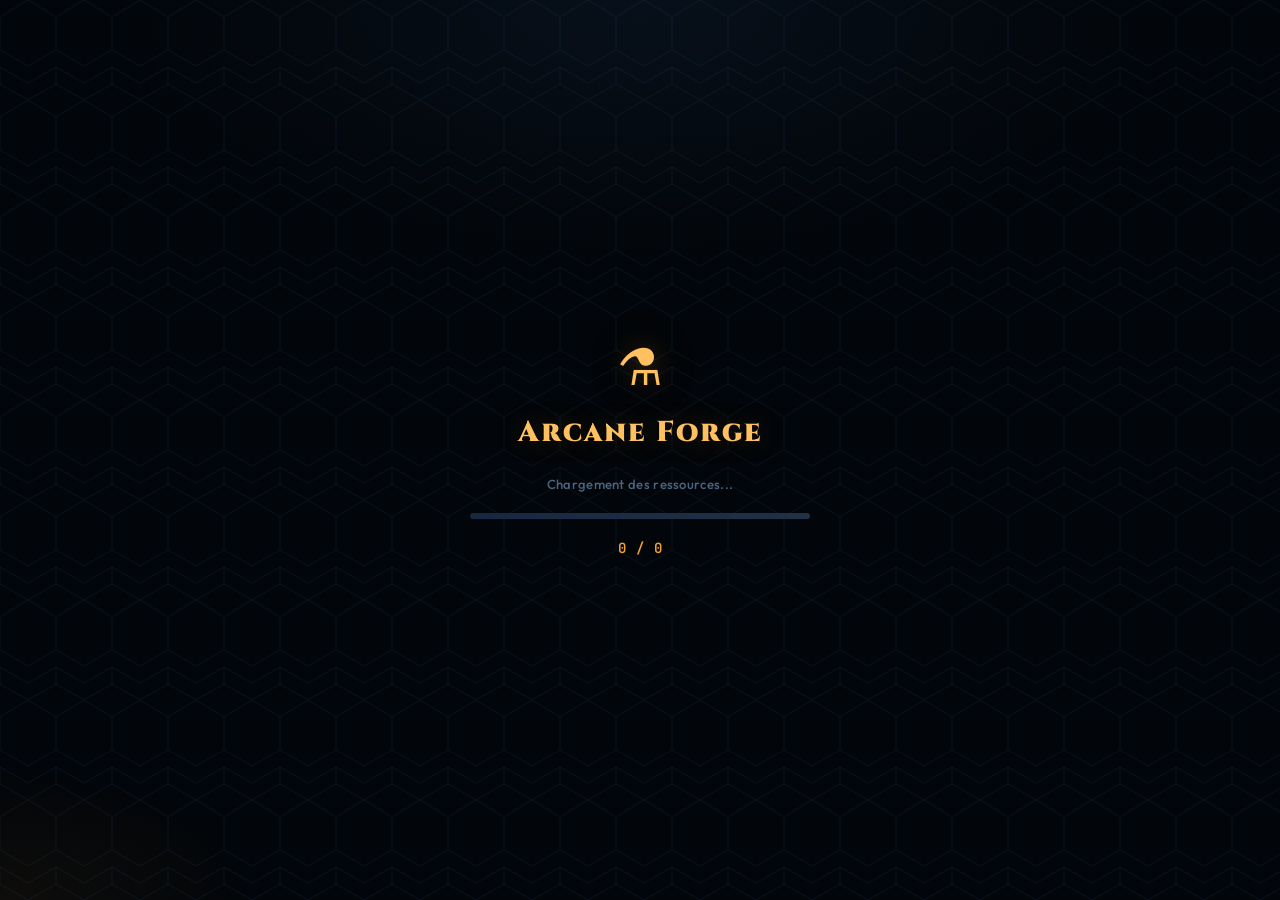
==== index.html @ 4603c5bf "Add files via upload" ====
<!DOCTYPE html>
<html lang="fr">
<head>
    <meta charset="UTF-8">
    <meta name="viewport" content="width=device-width, initial-scale=1.0">
    <title>⚗ Dofus Runes — Craft & Brisage</title>
    <link rel="preconnect" href="https://fonts.googleapis.com">
    <link rel="preconnect" href="https://fonts.gstatic.com" crossorigin>
    <link href="https://fonts.googleapis.com/css2?family=Playfair+Display:wght@400;600;700&family=IBM+Plex+Mono:wght@400;500;600&family=Inter:wght@400;500;600;700&display=swap" rel="stylesheet">
    <link rel="stylesheet" href="css/tokens.css">
    <link rel="stylesheet" href="css/style.css">
</head>
<body>

    <!-- ==========================================
         ÉCRAN DE CHARGEMENT
         ========================================== -->
    <div id="loading-screen">
        <div class="loading-inner">
            <div class="loading-sigil">⚗</div>
            <h1 class="loading-title">Arcane Forge</h1>
            <p class="loading-subtitle">Chargement des ressources...</p>
            <div class="loading-bar-track">
                <div class="loading-bar-fill" id="loading-bar-fill"></div>
            </div>
            <p class="loading-counter" id="loading-counter">0 / 0</p>
        </div>
    </div>

    <!-- ==========================================
         NAVIGATION PRINCIPALE
         ========================================== -->
    <nav class="app-navigation">
        <div class="nav-container">
            <button class="nav-tab-btn active" data-target="tab-calculator">🔨 Calculateur & Brisage</button>
            <button class="nav-tab-btn" data-target="tab-deals">📈 Bons Plans (Crafts)</button>
            <a href="admin.html" class="nav-admin-link">⚙ Admin</a>
            <div class="nav-separator"></div>
            <button class="nav-tab-btn" data-target="tab-dashboard">📊 Prix</button>
            <button class="nav-tab-btn" data-target="tab-objectif">🎯 Objectif</button>
            <button class="nav-tab-btn" data-target="tab-dependency">🔗 Dépendances</button>
            <button class="nav-tab-btn" data-target="tab-brisage">💎 Brisage</button>
            <button class="nav-tab-btn" data-target="tab-historique">📈 Historique</button>
            <button class="nav-tab-btn" data-target="tab-trading">🔁 Trading</button>
            <button class="nav-tab-btn" data-target="tab-farming">🌾 Farming</button>
            <button class="nav-tab-btn panier-nav-btn" data-target="tab-panier">
                🛒 Panier
                <span id="panier-nav-badge" class="panier-nav-badge hidden"></span>
            </button>
        </div>
    </nav>

    <!-- ==========================================
         ONGLET 1 : CALCULATEUR & BRISAGE UNITAIRE
         ========================================== -->
    <div id="tab-calculator" class="app-tab active">

        <header class="top-bar">
            <div class="search-wrapper">
                <input type="text" id="search-input" placeholder="Rechercher un objet..." autocomplete="off">
                <div id="search-results" class="dropdown-results hidden"></div>
            </div>
            <div class="settings-wrapper">
                <label class="toggle-label">
                    <input type="checkbox" id="toggle-recursive-craft">
                    Arbre de craft détaillé
                </label>
                <label for="max-craft-price" class="max-craft-label">Prix max du craft :</label>
                <input type="number" id="max-craft-price" placeholder="Max Kama" min="0">
            </div>
        </header>

        <main id="main-content" class="hidden">

            <!-- En-tête de l'objet sélectionné -->
            <section class="item-header">
                <div class="item-info">
                    <img id="item-icon" src="" alt="Icône de l'objet">
                    <div class="item-text">
                        <h1 id="item-name">Nom de l'objet</h1>
                        <span id="item-level" class="level-badge">Niveau --</span>
                    </div>
                </div>

                <div class="item-dashboard">
                    <div class="dashboard-card hdv-card">
                        <label for="item-hdv-price">Prix HDV (Revente)</label>
                        <div class="input-group">
                            <input type="number" id="item-hdv-price" value="0" min="0">
                            <span class="kamas-text">K</span>
                        </div>
                    </div>

                    <div class="dashboard-card coeff-card">
                        <label for="item-coeff">Coefficient</label>
                        <div class="input-group">
                            <input type="number" id="item-coeff" value="75" min="1" max="4000">
                            <span>%</span>
                        </div>
                    </div>

                    <div class="dashboard-card gain-card">
                        <span>Gain estimé (Brisage) :</span>
                        <strong id="estimated-gain" class="kamas-text">0 K</strong>
                    </div>

                    <div class="dashboard-card threshold-card">
                        <span>Profit (Brisage) à partir de :</span>
                        <strong id="profit-threshold">-- %</strong>
                    </div>

                    <div class="dashboard-card calc-actions-card">
                        <button id="calc-btn-add-to-cart" class="calc-btn-cart"
                                title="Ajouter au panier">🛒 Panier</button>
                        <label class="calc-hide-label" title="Ne plus afficher dans le scanner de brisage">
                            <input type="checkbox" id="calc-hide-smash">
                            Cacher du scanner
                        </label>
                    </div>
                </div>
            </section>

            <!-- Section recette -->
            <section class="recipe-section">
                <div class="recipe-split-container">

                    <div class="recipe-column">
                        <div class="column-header">
                            <h2>Coût du craft unitaire (<span id="total-recipe-price" class="kamas-text">0 K</span>)</h2>
                        </div>
                        <div id="recipe-container-single" class="recipe-grid"></div>
                    </div>

                    <div class="recipe-column">
                        <div class="column-header multi-header">
                            <h2>Faire plusieurs objets</h2>
                            <input type="number" id="craft-multiplier" value="1" min="1">
                            <h2>(<span id="total-recipe-price-multi" class="kamas-text">0 K</span>)</h2>
                        </div>
                        <div id="recipe-container-multi" class="recipe-grid"></div>
                    </div>

                </div>
            </section>

            <!-- Tableau des runes -->
            <section class="runes-section">
                <div class="table-container">
                    <table id="runes-table">
                        <thead>
                            <tr>
                                <th>Rune</th>
                                <th>Jet</th>
                                <th>Prix Rune</th>
                                <th>Runes (Base)</th>
                                <th>Kamas (Base)</th>
                                <th>Runes Focus</th>
                                <th>Kamas Focus</th>
                            </tr>
                        </thead>
                        <tbody id="runes-tbody"></tbody>
                    </table>
                </div>
                <div class="table-footer">
                    <span>Total kamas sans focus :</span>
                    <strong id="total-base-kamas" class="kamas-text">0 K</strong>
                </div>
            </section>

        </main>

        <!-- ─────────────────────────────────────────────────
             SCANNER DE BRISAGE — Top 50 items rentables
             ───────────────────────────────────────────────── -->
        <section class="smash-scanner-section">
            <div class="smash-scanner-header">
                <div>
                    <h3 class="smash-scanner-title">💥 Scanner de Brisage</h3>
                    <p class="smash-scanner-subtitle">
                        Classement des items les plus rentables à briser,
                        basé sur vos prix de runes et le coefficient entré.
                    </p>
                </div>
                <div class="smash-scanner-controls">
                    <label for="smash-scan-coeff" class="smash-coeff-label">Coefficient (%)</label>
                    <input type="number" id="smash-scan-coeff"
                           value="75" min="1" max="4000"
                           class="smash-coeff-input">
                    <div class="smash-level-filter">
                        <label class="smash-coeff-label">Niv.</label>
                        <input type="number" id="smash-level-min" class="smash-coeff-input"
                               min="1" max="230" placeholder="min" title="Niveau minimum">
                        <span style="color: var(--tx-faint);">—</span>
                        <input type="number" id="smash-level-max" class="smash-coeff-input"
                               min="1" max="230" placeholder="max" title="Niveau maximum">
                    </div>
                    <div class="smash-checkboxes">
                        <label class="smash-checkbox-label" title="Exclut les équipements ayant PA, PM, Portée ou Invocation">
                            <input type="checkbox" id="smash-filter-no-papmpo">
                            Sans PA / PM / PO / Invo
                        </label>
                        <label class="smash-checkbox-label" title="N'affiche que les équipements non dropables par les monstres">
                            <input type="checkbox" id="smash-filter-nondrop">
                            Non dropable uniquement
                        </label>
                    </div>
                    <button id="btn-smash-show-hidden" class="btn-smash-show-hidden"
                            title="Voir et gérer les items cachés du scanner">
                        👁 Cachés
                    </button>
                    <button id="btn-smash-scan" class="btn-smash-scan">
                        💥 Scanner les brisages
                    </button>
                </div>
            </div>
            <div id="smash-scan-results" class="smash-scan-results">
                <div class="smash-empty">
                    Cliquez sur "Scanner les brisages" pour générer le classement.
                </div>
            </div>
        </section>

    </div>

    <!-- ==========================================
         ONGLET 2 : BONS PLANS (SCANNER DE MARCHÉ)
         ========================================== -->
    <div id="tab-deals" class="app-tab hidden">

        <header class="deals-header">
            <div class="deals-header-content">
                <h2>Top 50 des Crafts les plus rentables</h2>
                <p>Compare le coût de craft optimal (achat ou sous-craft) avec le prix de revente HDV enregistré.</p>
                <p class="deals-warning">📊 Classement : d'abord les crafts sans prix manquant, puis 1 manquant, 2, etc. Les crafts avec prix manquants affichent un badge rouge.</p>
                <div id="deals-res-level-info" class="deals-res-level-info hidden"></div>
            </div>
            <div class="deals-header-actions">
                <select id="filter-category-deals" class="deals-category-select">
                    <option value="">Toutes les catégories</option>
                </select>
                <div class="deals-level-filter">
                    <label for="deals-level-min">Niv.</label>
                    <input type="number" id="deals-level-min" class="deals-level-input"
                           min="1" max="200" placeholder="min" title="Niveau minimum">
                    <span>—</span>
                    <input type="number" id="deals-level-max" class="deals-level-input"
                           min="1" max="200" placeholder="max" title="Niveau maximum">
                </div>
                <button id="btn-refresh-deals" class="btn-refresh">🔄 Lancer l'analyse du marché</button>
                <button id="btn-deals-show-hidden" class="btn-reset-prices"
                        title="Voir et réafficher les bons plans cachés">
                    👁 Cachés
                </button>
                <button id="btn-reset-prices" class="btn-reset-prices"
                        title="Supprimer les prix HDV des équipements de la catégorie sélectionnée">
                    🗑 Réinitialiser les prix
                </button>
            </div>
        </header>

        <div class="deals-layout">

            <!-- ── SIDEBAR GAUCHE : ressources au-dessus du niveau max ── -->
            <aside class="deals-res-sidebar hidden" id="deals-res-sidebar-high">
                <div class="deals-res-sidebar-header">
                    <h4>📦 Ressources haut niveau</h4>
                    <p class="deals-res-sidebar-sub" id="deals-res-sidebar-high-sub">
                        Niveau > max sélectionné
                    </p>
                </div>
                <div id="deals-res-sidebar-list-high" class="deals-res-sidebar-list">
                    <!-- Peuplé par _renderHighLevelResSidebar() -->
                </div>
            </aside>

            <!-- ── CARTES BONS PLANS ── -->
            <div id="deals-container" class="deals-container">
                <div class="empty-deals-message">
                    Cliquez sur "Lancer l'analyse du marché" pour générer le classement.
                </div>
            </div>

            <!-- ── SIDEBAR DROITE : ressources en dessous du niveau min ── -->
            <aside class="deals-res-sidebar hidden" id="deals-res-sidebar-low">
                <div class="deals-res-sidebar-header">
                    <h4>📦 Ressources bas niveau</h4>
                    <p class="deals-res-sidebar-sub" id="deals-res-sidebar-low-sub">
                        Niveau &lt; min sélectionné
                    </p>
                </div>
                <div id="deals-res-sidebar-list-low" class="deals-res-sidebar-list">
                    <!-- Peuplé par _renderLowLevelResSidebar() -->
                </div>
            </aside>

        </div>
    </div>

    <!-- ==========================================
         ONGLET 3 : TABLEAU DE BORD DES PRIX
         ========================================== -->
    <div id="tab-dashboard" class="app-tab hidden">

        <div class="dash-page-header">
            <div>
                <h2 class="dash-title">📊 Tableau de bord des Prix</h2>
                <p class="dash-subtitle">Vue globale de tous les prix enregistrés avec horodatage réel.</p>
            </div>
            <div class="dash-header-actions">
                <select id="dash-filter-type" class="dash-filter-select">
                    <option value="all">Tout afficher</option>
                    <option value="set">Avec prix</option>
                    <option value="missing">Sans prix</option>
                </select>
                <button id="btn-refresh-dashboard" class="btn-dash-refresh">🔄 Actualiser</button>
            </div>
        </div>

        <div class="dash-stats-bar" id="dash-stats-bar"></div>

        <div class="dash-sections">

            <div class="dash-section">
                <div class="dash-section-header">
                    <span class="dash-section-icon">📦</span>
                    <h3>Ressources</h3>
                    <span class="dash-section-count" id="dash-count-res"></span>
                </div>
                <div class="dash-table-wrap">
                    <table class="dash-table" id="dash-table-res">
                        <thead><tr><th></th><th>Nom</th><th>Prix (K)</th><th>Dernière MAJ</th><th>Âge</th></tr></thead>
                        <tbody></tbody>
                    </table>
                </div>
                <div class="dash-pagination" id="dash-pag-res"></div>
            </div>

            <div class="dash-section">
                <div class="dash-section-header">
                    <span class="dash-section-icon">⚔</span>
                    <h3>Équipements HDV</h3>
                    <span class="dash-section-count" id="dash-count-equip"></span>
                </div>
                <div class="dash-table-wrap">
                    <table class="dash-table" id="dash-table-equip">
                        <thead><tr><th></th><th>Nom</th><th>Niveau</th><th>Prix HDV (K)</th><th>Dernière MAJ</th><th>Âge</th></tr></thead>
                        <tbody></tbody>
                    </table>
                </div>
                <div class="dash-pagination" id="dash-pag-equip"></div>
            </div>

            <div class="dash-section">
                <div class="dash-section-header">
                    <span class="dash-section-icon">✨</span>
                    <h3>Runes</h3>
                    <span class="dash-section-count" id="dash-count-runes"></span>
                </div>
                <div class="dash-table-wrap">
                    <table class="dash-table" id="dash-table-runes">
                        <thead><tr><th></th><th>Rune</th><th>Prix (K)</th><th>Dernière MAJ</th><th>Âge</th></tr></thead>
                        <tbody></tbody>
                    </table>
                </div>
                <div class="dash-pagination" id="dash-pag-runes"></div>
            </div>

        </div>
    </div>

    <!-- ==========================================
         ONGLET 4 : OBJECTIF DE CRAFT
         ========================================== -->
    <div id="tab-objectif" class="app-tab hidden">
        <div class="objectif-layout">

            <div class="objectif-panel objectif-left">
                <h2 class="objectif-title">🎯 Objectif de Craft</h2>
                <p class="objectif-subtitle">Sélectionnez un item et une quantité pour obtenir la liste de courses complète.</p>
                <div class="objectif-search-wrap">
                    <input type="text" id="objectif-search" placeholder="Rechercher un item à crafter..." autocomplete="off">
                    <div id="objectif-search-results" class="dropdown-results hidden"></div>
                </div>
                <div class="objectif-qty-row">
                    <label for="objectif-qty">Quantité à crafter :</label>
                    <input type="number" id="objectif-qty" value="1" min="1" max="9999">
                </div>
                <div id="objectif-selected-item" class="objectif-selected-item hidden">
                    <img id="objectif-item-icon" src="" alt="">
                    <div>
                        <div id="objectif-item-name" class="objectif-item-name"></div>
                        <div id="objectif-item-level" class="objectif-item-level"></div>
                    </div>
                </div>
                <button id="btn-compute-objectif" class="btn-objectif" disabled>
                    Calculer la liste de courses
                </button>
            </div>

            <div class="objectif-panel objectif-right" id="objectif-results">
                <div class="objectif-empty">Sélectionnez un item pour commencer.</div>
            </div>

        </div>
    </div>

    <!-- ==========================================
         ONGLET 5 : ARBRE DE DÉPENDANCES
         ========================================== -->
    <div id="tab-dependency" class="app-tab hidden">
        <div class="dep-layout">

            <div class="dep-left">
                <h2 class="dep-title">🔗 Arbre de dépendances</h2>
                <p class="dep-subtitle">Recherchez une ressource pour voir quels items l'utilisent.</p>
                <input type="text" id="dep-search" class="dep-search-input" placeholder="Rechercher une ressource...">
                <div id="dep-resource-list" class="dep-resource-list"></div>
            </div>

            <div class="dep-right" id="dep-detail">
                <div class="dep-empty">← Sélectionnez une ressource</div>
            </div>

        </div>
    </div>

    <!-- ==========================================
         ONGLET 6 : COMPARATEUR DE BRISAGE
         ========================================== -->
    <div id="tab-brisage" class="app-tab hidden">

        <div class="brisage-page-header">
            <div>
                <h2 class="brisage-title">💎 Comparateur de Brisage</h2>
                <p class="brisage-subtitle">Trouvez les items les plus rentables à briser pour obtenir une rune cible.</p>
            </div>
        </div>

        <div class="brisage-controls">
            <div class="brisage-control-group">
                <label for="brisage-rune-select">Rune cible</label>
                <select id="brisage-rune-select" class="brisage-select"></select>
            </div>
            <div class="brisage-control-group">
                <label for="brisage-rune-price">Prix de la rune (K)</label>
                <input type="number" id="brisage-rune-price" placeholder="Prix..." min="0">
            </div>
            <div class="brisage-control-group">
                <label for="brisage-coeff">% de l'objet (coeff)</label>
                <input type="number" id="brisage-coeff" value="100" min="1" max="100">
            </div>
            <div class="brisage-control-group">
                <label for="brisage-lvl-min">Niveau min</label>
                <input type="number" id="brisage-lvl-min" value="1" min="1" max="230">
            </div>
            <div class="brisage-control-group">
                <label for="brisage-lvl-max">Niveau max</label>
                <input type="number" id="brisage-lvl-max" value="230" min="1" max="230">
            </div>
            <button id="btn-compute-brisage" class="btn-brisage">🔍 Analyser</button>
        </div>

        <div id="brisage-results" class="brisage-results">
            <div class="brisage-empty">Sélectionnez une rune et cliquez sur Analyser.</div>
        </div>

    </div>

    <!-- ==========================================
         ONGLET 7 : HISTORIQUE DE RENTABILITÉ
         ========================================== -->
    <div id="tab-historique" class="app-tab hidden">

        <div class="histo-page-header">
            <div>
                <h2 class="histo-title">📈 Historique de Rentabilité</h2>
                <p class="histo-subtitle">Chaque analyse de marché est sauvegardée automatiquement. Les snapshots sont conservés en local.</p>
            </div>
            <button id="btn-clear-history" class="btn-clear-history">🗑 Effacer l'historique</button>
        </div>

        <div id="historique-container" class="historique-container">
            <div class="histo-empty">Aucun historique. Lancez d'abord une analyse de marché.</div>
        </div>

    </div>

    <!-- ==========================================
         ONGLET 8 : TRADING DE RESSOURCES
         ========================================== -->
    <div id="tab-trading" class="app-tab hidden">

        <!-- En-tête et recherche de ressource / Action Bulk -->
        <header class="trading-header">
            <div class="trading-header-content">
                <h2>🔁 Analyse de Trading — Ressources</h2>
                <p>Évaluez si une ressource est rentable à trader sur l'HDV en croisant
                   prix, taux de drop et demande en craft.</p>
            </div>
            <div class="trading-header-actions" style="display: flex; gap: 1rem; align-items: flex-end;">
                <div class="trading-level-filter">
                    <label style="font-size: 0.82rem; color: var(--tx-faint);">Niv.</label>
                    <input type="number" id="trading-level-min" class="trading-level-input"
                           min="1" max="230" placeholder="min" title="Niveau minimum">
                    <span style="color: var(--tx-faint);">—</span>
                    <input type="number" id="trading-level-max" class="trading-level-input"
                           min="1" max="230" placeholder="max" title="Niveau maximum">
                </div>
                <button id="btn-trading-analyze-all" class="btn-trading-analyze-all" style="padding: 0.5rem 1rem;">
                    🔍 Analyser toutes les ressources
                </button>
            </div>
        </header>
        
        <div class="trading-search-section" style="margin-bottom: 1.5rem;">
            <div class="trading-search-wrapper">
                <input type="text" id="trading-search"
                       placeholder="Rechercher une ressource individuelle..." autocomplete="off">
                <div id="trading-search-results" class="dropdown-results hidden"></div>
            </div>
        </div>

        <!-- Zone principale : saisie + résultats -->
        <div id="trading-main" class="hidden">

            <!-- Ressource sélectionnée -->
            <div class="trading-selected-card">
                <img id="trading-res-icon" src="" alt="">
                <div class="trading-res-info">
                    <h3 id="trading-res-name">—</h3>
                    <div class="trading-res-meta">
                        <span id="trading-res-usage"></span>
                        <span id="trading-res-drop"></span>
                    </div>
                </div>
            </div>

            <div class="trading-grid">

                <!-- Colonne gauche : saisie des données marché -->
                <section class="trading-inputs-panel">
                    <h4 class="trading-panel-title">📥 Données du marché HDV</h4>

                    <div class="trading-input-group">
                        <label>Prix à l'unité</label>
                        <input type="number" id="trading-price-1"   class="trading-price-input" min="0" placeholder="—">
                    </div>
                    <div class="trading-input-group">
                        <label>Prix à la dizaine</label>
                        <input type="number" id="trading-price-10"  class="trading-price-input" min="0" placeholder="—">
                    </div>
                    <div class="trading-input-group">
                        <label>Prix à la centaine</label>
                        <input type="number" id="trading-price-100" class="trading-price-input" min="0" placeholder="—">
                    </div>
                    <div class="trading-input-group">
                        <label>Prix au millier</label>
                        <input type="number" id="trading-price-1000" class="trading-price-input" min="0" placeholder="—">
                    </div>

                    <hr class="trading-separator">

                    <!-- Statistiques de vente allégées -->
                    <div class="trading-input-group">
                        <label>Prix moyen</label>
                        <input type="number" id="trading-avg-price" class="trading-price-input" min="0" placeholder="—">
                    </div>

                    <button id="btn-trading-analyze" class="btn-trading-analyze">
                        ⚡ Analyser
                    </button>
                </section>

                <!-- Colonne droite : résultats -->
                <section class="trading-results-panel">
                    <h4 class="trading-panel-title">📊 Résultat de l'analyse</h4>

                    <!-- Score global -->
                    <div class="trading-score-block">
                        <div class="trading-score-circle" id="trading-score-circle">
                            <span id="trading-score-value">—</span>
                            <span class="trading-score-label">/ 100</span>
                        </div>
                        <div class="trading-verdict" id="trading-verdict">
                            Renseignez les données puis cliquez sur Analyser.
                        </div>
                    </div>

                    <hr class="trading-separator">

                    <!-- Détail des indicateurs -->
                    <div class="trading-indicators" id="trading-indicators">
                        <!-- Peuplé par trading.js -->
                    </div>

                    <!-- Tableau de prix dérivés -->
                    <div class="trading-price-table" id="trading-price-table">
                        <!-- Peuplé par trading.js -->
                    </div>

                    <!-- Plan d'action concret -->
                    <div class="trading-action-plan" id="trading-action-plan">
                        <!-- Peuplé par trading.js -->
                    </div>
                </section>

            </div><!-- /.trading-grid -->

        </div><!-- /#trading-main -->

        <!-- État vide (avant sélection d'une ressource) -->
        <div id="trading-empty" class="trading-empty-state">
            <div class="trading-empty-icon">🔁</div>
            <p>Recherchez une ressource pour commencer l'analyse individuelle, ou lancez l'analyse globale.</p>
        </div>

        <!-- Analyse de masse (Bulk) -->
        <div id="trading-bulk-results" class="hidden"></div>

    </div>

    <!-- ==========================================
         ONGLET 9 : FARMING DE RESSOURCES
         ========================================== -->
    <div id="tab-farming" class="app-tab hidden">
        <div class="farming-page-header">
            <div>
                <h2 class="farming-title">🌾 Classement des Zones de Farm</h2>
                <p class="farming-subtitle">Identifiez les zones les plus rentables en combinant la densité de monstres, les taux de drop et les prix HDV.</p>
            </div>
        </div>

        <div class="farming-controls" style="display: flex; gap: 1rem; align-items: flex-end; margin-bottom: 2rem;">
            <div class="farming-control-group">
                <label for="farming-prospection" style="display: block; font-size: 0.85rem; margin-bottom: 0.25rem;">🔍 Prospection (Groupe)</label>
                <input type="number" id="farming-prospection" value="100" min="1" style="width: 120px; padding: 0.4rem;">
            </div>
            <div class="farming-control-group">
                <label for="farming-min-price" style="display: block; font-size: 0.85rem; margin-bottom: 0.25rem;">💰 Prix unitaire minimum (K)</label>
                <input type="number" id="farming-min-price" value="0" min="0" style="width: 120px; padding: 0.4rem;">
            </div>
            <div class="farming-control-group">
                <label for="farming-level-filter" style="display: block; font-size: 0.85rem; margin-bottom: 0.25rem;">🎯 Niveau de zone</label>
                <select id="farming-level-filter" style="width: 160px; padding: 0.4rem;">
                    <option value="">Tous les niveaux</option>
                    <!-- Peuplé dynamiquement par _populateLevelFilter() -->
                </select>
            </div>
            <button id="btn-farming-compute" class="btn-farming" style="padding: 0.5rem 1rem; cursor: pointer;">
                ⚔️ Calculer les meilleures zones
            </button>
        </div>

        <div id="farming-results" class="farming-results-container">
            <div class="farming-empty" style="text-align: center; color: var(--tx-faint); margin-top: 3rem;">
                Cliquez sur "Calculer" pour générer le classement des zones.
            </div>
        </div>
    </div>

    <!-- ==========================================
         ONGLET : PANIER
         ========================================== -->
    <div id="tab-panier" class="app-tab hidden">

        <div class="panier-page-header">
            <div>
                <h2 class="panier-title">🛒 Panier de Craft</h2>
                <p class="panier-subtitle">
                    Liste agrégée des ressources à acheter pour tous vos crafts sélectionnés.
                    Ajoutez des équipements depuis l'onglet <strong>Bons Plans (Crafts)</strong>.
                </p>
            </div>
            <button id="btn-panier-clear" class="btn-panier-clear"
                    title="Vider le panier">
                🗑️ Vider le panier
            </button>
        </div>

        <div id="panier-content" class="panier-content">
            <div class="panier-empty">
                <div class="panier-empty-icon">🛒</div>
                <p>Votre panier est vide.<br>
                   Ajoutez des équipements depuis l'onglet
                   <strong>Bons Plans (Crafts)</strong> en cliquant sur 🛒.</p>
            </div>
        </div>

    </div>

    <!-- ==========================================
         SCRIPTS — Ordre de chargement obligatoire
         ========================================== -->
    <script src="js/constants.js"></script>
    <script src="js/storage.js"></script>
    <script src="js/imageCache.js"></script>
    <script src="js/navigation.js"></script>
    <script src="js/hiddenItems.js"></script>
    <script src="js/calculator.js"></script>
    <script src="js/dealsScanner.js"></script>
    <script src="js/dashboard.js"></script>
    <script src="js/objectifCraft.js"></script>
    <script src="js/dependencyGraph.js"></script>
    <script src="js/brisageComparator.js"></script>
    <script src="js/historique.js"></script>
    <script src="js/trading.js"></script>
    <script src="js/farming.js"></script>
    <script src="js/panier.js"></script>
    <script src="js/brisageScanner.js"></script>
    <script src="js/app.js"></script>

</body>
</html>
---- css/tokens.css ----
/* ============================================================
   DOFUS RUNES — ARCANE FORGE — DESIGN TOKENS
   Source unique de vérité pour toute la charte graphique.
   Chargé en premier par index.html ET admin.html.

   Ce fichier remplace les blocs :root dupliqués qui existaient
   dans style.css et admin.css. Toute modification de couleur,
   typographie ou géométrie doit se faire ICI UNIQUEMENT.
   ============================================================ */

/* ── POLICES ────────────────────────────────────────────────── */
@import url('https://fonts.googleapis.com/css2?family=Cinzel:wght@400;600;700;900&family=JetBrains+Mono:wght@400;500;600;700&family=Outfit:wght@300;400;500;600;700&display=swap');

/* ── VARIABLES GLOBALES ─────────────────────────────────────── */
:root {

  /* ── Fonds abyssaux ──────────────────────────────────────── */
  --bg:          #020509;
  --bg-surface:  #060d15;
  --bg-raised:   #091420;
  --bg-overlay:  #0e1f32;
  --bg-input:    #040a12;
  --bg-card:     #07111c;

  /* ── Textes ──────────────────────────────────────────────── */
  --tx:          #b8cfe8;
  --tx-dim:      #4a6580;
  --tx-bright:   #ddeeff;
  --tx-faint:    #1e3350;

  /* ── Ambre alchimique ────────────────────────────────────── */
  --amber:        #f0a030;
  --amber-hi:     #ffc060;
  --amber-deep:   #c07010;
  --amber-dim:    rgba(240, 160, 48, 0.10);
  --amber-glow:   rgba(240, 160, 48, 0.22);
  --amber-line:   rgba(240, 160, 48, 0.30);
  --amber-strong: rgba(240, 160, 48, 0.55);

  /* ── Jade cristal (succès / gain) ────────────────────────── */
  --jade:         #00ddb8;
  --jade-hi:      #40ffdd;
  --jade-dim:     rgba(0, 221, 184, 0.08);
  --jade-glow:    rgba(0, 221, 184, 0.20);
  --jade-line:    rgba(0, 221, 184, 0.28);

  /* ── Corail ardent (danger / perte) ─────────────────────── */
  --coral:        #ff5a5a;
  --coral-hi:     #ff8080;
  --coral-dim:    rgba(255, 90, 90, 0.10);
  --coral-line:   rgba(255, 90, 90, 0.30);

  /* ── Azur action (interaction principale) ────────────────── */
  --azur:         #4a9eff;
  --azur-dim:     rgba(74, 158, 255, 0.10);
  --azur-line:    rgba(74, 158, 255, 0.28);
  --azur-hover:   #6eb4ff;

  /* ── Bordures ────────────────────────────────────────────── */
  --brd:          #0f1e2f;
  --brd-hi:       #172840;
  --brd-bright:   #254060;

  /* ── Ombres ──────────────────────────────────────────────── */
  --sh-sm:    0 2px  12px rgba(0, 0, 0, 0.60);
  --sh-md:    0 6px  28px rgba(0, 0, 0, 0.65);
  --sh-lg:    0 12px 56px rgba(0, 0, 0, 0.75);
  --sh-amber: 0 0    30px rgba(240, 160, 48, 0.12);
  --sh-jade:  0 0    30px rgba(0, 221, 184, 0.10);

  /* ── Typographies ────────────────────────────────────────── */
  --font-display: 'Cinzel', 'Palatino Linotype', Georgia, serif;
  --font-mono:    'JetBrains Mono', 'Fira Code', 'Courier New', monospace;
  --font-ui:      'Outfit', system-ui, sans-serif;

  /* ── Géométrie ───────────────────────────────────────────── */
  --r:    8px;
  --r-sm: 4px;
  --r-lg: 14px;
  --r-xl: 20px;

  /* ── Alias de compatibilité (anciens noms) ───────────────── */
  /*    Ces alias permettent aux modules JS et aux templates HTML
        écrits avec les anciens noms de continuer à fonctionner
        sans modification. Ne pas supprimer sans audit complet.   */
  --primary:          var(--azur);
  --primary-dim:      var(--azur-dim);
  --primary-action:   var(--azur);
  --primary-hover:    var(--azur-hover);

  --sapphire:         var(--azur);
  --sapphire-dim:     var(--azur-dim);
  --sapphire-hover:   var(--azur-hover);

  --success:          var(--jade);
  --success-dim:      var(--jade-dim);
  --success-color:    var(--jade);

  --danger:           var(--coral);
  --danger-dim:       var(--coral-dim);
  --danger-color:     var(--coral);

  --cyan:             var(--jade);
  --cyan-dim:         var(--jade-dim);
  --cyan-line:        var(--jade-line);

  --panel-bg:         var(--bg-surface);
  --bg-color:         var(--bg);
  --input-bg:         var(--bg-input);
  --border-color:     var(--brd-hi);
  --text-main:        var(--tx);
  --text-muted:       var(--tx-dim);
  --kamas-color:      var(--amber);
  --radius:           8px;
}

/* ── RESET ──────────────────────────────────────────────────── */
*, *::before, *::after {
  box-sizing: border-box;
  margin: 0;
  padding: 0;
}

html { scroll-behavior: smooth; }

/* ── SCROLLBAR ──────────────────────────────────────────────── */
::-webkit-scrollbar             { width: 4px; height: 4px; }
::-webkit-scrollbar-track       { background: transparent; }
::-webkit-scrollbar-thumb       { background: var(--brd-bright); border-radius: 2px; }
::-webkit-scrollbar-thumb:hover { background: var(--tx-faint); }

/* ── UTILITAIRES PARTAGÉS ───────────────────────────────────── */
.hidden { display: none !important; }
.mt-10  { margin-top: 10px; }
---- css/style.css ----
/* ============================================================
   DOFUS RUNES — ARCANE FORGE v2 — style.css
   Styles spécifiques à l'interface client (index.html).

   Les variables de design, la typographie, le reset et les
   utilitaires partagés sont dans tokens.css, chargé en amont.
   ============================================================ */

@import url('tokens.css');

/* ── BODY & ARRIÈRE-PLAN ATMOSPHÉRIQUE ────────────────────── */
body {
  font-family: var(--font-ui);
  background-color: var(--bg);
  color: var(--tx);
  line-height: 1.6;
  padding-bottom: 80px;
  min-height: 100vh;
  background-image:
    radial-gradient(ellipse 80% 40% at 50% -5%, rgba(74,158,255,.06) 0%, transparent 60%),
    radial-gradient(ellipse 40% 30% at 0% 100%, rgba(240,160,48,.04) 0%, transparent 50%),
    url("data:image/svg+xml,%3Csvg xmlns='http://www.w3.org/2000/svg' width='56' height='100'%3E%3Cpath d='M28 66L0 50V17L28 0l28 17v33L28 66zm0 34L0 84V67l28 16 28-16v17L28 100z' fill='none' stroke='%23101e2e' stroke-width='0.5'/%3E%3C/svg%3E"),
    url("data:image/svg+xml,%3Csvg xmlns='http://www.w3.org/2000/svg' width='200' height='200'%3E%3Cfilter id='n'%3E%3CfeTurbulence type='fractalNoise' baseFrequency='0.9' numOctaves='4' stitchTiles='stitch'/%3E%3C/filter%3E%3Crect width='200' height='200' filter='url(%23n)' opacity='0.018'/%3E%3C/svg%3E");
}

/* ── UTILITAIRES LOCAUX ─────────────────────────────────────── */
.kamas-text   { color: var(--amber); font-weight: 600; font-family: var(--font-mono); }
.success-text { color: var(--jade);  font-weight: 600; font-family: var(--font-mono); }
.danger-text  { color: var(--coral); font-weight: 600; font-family: var(--font-mono); }

/* ── NAVIGATION ─────────────────────────────────────────────── */
.app-navigation {
  position: sticky; top: 0; z-index: 200;
  background: linear-gradient(180deg, rgba(6,13,21,.98) 0%, rgba(4,9,15,.98) 100%);
  border-bottom: 1px solid var(--brd-hi);
  backdrop-filter: blur(12px);
  -webkit-backdrop-filter: blur(12px);
}
.app-navigation::after {
  content: '';
  position: absolute; bottom: 0; left: 0;
  width: 100%; height: 1px;
  background: linear-gradient(90deg,
    transparent 0%,
    rgba(240,160,48,.18) 25%,
    rgba(240,160,48,.35) 50%,
    rgba(240,160,48,.18) 75%,
    transparent 100%);
}

.nav-container {
  max-width: 1300px;
  margin: 0 auto;
  padding: 0 32px;
  display: flex;
  align-items: stretch;
  gap: 0;
}
.nav-container::before {
  content: '⚗';
  font-size: 1.1rem;
  display: flex;
  align-items: center;
  margin-right: 8px;
  padding-right: 24px;
  color: var(--amber-hi);
  text-shadow: 0 0 16px var(--amber-glow);
  border-right: 1px solid var(--brd-hi);
  animation: glow-pulse 4s ease-in-out infinite;
}
@keyframes glow-pulse {
  0%, 100% { text-shadow: 0 0 12px var(--amber-glow); }
  50%       { text-shadow: 0 0 28px rgba(240,160,48,.45), 0 0 48px rgba(240,160,48,.15); }
}

.nav-tab-btn {
  background: none;
  border: none;
  border-bottom: 2px solid transparent;
  color: var(--tx-dim);
  font-family: var(--font-ui);
  font-size: 0.82rem;
  font-weight: 600;
  letter-spacing: 0.6px;
  text-transform: uppercase;
  padding: 22px;
  cursor: pointer;
  transition: color .2s, border-color .2s, text-shadow .2s;
  white-space: nowrap;
  position: relative;
}
.nav-tab-btn:hover { color: var(--tx); }
.nav-tab-btn.active {
  color: var(--amber-hi);
  border-bottom-color: var(--amber);
  text-shadow: 0 0 14px var(--amber-glow);
}
.nav-tab-btn.active::after {
  content: '';
  position: absolute; bottom: -1px; left: 10%; right: 10%;
  height: 3px;
  background: radial-gradient(ellipse, rgba(240,160,48,.55) 0%, transparent 70%);
  border-radius: 2px;
}

.nav-separator {
  width: 1px;
  height: 20px;
  background: var(--brd-bright);
  margin: auto 8px;
  align-self: center;
}

.nav-admin-link {
  display: inline-flex;
  align-items: center;
  gap: 6px;
  color: var(--tx-dim);
  text-decoration: none;
  font-family: var(--font-ui);
  font-size: 0.76rem;
  font-weight: 700;
  letter-spacing: 0.8px;
  text-transform: uppercase;
  padding: 8px 14px;
  margin: auto 0 auto auto;
  border-radius: var(--r);
  border: 1px solid var(--brd);
  background: var(--bg-raised);
  transition: color .2s, border-color .2s, background .2s, box-shadow .2s, transform .15s;
}
.nav-admin-link:hover {
  color: var(--amber);
  border-color: var(--amber-line);
  background: var(--amber-dim);
  box-shadow: 0 0 14px var(--amber-glow);
  transform: translateY(-1px);
}

/* ── TABS ──────────────────────────────────────────────────── */
.app-tab { padding: 36px 32px; }

/* ── INPUTS GLOBAUX ─────────────────────────────────────────── */
input[type="number"],
input[type="text"],
select {
  background: var(--bg-input);
  border: 1px solid var(--brd-hi);
  border-radius: var(--r);
  color: var(--tx-bright);
  font-family: var(--font-mono);
  font-size: 0.9rem;
  font-weight: 500;
  padding: 9px 12px;
  outline: none;
  transition: border-color .2s, box-shadow .2s;
}
input[type="number"]:focus,
input[type="text"]:focus,
select:focus {
  border-color: var(--azur);
  box-shadow: 0 0 0 2px var(--azur-dim), 0 2px 12px rgba(0,0,0,.4);
}
input[type="number"]::-webkit-inner-spin-button,
input[type="number"]::-webkit-outer-spin-button { opacity: 0.25; }

/* ── BARRE DE RECHERCHE ─────────────────────────────────────── */
.top-bar {
  display: flex;
  justify-content: center;
  align-items: center;
  gap: 24px;
  margin-bottom: 44px;
  flex-wrap: wrap;
}

.search-wrapper { position: relative; width: 420px; }

#search-input {
  width: 100%;
  background: var(--bg-card);
  border: 1px solid var(--brd-hi);
  border-radius: var(--r-lg);
  color: var(--tx-bright);
  font-family: var(--font-ui);
  font-size: 1rem;
  font-weight: 400;
  padding: 14px 18px 14px 50px;
  outline: none;
  transition: border-color .25s, box-shadow .25s;
  background-image: url("data:image/svg+xml,%3Csvg xmlns='http://www.w3.org/2000/svg' width='18' height='18' viewBox='0 0 24 24' fill='none' stroke='%234a6580' stroke-width='2'%3E%3Ccircle cx='11' cy='11' r='8'/%3E%3Cpath d='m21 21-4.35-4.35'/%3E%3C/svg%3E");
  background-repeat: no-repeat;
  background-position: 16px center;
  box-shadow: var(--sh-sm);
}
#search-input:focus {
  border-color: var(--amber);
  box-shadow: 0 0 0 3px var(--amber-dim), 0 0 24px var(--amber-glow);
}
#search-input::placeholder { color: var(--tx-faint); font-weight: 300; }

.settings-wrapper {
  display: flex;
  align-items: center;
  gap: 20px;
  flex-wrap: wrap;
  background: var(--bg-card);
  border: 1px solid var(--brd);
  border-radius: var(--r-lg);
  padding: 10px 20px;
}
/* Label inline "Prix max du craft :" (remplace margin-left: 15px inline) */
.max-craft-label {
  color: var(--tx-dim);
  font-size: 0.82rem;
  font-weight: 500;
  margin-left: 15px;
}
.toggle-label {
  display: flex; align-items: center; gap: 9px;
  cursor: pointer; user-select: none;
  font-size: 0.82rem; font-weight: 500;
  color: var(--tx-dim);
  letter-spacing: 0.2px;
  transition: color .2s;
}
.toggle-label:hover { color: var(--tx); }
.toggle-label input[type="checkbox"] {
  width: 16px; height: 16px;
  accent-color: var(--amber);
  cursor: pointer;
}
#max-craft-price { width: 120px; }

/* Dropdown */
.dropdown-results {
  position: absolute;
  top: calc(100% + 8px); left: 0;
  width: 100%;
  background: var(--bg-overlay);
  border: 1px solid var(--brd-bright);
  border-radius: var(--r-lg);
  max-height: 320px;
  overflow-y: auto;
  z-index: 400;
  box-shadow: var(--sh-lg), 0 0 40px rgba(0,0,0,.5);
  animation: pop-down .18s cubic-bezier(.16,.8,.5,1);
}
@keyframes pop-down {
  from { opacity: 0; transform: translateY(-10px) scale(.98); }
  to   { opacity: 1; transform: translateY(0) scale(1); }
}
.dropdown-item {
  padding: 11px 18px;
  display: flex; align-items: center; gap: 14px;
  cursor: pointer;
  border-bottom: 1px solid var(--brd);
  font-size: 0.9rem; font-weight: 500;
  transition: background .15s, padding-left .15s;
}
.dropdown-item:last-child { border-bottom: none; }
.dropdown-item:hover {
  background: linear-gradient(90deg, rgba(240,160,48,.05), transparent);
  padding-left: 22px;
  color: var(--amber-hi);
}
.dropdown-item img { width: 32px; height: 32px; border-radius: 5px; }

/* ── MAIN CONTENT ──────────────────────────────────────────── */
#main-content {
  max-width: 1200px;
  margin: 0 auto;
  background: var(--bg-card);
  border: 1px solid var(--brd-hi);
  border-radius: var(--r-xl);
  padding: 40px;
  box-shadow: var(--sh-lg), 0 0 0 1px rgba(255,255,255,.02);
  animation: rise-in .35s cubic-bezier(.16,.8,.5,1);
  position: relative;
  overflow: hidden;
}
#main-content::before {
  content: '';
  position: absolute; top: 0; right: 0;
  width: 220px; height: 2px;
  background: linear-gradient(270deg, var(--amber), transparent);
}
#main-content::after {
  content: '';
  position: absolute; top: 0; right: 0;
  width: 2px; height: 120px;
  background: linear-gradient(180deg, var(--amber), transparent);
}
@keyframes rise-in {
  from { opacity: 0; transform: translateY(16px) scale(.99); }
  to   { opacity: 1; transform: translateY(0) scale(1); }
}

/* ── HEADER OBJET ──────────────────────────────────────────── */
.item-header {
  display: flex;
  justify-content: space-between;
  align-items: flex-start;
  padding-bottom: 28px;
  margin-bottom: 36px;
  border-bottom: 1px solid var(--brd-hi);
  flex-wrap: wrap;
  gap: 28px;
  position: relative;
}
.item-header::after {
  content: '';
  position: absolute; bottom: -1px; left: 0;
  width: 100px; height: 2px;
  background: linear-gradient(90deg, var(--amber-strong), var(--amber-dim), transparent);
}

.item-info { display: flex; align-items: center; gap: 22px; }

.item-info img {
  width: 76px; height: 76px;
  border-radius: var(--r-lg);
  background: radial-gradient(circle at 50% 30%, var(--bg-overlay), var(--bg-raised));
  padding: 6px;
  border: 1px solid var(--amber-line);
  box-shadow: 0 0 28px var(--amber-glow), var(--sh-sm);
  filter: drop-shadow(0 3px 8px rgba(0,0,0,.8));
  transition: box-shadow .3s;
}
.item-info img:hover { box-shadow: 0 0 44px var(--amber-strong), var(--sh-md); }

#item-name {
  font-family: var(--font-display);
  font-size: 1.6rem;
  font-weight: 700;
  color: var(--amber-hi);
  margin-bottom: 8px;
  letter-spacing: 0.5px;
  line-height: 1.2;
  text-shadow: 0 0 24px var(--amber-glow), 0 2px 4px rgba(0,0,0,.8);
}

.level-badge {
  display: inline-flex;
  align-items: center;
  gap: 5px;
  background: var(--bg-raised);
  border: 1px solid var(--brd-bright);
  padding: 3px 12px 3px 10px;
  border-radius: 50px;
  font-family: var(--font-mono);
  font-size: 0.72rem;
  font-weight: 600;
  color: var(--tx-dim);
  letter-spacing: 0.8px;
  text-transform: uppercase;
}

/* ── DASHBOARD CARDS ────────────────────────────────────────── */
.item-dashboard { display: flex; flex-wrap: wrap; gap: 10px; }

.dashboard-card {
  background: var(--bg-raised);
  border: 1px solid var(--brd-hi);
  border-radius: var(--r-lg);
  padding: 14px 20px;
  display: flex; flex-direction: column;
  align-items: center; justify-content: center;
  min-width: 130px;
  text-align: center;
  transition: border-color .2s, box-shadow .2s, transform .2s;
  position: relative;
  overflow: hidden;
}
.dashboard-card::before {
  content: '';
  position: absolute; top: 0; left: 0; right: 0;
  height: 1px;
  background: linear-gradient(90deg, transparent, var(--brd-bright), transparent);
}
.dashboard-card:hover {
  border-color: var(--brd-bright);
  transform: translateY(-2px);
  box-shadow: var(--sh-sm);
}
.dashboard-card span, .dashboard-card label {
  color: var(--tx-dim);
  font-family: var(--font-ui);
  font-size: 0.67rem;
  font-weight: 700;
  text-transform: uppercase;
  letter-spacing: 1.2px;
  margin-bottom: 7px;
  display: block;
}
.dashboard-card strong {
  font-family: var(--font-mono);
  font-size: 1.05rem;
  font-weight: 600;
}

.hdv-card {
  border-color: rgba(240,160,48,.22);
  background: linear-gradient(145deg, var(--bg-raised), rgba(240,160,48,.04));
}
.hdv-card:hover { box-shadow: var(--sh-amber); border-color: var(--amber-strong); }

.gain-card strong, .threshold-card strong {
  font-family: var(--font-mono);
  font-size: 1.08rem;
}

.input-group { display: flex; align-items: center; gap: 6px; }
.input-group input { width: 90px; text-align: right; }
.input-group span {
  font-family: var(--font-mono); font-size: 0.82rem;
  color: var(--amber); font-weight: 700;
}

/* ── SECTION RECETTE ────────────────────────────────────────── */
.recipe-section {
  background: var(--bg);
  border: 1px solid var(--brd-hi);
  border-radius: var(--r-xl);
  padding: 28px 32px;
  margin-bottom: 28px;
  position: relative;
  overflow: hidden;
}
.recipe-section::before {
  content: '';
  position: absolute; bottom: 0; left: 0;
  width: 160px; height: 2px;
  background: linear-gradient(90deg, var(--azur-line), transparent);
}

.recipe-split-container { display: flex; gap: 40px; }
.recipe-column { flex: 1; min-width: 0; display: flex; flex-direction: column; }

.column-header {
  display: flex; align-items: center;
  justify-content: center; gap: 8px;
  padding-bottom: 14px;
  margin-bottom: 18px;
  border-bottom: 1px solid var(--brd-hi);
  min-height: 44px;
  position: relative;
}
.column-header::after {
  content: '';
  position: absolute; bottom: -1px; left: 25%; right: 25%;
  height: 2px;
  background: linear-gradient(90deg, transparent, var(--azur-line), transparent);
}
.column-header h2 {
  font-family: var(--font-ui);
  font-size: 0.75rem;
  font-weight: 700;
  color: var(--tx-dim);
  text-transform: uppercase;
  letter-spacing: 1.4px;
  margin: 0;
}
.column-header h2 .kamas-text { font-size: 0.95rem; }
.multi-header { gap: 8px; }

#craft-multiplier {
  width: 64px; padding: 4px 8px;
  text-align: center;
  color: var(--amber) !important;
  background: var(--amber-dim) !important;
  border-color: var(--amber-line) !important;
  border-radius: var(--r-sm);
  font-family: var(--font-mono);
  font-weight: 700;
}

/* ── RECIPE ITEMS ───────────────────────────────────────────── */
.recipe-grid { display: flex; flex-direction: column; gap: 5px; }

.recipe-item {
  display: flex; align-items: center; gap: 12px;
  background: var(--bg-surface);
  border: 1px solid var(--brd);
  border-radius: var(--r);
  padding: 9px 16px;
  position: relative;
  transition: background .15s, border-color .2s, transform .2s, box-shadow .2s;
  overflow: hidden;
}
.recipe-item::before {
  content: '';
  position: absolute; left: 0; top: 0; bottom: 0;
  width: 2px;
  background: var(--azur);
  transform: scaleY(0);
  transform-origin: center;
  transition: transform .2s;
  border-radius: 1px;
}
.recipe-item:hover {
  background: var(--bg-overlay);
  border-color: var(--brd-hi);
  transform: translateX(3px);
  box-shadow: -3px 0 0 var(--azur-dim);
}
.recipe-item:hover::before { transform: scaleY(1); }

.recipe-item.is-nested {
  margin-left: calc(var(--depth, 0) * 24px);
  border-left: 2px solid rgba(74,158,255,.20);
  border-radius: 0 var(--r) var(--r) 0;
  background: rgba(2,5,9,.7);
}
.recipe-item.is-nested::before { display: none; }
.recipe-item.is-nested::after {
  content: '';
  position: absolute; left: -2px; top: 50%;
  width: 8px; height: 1px;
  background: rgba(74,158,255,.25);
}

.recipe-item img {
  width: 28px; height: 28px;
  object-fit: contain; border-radius: 4px;
  z-index: 1;
  filter: drop-shadow(0 2px 4px rgba(0,0,0,.6));
}

.recipe-qty {
  color: var(--tx-dim);
  font-family: var(--font-mono);
  font-size: 0.78rem; font-weight: 600;
  min-width: 34px;
}

.recipe-name-wrapper { flex: 1; overflow: hidden; display: flex; flex-direction: column; }
.recipe-name-title {
  display: flex; align-items: center;
  white-space: nowrap; overflow: hidden; text-overflow: ellipsis;
}
.recipe-name { margin-right: 8px; font-size: 0.88rem; font-weight: 500; }
.recipe-meta { font-size: 0.72rem; color: var(--tx-dim); margin-top: 2px; }

.copyable-name {
  cursor: pointer;
  transition: color .15s;
  border-bottom: 1px dashed transparent;
}
.copyable-name:hover { color: var(--azur); border-bottom-color: var(--azur-line); }
.copied-feedback { color: var(--jade) !important; border-bottom-color: transparent !important; }

.cost-badge {
  font-family: var(--font-mono);
  font-size: 0.56rem; font-weight: 700;
  padding: 2px 8px;
  border-radius: 50px;
  text-transform: uppercase;
  letter-spacing: 1.2px;
  margin-left: 5px;
}
.badge-buy   { background: var(--azur-dim); color: var(--azur); border: 1px solid var(--azur-line); }
.badge-craft { background: var(--jade-dim); color: var(--jade); border: 1px solid var(--jade-line); }

.recipe-price-input { width: 96px !important; text-align: right; }

/* ── SECTION RUNES ─────────────────────────────────────────── */
.runes-section {
  background: var(--bg);
  border: 1px solid var(--brd-hi);
  border-radius: var(--r-xl);
  padding: 28px 32px;
  position: relative;
  overflow: hidden;
}
.runes-section::before {
  content: '';
  position: absolute; top: 0; right: 0;
  width: 200px; height: 2px;
  background: linear-gradient(270deg, var(--amber-line), transparent);
}

.table-container { overflow-x: auto; }

#runes-table { width: 100%; border-collapse: collapse; margin-bottom: 20px; }

#runes-table th {
  background: var(--bg-raised);
  color: var(--tx-dim);
  font-family: var(--font-ui);
  font-size: 0.68rem; font-weight: 700;
  text-transform: uppercase;
  letter-spacing: 1.4px;
  padding: 16px 14px;
  border-bottom: 1px solid var(--brd-hi);
  text-align: center;
  white-space: nowrap;
  position: relative;
}
#runes-table th::after {
  content: '';
  position: absolute; bottom: 0; left: 10%; right: 10%;
  height: 1px;
  background: linear-gradient(90deg, transparent, var(--amber-dim), transparent);
}
#runes-table th:first-child { text-align: left; padding-left: 24px; min-width: 165px; }

#runes-table td {
  padding: 12px 14px;
  text-align: center;
  border-bottom: 1px solid var(--brd);
  vertical-align: middle;
  font-size: 0.88rem;
  transition: background .12s;
}
#runes-table td:first-child { text-align: left; padding-left: 24px; }
#runes-table tbody tr:nth-child(even) { background: rgba(9,20,32,.5); }
#runes-table tbody tr:hover { background: var(--bg-overlay); }

.rune-cell { font-weight: 600; color: var(--tx-bright); vertical-align: middle; white-space: nowrap; }
.rune-cell img {
  width: 28px; height: 28px;
  object-fit: contain;
  filter: drop-shadow(0 2px 6px rgba(0,0,0,.7));
  vertical-align: middle;
  margin-right: 10px;
}
.rune-name-text { vertical-align: middle; }

.jet-input-group {
  display: flex; align-items: center;
  justify-content: center; gap: 6px; white-space: nowrap;
}
.jet-bound { font-family: var(--font-mono); color: var(--amber); font-size: 0.8rem; font-weight: 700; }
.jet-input-group input {
  width: 62px; text-align: center;
  font-family: var(--font-mono);
  font-size: 0.9rem; font-weight: 600;
  color: var(--amber) !important;
  background: var(--amber-dim) !important;
  border-color: var(--amber-line) !important;
  padding: 5px;
}
.price-input { width: 88px !important; text-align: right; }

.prob-detail {
  display: block;
  font-family: var(--font-mono);
  font-size: 0.7rem;
  color: var(--tx-dim);
  margin-top: 3px; font-weight: 400;
}

.table-footer {
  display: flex; justify-content: flex-end;
  align-items: center; gap: 18px;
  padding-top: 18px;
  border-top: 1px solid var(--brd-hi);
}
.table-footer span { font-size: 0.82rem; font-weight: 600; color: var(--tx-dim); text-transform: uppercase; letter-spacing: 0.8px; }
.table-footer strong { font-family: var(--font-mono); font-size: 1.15rem; }

.profit-advice {
  text-align: right;
  font-size: 0.88rem; font-weight: 500;
  color: var(--tx);
  margin-top: 18px; line-height: 1.9;
  padding: 16px 22px;
  background: linear-gradient(135deg, var(--bg-raised), rgba(240,160,48,.03));
  border-radius: var(--r-lg);
  border: 1px solid var(--brd-hi);
  border-left: 3px solid var(--amber);
  position: relative;
}

/* ── ONGLET BONS PLANS ─────────────────────────────────────── */
#tab-deals { max-width: 1420px; margin: 0 auto; }

.deals-header {
  display: flex;
  justify-content: space-between;
  align-items: center;
  background: var(--bg-card);
  border: 1px solid var(--brd-hi);
  border-radius: var(--r-xl);
  padding: 30px 36px;
  margin-bottom: 26px;
  box-shadow: var(--sh-md);
  flex-wrap: wrap;
  gap: 20px;
  position: relative;
  overflow: hidden;
}
.deals-header::before {
  content: '';
  position: absolute; top: 0; left: 0;
  width: 240px; height: 2px;
  background: linear-gradient(90deg, var(--amber), transparent);
}
.deals-header::after {
  content: '';
  position: absolute; top: 0; left: 0;
  width: 300px; height: 160px;
  background: radial-gradient(ellipse at 0% 0%, rgba(240,160,48,.06) 0%, transparent 70%);
  pointer-events: none;
}

.deals-header-content h2 {
  font-family: var(--font-display);
  font-size: 1.35rem; font-weight: 700;
  color: var(--amber-hi);
  margin-bottom: 5px;
  text-shadow: 0 0 20px var(--amber-glow);
  letter-spacing: 0.8px;
}
.deals-header-content p { color: var(--tx-dim); font-size: 0.83rem; line-height: 1.6; }
.deals-warning { color: rgba(240,160,48,.75) !important; font-size: 0.78rem !important; margin-top: 5px; font-style: italic; }

.deals-header-actions {
  display: flex; flex-direction: column;
  align-items: flex-end; gap: 10px;
  flex-shrink: 0; position: relative; z-index: 1;
}

.deals-category-select {
  padding: 10px 14px;
  border-radius: var(--r);
  border: 1px solid var(--brd-hi);
  background: var(--bg-input);
  color: var(--tx);
  font-family: var(--font-ui);
  font-size: 0.86rem; font-weight: 600;
  outline: none; cursor: pointer; width: 100%;
  transition: border-color .2s, box-shadow .2s;
}
.deals-category-select:focus { border-color: var(--azur); box-shadow: 0 0 0 2px var(--azur-dim); }

.btn-refresh {
  background: linear-gradient(135deg, var(--bg-raised), rgba(240,160,48,.06));
  color: var(--amber-hi);
  border: 1px solid var(--amber-line);
  padding: 12px 28px;
  border-radius: var(--r-lg);
  font-family: var(--font-ui);
  font-size: 0.88rem; font-weight: 700;
  cursor: pointer;
  letter-spacing: 0.4px;
  white-space: nowrap;
  transition: all .25s;
  box-shadow: 0 4px 16px rgba(0,0,0,.3);
  position: relative; overflow: hidden;
}
.btn-refresh::before {
  content: '';
  position: absolute; inset: 0;
  background: linear-gradient(135deg, transparent, rgba(240,160,48,.06));
  opacity: 0; transition: opacity .25s;
}
.btn-refresh:hover {
  background: linear-gradient(135deg, rgba(240,160,48,.12), rgba(240,160,48,.06));
  border-color: var(--amber);
  box-shadow: 0 0 24px var(--amber-glow), 0 4px 20px rgba(0,0,0,.4);
  transform: translateY(-2px);
}
.btn-refresh:hover::before { opacity: 1; }
.btn-refresh:active { transform: translateY(0); box-shadow: var(--sh-sm); }

.btn-reset-prices {
  background: linear-gradient(135deg, var(--bg-raised), rgba(255,90,90,.05));
  color: var(--coral-hi);
  border: 1px solid var(--coral-line);
  padding: 10px 18px;
  border-radius: var(--r-lg);
  font-family: var(--font-ui);
  font-size: 0.82rem; font-weight: 700;
  cursor: pointer;
  letter-spacing: 0.3px;
  white-space: nowrap;
  width: 100%;
  transition: all .22s;
  box-shadow: 0 4px 14px rgba(0,0,0,.25);
}
.btn-reset-prices:hover:not(:disabled) {
  background: var(--coral-dim);
  border-color: var(--coral);
  box-shadow: 0 0 20px rgba(255,90,90,.18), 0 4px 18px rgba(0,0,0,.35);
  transform: translateY(-1px);
}
.btn-reset-prices:active:not(:disabled) { transform: translateY(0); }
.btn-reset-prices:disabled {
  opacity: .6; cursor: default;
  color: var(--jade);
  border-color: var(--jade-line);
  background: var(--jade-dim);
}

.empty-deals-message {
  grid-column: 1 / -1;
  text-align: center; padding: 70px 40px;
  background: var(--bg-surface);
  border: 1px dashed var(--brd-hi);
  border-radius: var(--r-xl);
  color: var(--tx-dim);
  font-size: 0.95rem; line-height: 2.2;
}

.deals-container {
  display: grid;
  grid-template-columns: repeat(auto-fill, minmax(430px, 1fr));
  gap: 20px;
}

/* ── DEAL CARDS ─────────────────────────────────────────────── */
.deal-card {
  background: var(--bg-card);
  border: 1px solid var(--brd-hi);
  border-radius: var(--r-xl);
  overflow: hidden;
  display: flex; flex-direction: column;
  box-shadow: var(--sh-md);
  transition: transform .25s, box-shadow .25s, border-color .25s;
  position: relative;
  animation: card-in .3s cubic-bezier(.16,.8,.5,1) both;
}
@keyframes card-in {
  from { opacity: 0; transform: translateY(12px) scale(.98); }
  to   { opacity: 1; transform: translateY(0) scale(1); }
}
.deal-card::before {
  content: '';
  position: absolute; top: 0; left: 0; right: 0;
  height: 2px;
  background: linear-gradient(90deg, transparent 0%, var(--jade) 40%, var(--jade) 60%, transparent 100%);
  opacity: 0; transition: opacity .3s;
}
.deal-card:hover {
  transform: translateY(-5px);
  border-color: var(--brd-bright);
  box-shadow: var(--sh-lg), var(--sh-jade);
}
.deal-card:hover::before { opacity: 1; }

.deal-header {
  display: flex; align-items: center;
  gap: 14px; padding: 16px 20px;
  background: linear-gradient(135deg, var(--bg-raised), var(--bg-overlay));
  border-bottom: 1px solid var(--brd-hi);
  position: relative;
  overflow: hidden;
}
.deal-header::after {
  content: '';
  position: absolute; bottom: 0; right: 0;
  width: 120px; height: 80px;
  background: radial-gradient(ellipse at 100% 100%, rgba(0,221,184,.04) 0%, transparent 70%);
  pointer-events: none;
}

.deal-header img {
  width: 48px; height: 48px;
  object-fit: contain;
  border-radius: var(--r);
  border: 1px solid var(--brd-bright);
  background: var(--bg-raised);
  padding: 4px;
  box-shadow: 0 0 14px rgba(0,0,0,.5);
  filter: drop-shadow(0 2px 6px rgba(0,0,0,.6));
  flex-shrink: 0;
}

.deal-header-info { flex: 1; min-width: 0; }
.deal-header-info h3 {
  font-family: var(--font-display);
  font-size: 0.9rem; font-weight: 600;
  color: var(--tx-bright);
  margin-bottom: 6px;
  white-space: nowrap; overflow: hidden; text-overflow: ellipsis;
  letter-spacing: 0.3px;
}

.deal-metrics {
  display: flex; flex-direction: column;
  gap: 3px; font-size: 0.76rem; color: var(--tx-dim);
  font-family: var(--font-mono);
}

.deal-profit-badge {
  display: flex; flex-direction: column;
  align-items: flex-end; gap: 1px;
  background: linear-gradient(135deg, rgba(0,221,184,.08), rgba(0,221,184,.04));
  border: 1px solid var(--jade-line);
  border-radius: var(--r-lg);
  padding: 10px 14px;
  min-width: 96px;
  flex-shrink: 0;
  position: relative; z-index: 1;
  box-shadow: 0 0 16px rgba(0,221,184,.08);
}
.deal-profit-amount { font-family: var(--font-mono); font-size: 1.05rem; font-weight: 700; color: var(--jade-hi); line-height: 1.2; }
.deal-profit-pct    { font-family: var(--font-mono); font-size: 0.8rem; font-weight: 600; color: var(--jade); opacity: .8; }
.deal-profit-label  { font-family: var(--font-ui); font-size: 0.58rem; text-transform: uppercase; letter-spacing: 1.2px; color: var(--tx-dim); margin-top: 3px; }

.deal-missing-badge {
  display: inline-flex; align-items: center; gap: 4px;
  background: var(--coral-dim);
  border: 1px solid var(--coral-line);
  color: var(--coral-hi);
  font-family: var(--font-mono);
  font-size: 0.65rem; font-weight: 700;
  padding: 2px 8px;
  border-radius: 50px;
  text-transform: uppercase;
  letter-spacing: 0.8px;
}

.deal-tree-container {
  padding: 14px 16px;
  display: flex; flex-direction: column; gap: 3px;
  max-height: 270px; overflow-y: auto;
  background: linear-gradient(180deg, var(--bg) 0%, var(--bg-card) 100%);
}
.deal-node {
  display: flex; align-items: center; gap: 8px;
  font-size: 0.82rem;
  position: relative; padding: 3px 6px;
  border-radius: var(--r-sm);
  transition: background .15s;
}
.deal-node:hover { background: rgba(9,20,32,.7); }
.deal-node.nested {
  margin-left: calc(var(--depth, 0) * 14px);
  border-left: 1px solid var(--brd-hi);
  padding-left: 10px;
}
.deal-node.nested::before {
  content: '';
  position: absolute; left: 0; top: 50%;
  width: 7px; height: 1px;
  background: var(--brd-bright);
}
.deal-node img { width: 20px; height: 20px; object-fit: contain; border-radius: 3px; }
.deal-node-name { flex: 1; white-space: nowrap; overflow: hidden; text-overflow: ellipsis; color: var(--tx); }
.deal-node-cost { font-family: var(--font-mono); font-size: 0.77rem; font-weight: 500; color: var(--tx-dim); }
.missing-price-alert .deal-node-name { color: var(--coral-hi); font-weight: 600; }
.missing-price-alert .deal-node-cost { color: var(--coral); background: var(--coral-dim); padding: 1px 6px; border-radius: 3px; }

.deal-node-badge { font-family: var(--font-mono); font-size: 0.52rem; font-weight: 700; padding: 1px 6px; border-radius: 50px; text-transform: uppercase; letter-spacing: 1px; }
.deal-badge-buy   { background: var(--azur-dim); color: var(--azur); border: 1px solid var(--azur-line); }
.deal-badge-craft { background: var(--jade-dim); color: var(--jade); border: 1px solid var(--jade-line); }

.deal-hdv-label { display: inline-flex; align-items: center; gap: 5px; color: var(--tx-dim); font-size: 0.76rem; font-family: var(--font-mono); }
.deal-hdv-input {
  width: 82px; padding: 4px 8px;
  background: var(--bg-input); border: 1px solid var(--amber-line);
  color: var(--amber-hi); border-radius: var(--r-sm);
  font-family: var(--font-mono); font-size: 0.82rem; font-weight: 700;
  outline: none; transition: border-color .2s, box-shadow .2s;
}
.deal-hdv-input:focus { border-color: var(--amber); box-shadow: 0 0 0 2px var(--amber-dim), 0 0 14px var(--amber-glow); }
.deal-hdv-unit { color: var(--amber); font-family: var(--font-mono); font-weight: 700; }

.deal-price-input {
  width: 104px; padding: 3px 8px;
  background: var(--bg-input); border: 1px solid var(--coral-line);
  color: var(--tx-bright); border-radius: var(--r-sm);
  font-family: var(--font-mono); font-size: 0.8rem; font-weight: 500;
  outline: none; transition: border-color .2s, box-shadow .2s;
}
.deal-price-input:focus { border-color: var(--azur); box-shadow: 0 0 0 2px var(--azur-dim); }
.deal-price-input::placeholder { color: var(--coral); opacity: .45; }

.deal-equip-name { cursor: pointer; transition: color .15s; border-bottom: 1px dashed transparent; }
.deal-equip-name:hover { color: var(--azur); border-bottom-color: var(--azur-line); }

.deal-node-name-text { cursor: pointer; transition: color .15s; border-bottom: 1px dashed transparent; }
.deal-node-name-text:hover { color: var(--azur); border-bottom-color: var(--azur-line); }

.deal-cost-value { display: block; font-family: var(--font-mono); font-size: 0.76rem; color: var(--tx-dim); margin-top: 1px; }

.rune-price-input {
  color: var(--amber) !important;
  background: var(--amber-dim) !important;
  border-color: var(--amber-line) !important;
}
.rune-price-input:focus {
  border-color: var(--amber) !important;
  box-shadow: 0 0 0 2px var(--amber-dim) !important;
}

/* ── ÂGES ───────────────────────────────────────────────────── */
.age-badge { display: inline-block; font-family: var(--font-mono); font-size: 0.72rem; font-weight: 700; padding: 2px 8px; border-radius: 50px; letter-spacing: 0.5px; }
.age-fresh { background: rgba(0,221,184,.12); color: var(--jade); border: 1px solid var(--jade-line); }
.age-ok    { background: rgba(240,160,48,.10); color: var(--amber); border: 1px solid var(--amber-line); }
.age-old   { background: rgba(255,90,90,.10);  color: var(--coral); border: 1px solid var(--coral-line); }
.age-never { background: var(--bg-raised); color: var(--tx-faint); border: 1px solid var(--brd); }

/* ── DASHBOARD ──────────────────────────────────────────────── */
#tab-dashboard { max-width: 1400px; margin: 0 auto; }

.dash-page-header { display: flex; justify-content: space-between; align-items: center; margin-bottom: 24px; flex-wrap: wrap; gap: 14px; }
.dash-title { font-family: var(--font-display); font-size: 1.4rem; font-weight: 700; color: var(--amber-hi); text-shadow: 0 0 18px var(--amber-glow); margin-bottom: 4px; }
.dash-subtitle { color: var(--tx-dim); font-size: 0.84rem; }
.dash-header-actions { display: flex; align-items: center; gap: 10px; }
.dash-filter-select {
  padding: 9px 14px; border-radius: var(--r);
  border: 1px solid var(--brd-hi); background: var(--bg-input);
  color: var(--tx); font-family: var(--font-ui); font-size: 0.86rem; font-weight: 600;
  outline: none; cursor: pointer; transition: border-color .2s;
}
.dash-filter-select:focus { border-color: var(--azur); }
.btn-dash-refresh {
  background: var(--bg-raised); color: var(--azur);
  border: 1px solid var(--azur-line); padding: 9px 18px;
  border-radius: var(--r); font-family: var(--font-ui); font-size: 0.86rem; font-weight: 700;
  cursor: pointer; transition: all .2s;
}
.btn-dash-refresh:hover { background: var(--azur-dim); box-shadow: 0 0 14px rgba(74,158,255,.15); transform: translateY(-1px); }

.dash-stats-bar { display: grid; grid-template-columns: repeat(3, 1fr); gap: 14px; margin-bottom: 24px; }
.dash-stat-card {
  background: var(--bg-card); border: 1px solid var(--brd-hi);
  border-radius: var(--r-lg); padding: 16px 20px;
  display: flex; flex-direction: column; gap: 6px;
  position: relative; overflow: hidden;
}
.dash-stat-card::before { content: ''; position: absolute; top: 0; left: 0; width: 60px; height: 2px; background: linear-gradient(90deg, var(--amber), transparent); }
.dash-stat-label { font-size: 0.72rem; font-weight: 700; text-transform: uppercase; letter-spacing: 1px; color: var(--tx-dim); }
.dash-stat-value { font-family: var(--font-mono); font-size: 1.2rem; font-weight: 700; }
.dash-progress { height: 4px; background: var(--brd-hi); border-radius: 2px; overflow: hidden; }
.dash-progress-fill { height: 100%; background: linear-gradient(90deg, var(--amber-deep), var(--amber-hi)); border-radius: 2px; transition: width .5s ease; }

.dash-sections { display: flex; flex-direction: column; gap: 20px; }
.dash-section { background: var(--bg-card); border: 1px solid var(--brd-hi); border-radius: var(--r-xl); overflow: hidden; }
.dash-section-header { display: flex; align-items: center; gap: 10px; padding: 14px 20px; border-bottom: 1px solid var(--brd-hi); background: rgba(0,0,0,.2); }
.dash-section-icon { font-size: 1rem; }
.dash-section-header h3 { font-family: var(--font-ui); font-size: 0.82rem; font-weight: 700; text-transform: uppercase; letter-spacing: 1px; color: var(--tx-dim); flex: 1; }
.dash-section-count { font-family: var(--font-mono); font-size: 0.8rem; font-weight: 600; color: var(--amber); }
.dash-table-wrap { max-height: 320px; overflow-y: auto; }
.dash-table { width: 100%; border-collapse: collapse; }
.dash-table th {
  position: sticky; top: 0; z-index: 2;
  background: var(--bg-raised); color: var(--tx-dim);
  font-size: 0.67rem; font-weight: 700; text-transform: uppercase; letter-spacing: 1.2px;
  padding: 10px 14px; border-bottom: 1px solid var(--brd-hi); text-align: left; white-space: nowrap;
}
.dash-table td { padding: 9px 14px; border-bottom: 1px solid var(--brd); font-size: 0.86rem; }
.dash-table tbody tr:hover { background: var(--bg-overlay); }
.dash-ts { font-family: var(--font-mono); font-size: 0.75rem; color: var(--tx-dim); }

/* ── OBJECTIF DE CRAFT ──────────────────────────────────────── */
#tab-objectif { max-width: 1200px; margin: 0 auto; }
.objectif-layout { display: grid; grid-template-columns: 340px 1fr; gap: 24px; align-items: start; }
.objectif-panel { background: var(--bg-card); border: 1px solid var(--brd-hi); border-radius: var(--r-xl); padding: 28px; position: relative; overflow: visible; }
.objectif-panel::before { content: ''; position: absolute; top: 0; left: 0; width: 120px; height: 2px; background: linear-gradient(90deg, var(--jade), transparent); }
.objectif-title { font-family: var(--font-display); font-size: 1.2rem; font-weight: 700; color: var(--jade-hi); margin-bottom: 6px; text-shadow: 0 0 14px var(--jade-glow); }
.objectif-subtitle { color: var(--tx-dim); font-size: 0.82rem; margin-bottom: 20px; line-height: 1.5; }
.objectif-search-wrap { position: relative; margin-bottom: 14px; z-index: 50; }
.objectif-search-wrap input { width: 100%; font-family: var(--font-ui); padding: 11px 14px; border-radius: var(--r-lg); border: 1px solid var(--brd-hi); background: var(--bg-input); color: var(--tx-bright); font-size: 0.9rem; outline: none; transition: border-color .2s, box-shadow .2s; }
.objectif-search-wrap input:focus { border-color: var(--jade); box-shadow: 0 0 0 2px var(--jade-dim), 0 0 16px var(--jade-glow); }
.objectif-qty-row { display: flex; align-items: center; justify-content: space-between; gap: 12px; margin-bottom: 16px; }
.objectif-qty-row label { color: var(--tx-dim); font-size: 0.82rem; font-weight: 600; }
.objectif-qty-row input { width: 90px; text-align: center; font-family: var(--font-mono); font-size: 1rem; font-weight: 700; }
.objectif-selected-item { display: flex; align-items: center; gap: 12px; background: var(--bg-raised); border: 1px solid var(--brd-hi); border-radius: var(--r-lg); padding: 12px 14px; margin-bottom: 16px; }
.objectif-selected-item img { width: 44px; height: 44px; object-fit: contain; border-radius: 6px; }
.objectif-item-name { font-weight: 600; color: var(--tx-bright); font-size: 0.9rem; }
.objectif-item-level { color: var(--tx-dim); font-size: 0.78rem; font-family: var(--font-mono); margin-top: 2px; }
.btn-objectif {
  width: 100%; padding: 12px; border-radius: var(--r-lg);
  background: linear-gradient(135deg, rgba(0,221,184,.12), rgba(0,221,184,.06));
  color: var(--jade-hi); border: 1px solid var(--jade-line);
  font-family: var(--font-ui); font-size: 0.9rem; font-weight: 700;
  cursor: pointer; transition: all .22s;
}
.btn-objectif:hover:not(:disabled) { background: rgba(0,221,184,.18); box-shadow: 0 0 20px var(--jade-glow); transform: translateY(-1px); }
.btn-objectif:disabled { opacity: .35; cursor: not-allowed; }
.objectif-empty { color: var(--tx-dim); text-align: center; padding: 48px 24px; font-size: 0.9rem; }
.objectif-result-header { display: flex; justify-content: space-between; align-items: center; padding-bottom: 16px; margin-bottom: 16px; border-bottom: 1px solid var(--brd-hi); flex-wrap: wrap; gap: 12px; }
.objectif-result-item { display: flex; align-items: center; gap: 12px; }
.objectif-result-item img { width: 40px; height: 40px; object-fit: contain; border-radius: 6px; }
.objectif-result-item span { font-family: var(--font-display); font-size: 1.0rem; color: var(--amber-hi); }
.objectif-total { display: flex; flex-direction: column; align-items: flex-end; gap: 3px; }
.objectif-total-label { font-size: 0.7rem; font-weight: 700; text-transform: uppercase; letter-spacing: 1px; color: var(--tx-dim); }
.objectif-total-value { font-family: var(--font-mono); font-size: 1.4rem; font-weight: 700; }
.objectif-missing-warn { font-size: 0.75rem; color: var(--coral); }
.objectif-section-title { font-size: 0.72rem; font-weight: 700; text-transform: uppercase; letter-spacing: 1.2px; color: var(--tx-dim); margin-bottom: 10px; }
.objectif-rows { display: flex; flex-direction: column; gap: 5px; }
.objectif-row { display: flex; align-items: center; gap: 12px; background: var(--bg-raised); border: 1px solid var(--brd); border-radius: var(--r); padding: 9px 14px; transition: background .15s, border-color .15s; }
.objectif-row:hover { background: var(--bg-overlay); border-color: var(--brd-hi); }
.objectif-row-missing { border-color: var(--coral-line); background: var(--coral-dim); }
.objectif-row-icon { width: 28px; height: 28px; object-fit: contain; border-radius: 4px; }
.objectif-row-name { flex: 1; font-size: 0.88rem; }
.objectif-row-qty  { font-family: var(--font-mono); font-size: 0.8rem; color: var(--tx-dim); min-width: 40px; text-align: right; }
.objectif-row-cost { font-family: var(--font-mono); font-size: 0.88rem; font-weight: 600; min-width: 80px; text-align: right; }

/* ── ARBRE DE DÉPENDANCES ───────────────────────────────────── */
#tab-dependency { max-width: 1400px; margin: 0 auto; }
.dep-layout { display: grid; grid-template-columns: 320px 1fr; gap: 20px; height: calc(100vh - 130px); }
.dep-left { background: var(--bg-card); border: 1px solid var(--brd-hi); border-radius: var(--r-xl); padding: 20px; display: flex; flex-direction: column; gap: 14px; overflow: hidden; }
.dep-title { font-family: var(--font-display); font-size: 1.1rem; font-weight: 700; color: var(--amber-hi); }
.dep-subtitle { color: var(--tx-dim); font-size: 0.8rem; line-height: 1.5; }
.dep-search-input { width: 100%; padding: 10px 14px; border-radius: var(--r-lg); border: 1px solid var(--brd-hi); background: var(--bg-input); color: var(--tx-bright); font-family: var(--font-ui); font-size: 0.88rem; outline: none; transition: border-color .2s; }
.dep-search-input:focus { border-color: var(--amber); }
.dep-resource-list { flex: 1; overflow-y: auto; display: flex; flex-direction: column; gap: 3px; }
.dep-res-item { display: flex; align-items: center; gap: 10px; padding: 8px 10px; border-radius: var(--r); cursor: pointer; transition: background .15s; border: 1px solid transparent; }
.dep-res-item:hover { background: var(--bg-raised); border-color: var(--brd-hi); }
.dep-res-item.active { background: var(--amber-dim); border-color: var(--amber-line); }
.dep-res-icon { width: 24px; height: 24px; object-fit: contain; border-radius: 3px; flex-shrink: 0; }
.dep-res-name { flex: 1; font-size: 0.84rem; white-space: nowrap; overflow: hidden; text-overflow: ellipsis; }
.dep-res-count { font-family: var(--font-mono); font-size: 0.72rem; font-weight: 700; color: var(--amber); background: var(--amber-dim); padding: 1px 7px; border-radius: 50px; border: 1px solid var(--amber-line); flex-shrink: 0; }
.dep-right { background: var(--bg-card); border: 1px solid var(--brd-hi); border-radius: var(--r-xl); padding: 24px; overflow-y: auto; }
.dep-empty { color: var(--tx-dim); text-align: center; padding: 60px 20px; font-size: 0.9rem; }
.dep-detail-header { display: flex; align-items: center; gap: 16px; padding-bottom: 20px; margin-bottom: 20px; border-bottom: 1px solid var(--brd-hi); }
.dep-detail-icon { width: 56px; height: 56px; object-fit: contain; border-radius: var(--r); border: 1px solid var(--brd-hi); padding: 4px; background: var(--bg-raised); }
.dep-detail-name { font-family: var(--font-display); font-size: 1.2rem; font-weight: 700; color: var(--amber-hi); margin-bottom: 4px; }
.dep-detail-meta { color: var(--tx-dim); font-size: 0.84rem; }
.dep-categories { display: flex; flex-direction: column; gap: 16px; }
.dep-category-block { background: var(--bg-raised); border: 1px solid var(--brd); border-radius: var(--r-lg); overflow: hidden; }
.dep-category-title { display: flex; align-items: center; gap: 8px; padding: 10px 16px; background: rgba(0,0,0,.2); font-size: 0.75rem; font-weight: 700; text-transform: uppercase; letter-spacing: 1px; color: var(--tx-dim); border-bottom: 1px solid var(--brd); }
.dep-category-count { font-family: var(--font-mono); font-size: 0.72rem; font-weight: 700; color: var(--azur); background: var(--azur-dim); padding: 1px 7px; border-radius: 50px; border: 1px solid var(--azur-line); }
.dep-usage-item { display: flex; align-items: center; gap: 12px; padding: 9px 16px; border-bottom: 1px solid var(--brd); transition: background .12s; }
.dep-usage-item:last-child { border-bottom: none; }
.dep-usage-item:hover { background: var(--bg-overlay); }
.dep-usage-icon { width: 28px; height: 28px; object-fit: contain; border-radius: 4px; flex-shrink: 0; }
.dep-usage-info { flex: 1; min-width: 0; }
.dep-usage-name { display: block; font-size: 0.88rem; font-weight: 500; color: var(--tx-bright); }
.dep-usage-path { display: block; font-size: 0.72rem; color: var(--tx-dim); margin-top: 1px; white-space: nowrap; overflow: hidden; text-overflow: ellipsis; }
.dep-usage-level { font-family: var(--font-mono); font-size: 0.74rem; color: var(--tx-dim); flex-shrink: 0; }

/* ── COMPARATEUR DE BRISAGE ─────────────────────────────────── */
#tab-brisage { max-width: 1400px; margin: 0 auto; }
.brisage-page-header { margin-bottom: 20px; }
.brisage-title { font-family: var(--font-display); font-size: 1.4rem; font-weight: 700; color: var(--jade-hi); margin-bottom: 4px; text-shadow: 0 0 16px var(--jade-glow); }
.brisage-subtitle { color: var(--tx-dim); font-size: 0.84rem; }
.brisage-controls {
  display: flex; align-items: flex-end; gap: 14px; flex-wrap: wrap;
  background: var(--bg-card); border: 1px solid var(--brd-hi);
  border-radius: var(--r-xl); padding: 20px 24px; margin-bottom: 20px;
  position: relative; overflow: hidden;
}
.brisage-controls::before { content: ''; position: absolute; top: 0; left: 0; width: 100px; height: 2px; background: linear-gradient(90deg, var(--jade), transparent); }
.brisage-control-group { display: flex; flex-direction: column; gap: 5px; }
.brisage-control-group label { font-size: 0.68rem; font-weight: 700; text-transform: uppercase; letter-spacing: 1px; color: var(--tx-dim); }
.brisage-select { padding: 9px 14px; border-radius: var(--r); border: 1px solid var(--brd-hi); background: var(--bg-input); color: var(--tx-bright); font-family: var(--font-ui); font-size: 0.9rem; font-weight: 600; outline: none; cursor: pointer; min-width: 160px; transition: border-color .2s; }
.brisage-select:focus { border-color: var(--jade); }
.btn-brisage { padding: 11px 24px; border-radius: var(--r-lg); background: linear-gradient(135deg, rgba(0,221,184,.12), rgba(0,221,184,.06)); color: var(--jade-hi); border: 1px solid var(--jade-line); font-family: var(--font-ui); font-size: 0.88rem; font-weight: 700; cursor: pointer; align-self: flex-end; transition: all .22s; }
.btn-brisage:hover { background: rgba(0,221,184,.18); box-shadow: 0 0 18px var(--jade-glow); transform: translateY(-1px); }
.brisage-results { background: var(--bg-card); border: 1px solid var(--brd-hi); border-radius: var(--r-xl); overflow: hidden; }
.brisage-empty { color: var(--tx-dim); text-align: center; padding: 60px 20px; font-size: 0.9rem; }
.brisage-table-wrap { overflow-x: auto; }
.brisage-table { width: 100%; border-collapse: collapse; }
.brisage-table th { background: rgba(0,0,0,.35); color: var(--tx-dim); font-size: 0.67rem; font-weight: 700; text-transform: uppercase; letter-spacing: 1.2px; padding: 14px 14px; border-bottom: 1px solid var(--brd-hi); text-align: left; white-space: nowrap; }
.brisage-table td { padding: 11px 14px; border-bottom: 1px solid var(--brd); font-size: 0.86rem; vertical-align: middle; }
.brisage-table tbody tr:nth-child(even) { background: rgba(7,17,28,.5); }
.brisage-table tbody tr:hover { background: var(--bg-overlay); }
.brisage-item-name { font-weight: 500; color: var(--tx-bright); }

/* ── HISTORIQUE ─────────────────────────────────────────────── */
#tab-historique { max-width: 1100px; margin: 0 auto; }
.histo-page-header { display: flex; justify-content: space-between; align-items: center; margin-bottom: 24px; flex-wrap: wrap; gap: 14px; }
.histo-title { font-family: var(--font-display); font-size: 1.4rem; font-weight: 700; color: var(--amber-hi); margin-bottom: 4px; text-shadow: 0 0 18px var(--amber-glow); }
.histo-subtitle { color: var(--tx-dim); font-size: 0.84rem; }
.btn-clear-history { background: var(--coral-dim); color: var(--coral-hi); border: 1px solid var(--coral-line); padding: 9px 18px; border-radius: var(--r); font-family: var(--font-ui); font-size: 0.84rem; font-weight: 700; cursor: pointer; transition: all .2s; }
.btn-clear-history:hover { background: rgba(255,90,90,.18); box-shadow: 0 0 14px rgba(255,90,90,.15); }
.historique-container { display: flex; flex-direction: column; gap: 14px; }
.histo-empty { color: var(--tx-dim); text-align: center; padding: 60px; background: var(--bg-card); border: 1px dashed var(--brd-hi); border-radius: var(--r-xl); }
.histo-card { background: var(--bg-card); border: 1px solid var(--brd-hi); border-radius: var(--r-xl); overflow: hidden; animation: card-in .25s cubic-bezier(.16,.8,.5,1) both; }
.histo-card-header { display: flex; align-items: center; gap: 14px; padding: 13px 20px; background: rgba(0,0,0,.2); border-bottom: 1px solid var(--brd-hi); flex-wrap: wrap; }
.histo-card-date { font-family: var(--font-mono); font-size: 0.8rem; color: var(--tx-dim); flex: 1; }
.histo-card-cat { font-size: 0.72rem; font-weight: 700; text-transform: uppercase; letter-spacing: 0.8px; color: var(--amber); background: var(--amber-dim); padding: 2px 10px; border-radius: 50px; border: 1px solid var(--amber-line); }
.histo-card-count { font-family: var(--font-mono); font-size: 0.8rem; color: var(--tx-dim); }
.histo-card-body { padding: 14px 20px; display: flex; flex-direction: column; gap: 8px; }
.histo-bar-row { display: flex; align-items: center; gap: 12px; }
.histo-bar-name { width: 200px; flex-shrink: 0; font-size: 0.82rem; color: var(--tx); white-space: nowrap; overflow: hidden; text-overflow: ellipsis; }
.histo-bar-track { flex: 1; height: 8px; background: var(--brd-hi); border-radius: 4px; overflow: hidden; }
.histo-bar-fill { height: 100%; border-radius: 4px; background: linear-gradient(90deg, var(--jade), var(--jade-hi)); transition: width .5s ease; }
.histo-bar-value { font-family: var(--font-mono); font-size: 0.8rem; font-weight: 700; min-width: 55px; text-align: right; }

/* ── ÉCRAN DE CHARGEMENT ────────────────────────────────────── */
#loading-screen {
  position: fixed; inset: 0; z-index: 9999;
  display: flex; align-items: center; justify-content: center;
  background: var(--bg);
  background-image:
    radial-gradient(ellipse 70% 50% at 50% 0%,   rgba(74,158,255,.07) 0%, transparent 60%),
    radial-gradient(ellipse 40% 30% at 0%   100%, rgba(240,160,48,.05) 0%, transparent 50%),
    url("data:image/svg+xml,%3Csvg xmlns='http://www.w3.org/2000/svg' width='56' height='100'%3E%3Cpath d='M28 66L0 50V17L28 0l28 17v33L28 66zm0 34L0 84V67l28 16 28-16v17L28 100z' fill='none' stroke='%230f1e2e' stroke-width='0.5'/%3E%3C/svg%3E");
  transition: opacity .6s ease, transform .6s ease;
}
#loading-screen.loading-done { opacity: 0; pointer-events: none; transform: scale(1.03); }

.loading-inner { display: flex; flex-direction: column; align-items: center; gap: 18px; width: 340px; text-align: center; }

.loading-sigil {
  font-size: 3.2rem; line-height: 1;
  color: var(--amber-hi);
  text-shadow: 0 0 24px var(--amber-glow), 0 0 60px rgba(240,160,48,.15);
  animation: sigil-pulse 2s ease-in-out infinite;
}
@keyframes sigil-pulse {
  0%, 100% { transform: scale(1) rotate(0deg); text-shadow: 0 0 24px var(--amber-glow), 0 0 60px rgba(240,160,48,.15); }
  50%       { transform: scale(1.08) rotate(8deg); text-shadow: 0 0 44px rgba(240,160,48,.5), 0 0 90px rgba(240,160,48,.25); }
}

.loading-title { font-family: var(--font-display); font-size: 1.8rem; font-weight: 900; color: var(--amber-hi); letter-spacing: 2px; text-shadow: 0 0 28px var(--amber-glow); margin: 0; }
.loading-subtitle { font-family: var(--font-ui); font-size: 0.82rem; font-weight: 500; color: var(--tx-dim); letter-spacing: 0.3px; margin: 0; min-height: 1.2em; }

.loading-bar-track { width: 100%; height: 6px; background: var(--brd-hi); border-radius: 3px; overflow: hidden; position: relative; }
.loading-bar-track::after {
  content: ''; position: absolute; inset: 0;
  background: linear-gradient(90deg, transparent 0%, rgba(255,255,255,.04) 50%, transparent 100%);
  background-size: 200% 100%;
  animation: shimmer 1.8s linear infinite;
}
@keyframes shimmer {
  from { background-position: 200% 0; }
  to   { background-position: -200% 0; }
}

.loading-bar-fill {
  height: 100%; width: 0%; border-radius: 3px;
  background: linear-gradient(90deg, var(--amber-deep), var(--amber-hi), var(--jade));
  background-size: 200% 100%;
  transition: width .25s ease;
  position: relative; z-index: 1;
  box-shadow: 0 0 10px var(--amber-glow);
}

.loading-counter { font-family: var(--font-mono); font-size: 0.88rem; font-weight: 600; color: var(--amber); margin: 0; letter-spacing: 1px; }

/* ── PAGINATION DASHBOARD ───────────────────────────────────── */
.dash-pagination { display: flex; align-items: center; gap: 14px; padding: 12px 18px; border-top: 1px solid var(--brd-hi); background: rgba(0,0,0,.15); flex-wrap: wrap; }
.dash-pag-btn { background: var(--bg-raised); color: var(--tx-dim); border: 1px solid var(--brd-hi); padding: 6px 14px; border-radius: var(--r); font-family: var(--font-ui); font-size: 0.78rem; font-weight: 600; cursor: pointer; transition: all .18s; }
.dash-pag-btn:hover:not(:disabled) { color: var(--tx-bright); border-color: var(--brd-bright); background: var(--bg-overlay); }
.dash-pag-btn:disabled { opacity: .3; cursor: not-allowed; }
.dash-pag-info { flex: 1; text-align: center; font-family: var(--font-mono); font-size: 0.8rem; color: var(--tx-dim); }
.dash-pag-info strong { color: var(--amber); }
.dash-pag-total { font-size: 0.72rem; color: var(--tx-faint); }
.dash-pag-size-wrap { display: flex; align-items: center; gap: 7px; font-size: 0.78rem; color: var(--tx-dim); font-weight: 600; }
.dash-pag-size { background: var(--bg-input); color: var(--tx); border: 1px solid var(--brd-hi); padding: 4px 8px; border-radius: var(--r-sm); font-family: var(--font-mono); font-size: 0.78rem; outline: none; cursor: pointer; transition: border-color .15s; }
.dash-pag-size:focus { border-color: var(--azur); }
#tab-dashboard .dash-table-wrap { max-height: none; }

/* ============================================================
   ONGLET TRADING — Analyse de rentabilité des ressources
   ============================================================ */

/* ── HEADER ─────────────────────────────────────────────────── */
#tab-trading {
  max-width: 1420px;
  margin: 0 auto;
  padding: 0 24px 80px;
}

.trading-header {
  display: flex;
  justify-content: space-between;
  align-items: center;
  background: var(--bg-card);
  border: 1px solid var(--brd-hi);
  border-radius: var(--r-xl);
  padding: 28px 36px;
  margin-bottom: 24px;
  box-shadow: var(--sh-md);
  gap: 24px;
  flex-wrap: wrap;
  position: relative;
}
.trading-header::before {
  content: '';
  position: absolute; top: 0; left: 0;
  width: 240px; height: 2px;
  background: linear-gradient(90deg, var(--jade), transparent);
  border-radius: var(--r-xl) 0 0 0;
  pointer-events: none;
}
.trading-header::after {
  content: '';
  position: absolute; top: 0; left: 0;
  width: 320px; height: 160px;
  background: radial-gradient(ellipse at 0% 0%, rgba(0,221,184,.05) 0%, transparent 70%);
  pointer-events: none;
  border-radius: var(--r-xl) 0 0 0;
}
.trading-header-content h2 {
  font-family: var(--font-display);
  font-size: 1.3rem; font-weight: 700;
  color: var(--jade-hi);
  margin-bottom: 6px;
  text-shadow: 0 0 20px var(--jade-glow);
  letter-spacing: 0.6px;
}
.trading-header-content p {
  color: var(--tx-dim);
  font-size: 0.83rem; line-height: 1.6;
}

/* ── CHAMP DE RECHERCHE ─────────────────────────────────────── */
.trading-search-wrapper {
  position: relative;
  min-width: 300px;
  flex-shrink: 0;
}
.trading-search-wrapper input {
  width: 100%;
  padding: 11px 18px;
  background: var(--bg-input);
  border: 1px solid var(--brd-hi);
  border-radius: var(--r-lg);
  color: var(--tx-bright);
  font-family: var(--font-ui);
  font-size: 0.9rem;
  outline: none;
  transition: border-color .2s, box-shadow .2s;
}
.trading-search-wrapper input:focus {
  border-color: var(--jade);
  box-shadow: 0 0 0 2px var(--jade-dim), 0 0 16px var(--jade-glow);
}

/* ── CARTE RESSOURCE SÉLECTIONNÉE ───────────────────────────── */
.trading-selected-card {
  display: flex;
  align-items: center;
  gap: 18px;
  background: var(--bg-card);
  border: 1px solid var(--brd-hi);
  border-left: 3px solid var(--jade);
  border-radius: var(--r-lg);
  padding: 18px 24px;
  margin-bottom: 20px;
  box-shadow: var(--sh-sm);
}
.trading-selected-card img {
  width: 48px; height: 48px;
  object-fit: contain;
  filter: drop-shadow(0 2px 8px rgba(0,0,0,.6));
  flex-shrink: 0;
}
.trading-res-info h3 {
  font-family: var(--font-display);
  font-size: 1.05rem; font-weight: 700;
  color: var(--tx-bright);
  margin-bottom: 5px;
}
.trading-res-meta {
  display: flex;
  gap: 20px;
  flex-wrap: wrap;
}
.trading-res-meta span {
  font-size: 0.8rem;
  color: var(--tx-dim);
  font-weight: 500;
}

/* ── GRILLE PRINCIPALE (2 colonnes) ─────────────────────────── */
.trading-grid {
  display: grid;
  grid-template-columns: 340px 1fr;
  gap: 20px;
  align-items: start;
}
@media (max-width: 900px) {
  .trading-grid { grid-template-columns: 1fr; }
}

/* ── PANNEAUX ───────────────────────────────────────────────── */
.trading-inputs-panel,
.trading-results-panel {
  background: var(--bg-card);
  border: 1px solid var(--brd-hi);
  border-radius: var(--r-xl);
  padding: 24px 28px;
  box-shadow: var(--sh-sm);
  position: relative;
  overflow: hidden;
}
.trading-inputs-panel::before {
  content: '';
  position: absolute; top: 0; right: 0;
  width: 120px; height: 2px;
  background: linear-gradient(270deg, var(--azur-line), transparent);
}
.trading-results-panel::before {
  content: '';
  position: absolute; top: 0; left: 0;
  width: 120px; height: 2px;
  background: linear-gradient(90deg, var(--jade-line), transparent);
}

.trading-panel-title {
  font-family: var(--font-ui);
  font-size: 0.7rem; font-weight: 700;
  text-transform: uppercase; letter-spacing: 1.8px;
  color: var(--azur);
  margin-bottom: 20px;
  padding-bottom: 10px;
  border-bottom: 1px solid var(--brd-hi);
}
.trading-results-panel .trading-panel-title {
  color: var(--jade);
}

/* ── INPUTS SAISIE ──────────────────────────────────────────── */
.trading-input-group {
  display: flex;
  justify-content: space-between;
  align-items: center;
  gap: 10px;
  margin-bottom: 10px;
}
.trading-input-group label {
  font-size: 0.82rem;
  color: var(--tx-dim);
  font-weight: 500;
  white-space: nowrap;
  flex-shrink: 0;
}
.trading-price-input {
  width: 130px;
  padding: 8px 12px;
  background: var(--bg-input);
  border: 1px solid var(--brd-hi);
  border-radius: var(--r);
  color: var(--amber-hi);
  font-family: var(--font-mono);
  font-size: 0.88rem; font-weight: 600;
  text-align: right;
  outline: none;
  transition: border-color .2s, box-shadow .2s;
}
.trading-price-input:focus {
  border-color: var(--azur);
  box-shadow: 0 0 0 2px var(--azur-dim);
}
.trading-price-input::placeholder { color: var(--tx-faint); }

.trading-separator {
  border: 0;
  height: 1px;
  background: linear-gradient(90deg, transparent, var(--brd-bright), transparent);
  margin: 16px 0;
}

/* ── BOUTON ANALYSER ─────────────────────────────────────────── */
.btn-trading-analyze {
  width: 100%;
  margin-top: 18px;
  padding: 13px 0;
  background: linear-gradient(135deg, rgba(0,221,184,.10), rgba(0,221,184,.04));
  color: var(--jade-hi);
  border: 1px solid var(--jade-line);
  border-radius: var(--r-lg);
  font-family: var(--font-ui);
  font-size: 0.92rem; font-weight: 700;
  letter-spacing: 0.5px;
  cursor: pointer;
  transition: all .25s;
  box-shadow: 0 4px 16px rgba(0,0,0,.3);
}
.btn-trading-analyze:hover {
  background: linear-gradient(135deg, rgba(0,221,184,.18), rgba(0,221,184,.08));
  border-color: var(--jade);
  box-shadow: 0 0 24px var(--jade-glow), 0 4px 20px rgba(0,0,0,.4);
  transform: translateY(-2px);
}
.btn-trading-analyze:active { transform: translateY(0); }

/* ── SCORE CIRCLE ────────────────────────────────────────────── */
.trading-score-block {
  display: flex;
  align-items: center;
  gap: 24px;
  margin-bottom: 20px;
}
.trading-score-circle {
  flex-shrink: 0;
  width: 90px; height: 90px;
  border-radius: 50%;
  border: 3px solid var(--brd-bright);
  background: var(--bg-raised);
  display: flex; flex-direction: column;
  align-items: center; justify-content: center;
  transition: border-color .3s, box-shadow .3s;
}
#trading-score-value {
  font-family: var(--font-mono);
  font-size: 1.7rem; font-weight: 700;
  line-height: 1;
  color: var(--tx-dim);
}
.trading-score-label {
  font-family: var(--font-mono);
  font-size: 0.65rem;
  color: var(--tx-faint);
  letter-spacing: 0.5px;
}

/* Variantes de couleur du cercle selon le score */
.score-excellent { border-color: var(--jade);    box-shadow: 0 0 20px var(--jade-glow);   }
.score-excellent #trading-score-value { color: var(--jade-hi); }

.score-good      { border-color: #60dd90;        box-shadow: 0 0 16px rgba(96,221,144,.25); }
.score-good      #trading-score-value { color: #60dd90; }

.score-medium    { border-color: var(--amber);   box-shadow: 0 0 16px var(--amber-glow);  }
.score-medium    #trading-score-value { color: var(--amber-hi); }

.score-risky     { border-color: #e08030;        box-shadow: 0 0 16px rgba(224,128,48,.22); }
.score-risky     #trading-score-value { color: #e08030; }

.score-bad       { border-color: var(--coral);   box-shadow: 0 0 16px rgba(255,90,90,.20); }
.score-bad       #trading-score-value { color: var(--coral-hi); }

/* ── VERDICT ─────────────────────────────────────────────────── */
.trading-verdict {
  font-size: 0.88rem; font-weight: 600;
  color: var(--tx-dim);
  line-height: 1.6;
  flex: 1;
}
.verdict-excellent { color: var(--jade-hi); }
.verdict-good      { color: #60dd90; }
.verdict-medium    { color: var(--amber-hi); }
.verdict-risky     { color: #e08030; }
.verdict-bad       { color: var(--coral-hi); }

/* ── INDICATEURS ─────────────────────────────────────────────── */
.trading-indicators {
  display: flex;
  flex-direction: column;
  gap: 16px;
  margin-bottom: 20px;
}
.trading-indicator { }

.trading-ind-header {
  display: flex;
  justify-content: space-between;
  align-items: baseline;
  margin-bottom: 6px;
}
.trading-ind-label {
  font-size: 0.8rem; font-weight: 600;
  color: var(--tx);
  letter-spacing: 0.3px;
}
.trading-ind-score {
  font-family: var(--font-mono);
  font-size: 0.72rem; font-weight: 700;
  color: var(--tx-dim);
}

.trading-ind-bar-track {
  height: 6px;
  background: var(--bg-raised);
  border-radius: 3px;
  overflow: hidden;
  border: 1px solid var(--brd);
  margin-bottom: 6px;
}
.trading-ind-bar {
  height: 100%;
  border-radius: 3px;
  transition: width .5s cubic-bezier(.16,.8,.5,1);
}
.bar-good   { background: linear-gradient(90deg, var(--jade),  var(--jade-hi)); box-shadow: 0 0 8px var(--jade-glow); }
.bar-medium { background: linear-gradient(90deg, var(--amber-deep), var(--amber-hi)); box-shadow: 0 0 8px var(--amber-glow); }
.bar-bad    { background: linear-gradient(90deg, #a03030, var(--coral)); }

.trading-ind-detail {
  font-size: 0.75rem;
  color: var(--tx-dim);
  line-height: 1.5;
  margin: 0;
}

/* ── TABLEAU DE PRIX ─────────────────────────────────────────── */
.trading-price-table-title {
  font-family: var(--font-ui);
  font-size: 0.7rem; font-weight: 700;
  text-transform: uppercase; letter-spacing: 1.5px;
  color: var(--tx-dim);
  margin-bottom: 10px;
}
.trading-table {
  width: 100%;
  border-collapse: collapse;
  margin-bottom: 16px;
  font-size: 0.85rem;
}
.trading-table th {
  background: rgba(0,0,0,.3);
  color: var(--tx-dim);
  font-family: var(--font-ui);
  font-size: 0.65rem; font-weight: 700;
  text-transform: uppercase; letter-spacing: 1.2px;
  padding: 10px 14px;
  border-bottom: 1px solid var(--brd-hi);
  text-align: left;
}
.trading-table td {
  padding: 9px 14px;
  border-bottom: 1px solid var(--brd);
  font-family: var(--font-mono);
  font-weight: 500;
  color: var(--tx);
}
.trading-table tbody tr:hover { background: var(--bg-overlay); }

.price-cheaper  { color: var(--jade-hi);  font-weight: 700; }
.price-sell-ref { color: var(--amber-hi); font-weight: 700; }

/* ── RÉSUMÉ CHIFFRÉ ─────────────────────────────────────────── */
.trading-summary {
  display: grid;
  grid-template-columns: 1fr 1fr;
  gap: 8px;
}
.trading-summary-item {
  display: flex;
  flex-direction: column;
  gap: 3px;
  background: var(--bg-raised);
  border: 1px solid var(--brd);
  border-radius: var(--r);
  padding: 10px 14px;
}
.trading-summary-label {
  font-size: 0.65rem; font-weight: 700;
  text-transform: uppercase; letter-spacing: 1px;
  color: var(--tx-dim);
}
.trading-summary-value {
  font-family: var(--font-mono);
  font-size: 0.95rem; font-weight: 700;
  color: var(--tx-bright);
}

/* ── ÉTAT VIDE ───────────────────────────────────────────────── */
.trading-empty-state {
  display: flex;
  flex-direction: column;
  align-items: center;
  justify-content: center;
  gap: 16px;
  padding: 80px 24px;
  color: var(--tx-faint);
}
.trading-empty-icon {
  font-size: 3.5rem;
  opacity: .35;
  filter: grayscale(1);
}
.trading-empty-state p {
  font-size: 0.9rem;
  color: var(--tx-faint);
  text-align: center;
}

/* ============================================================
   ONGLET FARMING — Classement des zones de farm
   ============================================================ */

#tab-farming {
  max-width: 1420px;
  margin: 0 auto;
  padding: 0 24px 80px;
}

.farming-page-header {
  margin-bottom: 24px;
}
.farming-title {
  font-family: var(--font-display);
  font-size: 1.4rem; font-weight: 700;
  color: var(--amber-hi);
  margin-bottom: 4px;
  text-shadow: 0 0 16px var(--amber-glow);
}
.farming-subtitle {
  color: var(--tx-dim);
  font-size: 0.84rem;
}

.farming-controls {
  background: var(--bg-card);
  border: 1px solid var(--brd-hi);
  border-radius: var(--r-xl);
  padding: 20px 24px;
  margin-bottom: 20px;
  position: relative; overflow: hidden;
  box-shadow: var(--sh-sm);
}
.farming-controls::before {
  content: '';
  position: absolute; top: 0; left: 0;
  width: 120px; height: 2px;
  background: linear-gradient(90deg, var(--amber), transparent);
}
.farming-control-group label {
  color: var(--tx-dim);
  text-transform: uppercase;
  letter-spacing: 1px;
}
.btn-farming {
  background: linear-gradient(135deg, rgba(240,160,48,.12), rgba(240,160,48,.06));
  color: var(--amber-hi);
  border: 1px solid var(--amber-line);
  border-radius: var(--r-lg);
  font-family: var(--font-ui);
  font-size: 0.88rem; font-weight: 700;
  transition: all .2s;
}
.btn-farming:hover {
  background: rgba(240,160,48,.18);
  box-shadow: 0 0 18px var(--amber-glow);
  transform: translateY(-1px);
}
.btn-farming:disabled {
  opacity: .5; pointer-events: none;
}

.farming-results-container {
  display: flex; flex-direction: column; gap: 16px;
}
.farming-results-header h4 {
  font-family: var(--font-display);
  font-size: 1.1rem;
  color: var(--amber-hi);
  margin-bottom: 4px;
}
.farming-results-note {
  font-size: 0.8rem;
  color: var(--tx-dim);
  margin-bottom: 16px;
}
.farming-empty {
  color: var(--tx-dim); text-align: center; padding: 60px 20px; font-size: 0.9rem;
  background: var(--bg-card); border: 1px dashed var(--brd-hi); border-radius: var(--r-xl);
}

.farm-zone-card {
  background: var(--bg-card);
  border: 1px solid var(--brd-hi);
  border-radius: var(--r-xl);
  overflow: hidden;
  transition: transform .2s, box-shadow .2s;
  box-shadow: var(--sh-sm);
  position: relative;
}
.farm-zone-card:hover {
  transform: translateY(-2px);
  box-shadow: var(--sh-md);
  border-color: var(--brd-bright);
}
.farm-zone-card.rank-gold   { border-left: 4px solid #ffd700; }
.farm-zone-card.rank-silver { border-left: 4px solid #c0c0c0; }
.farm-zone-card.rank-bronze { border-left: 4px solid #cd7f32; }

.farm-zone-header {
  display: flex; align-items: center; gap: 20px;
  padding: 16px 20px;
  background: linear-gradient(135deg, var(--bg-raised), var(--bg-overlay));
  border-bottom: 1px solid var(--brd);
}
.farm-zone-rank {
  font-size: 1.4rem; font-weight: 700; color: var(--tx-dim);
  width: 40px; text-align: center; font-family: var(--font-display);
}
.farm-zone-info { flex: 1; }
.farm-zone-name {
  font-family: var(--font-display); font-size: 1.15rem; font-weight: 700;
  color: var(--tx-bright); margin-bottom: 2px;
}
.farm-zone-parent {
  font-size: 0.8rem; color: var(--tx-dim); text-transform: uppercase; letter-spacing: 0.5px;
}
.farm-zone-stats {
  display: flex; gap: 24px;
}
.farm-stat {
  display: flex; flex-direction: column; align-items: flex-end; gap: 2px;
}
.farm-stat-value { font-family: var(--font-mono); font-size: 1.1rem; font-weight: 700; color: var(--amber-hi); }
.farm-stat-label { font-size: 0.65rem; color: var(--tx-dim); text-transform: uppercase; letter-spacing: 1px; }

.farm-zone-bar-track {
  height: 4px; background: var(--bg-input);
}
.farm-zone-bar {
  height: 100%; background: linear-gradient(90deg, var(--amber-dim), var(--amber));
}
.rank-gold .farm-zone-bar { background: linear-gradient(90deg, #b8860b, #ffd700); }

.farm-monstres {
  padding: 12px 20px; display: flex; flex-direction: column; gap: 8px;
}
.farm-monstre-row {
  display: flex; align-items: center; gap: 16px;
  padding: 8px 12px; background: var(--bg-raised);
  border: 1px solid var(--brd); border-radius: var(--r);
}
.farm-monstre-name {
  width: 180px; font-weight: 600; font-size: 0.88rem; color: var(--tx-bright);
  white-space: nowrap; overflow: hidden; text-overflow: ellipsis;
}
.farm-monstre-revenue {
  width: 100px; text-align: right; font-family: var(--font-mono);
  font-size: 0.88rem; font-weight: 600; color: var(--amber);
}
.farm-drops {
  flex: 1; display: flex; flex-wrap: wrap; gap: 6px;
}
.farm-drop-badge {
  font-size: 0.72rem; font-family: var(--font-mono);
  padding: 3px 8px; border-radius: 50px;
  background: var(--bg-input); border: 1px solid var(--brd-hi);
  color: var(--tx-dim);
}
.farm-more {
  text-align: center; font-size: 0.75rem; color: var(--tx-faint); margin-top: 6px; font-style: italic;
}

/* ============================================================
   BULK TRADING
   ============================================================ */

.btn-trading-analyze-all {
  background: linear-gradient(135deg, var(--bg-raised), rgba(74,158,255,.08));
  color: var(--azur-hi);
  border: 1px solid var(--azur-line);
  border-radius: var(--r-lg);
  font-family: var(--font-ui);
  font-size: 0.88rem; font-weight: 700;
  cursor: pointer;
  transition: all .2s;
}
.btn-trading-analyze-all:hover {
  background: rgba(74,158,255,.15); box-shadow: 0 0 16px var(--azur-dim); transform: translateY(-1px);
}

.trading-bulk-header {
  margin-bottom: 16px; display: flex; flex-direction: column; gap: 4px;
}
.trading-bulk-header h4 {
  font-family: var(--font-display); font-size: 1.2rem; color: var(--azur-hi); font-weight: 700;
}
.trading-bulk-legend { font-size: 0.8rem; color: var(--tx-dim); }

.trading-bulk-empty {
  padding: 60px; text-align: center; color: var(--tx-dim); font-size: 0.95rem;
  background: var(--bg-card); border: 1px dashed var(--brd-hi); border-radius: var(--r-xl);
}

.trading-bulk-table-wrap {
  overflow-x: auto; background: var(--bg-card); border: 1px solid var(--brd-hi); border-radius: var(--r-xl);
  margin-bottom: 20px;
}
.trading-bulk-table {
  width: 100%; border-collapse: collapse; font-size: 0.85rem;
}
.trading-bulk-table th {
  background: rgba(0,0,0,.3); color: var(--tx-dim); font-family: var(--font-ui);
  font-size: 0.68rem; font-weight: 700; text-transform: uppercase; letter-spacing: 1.2px;
  padding: 12px 14px; border-bottom: 1px solid var(--brd-hi); text-align: left; white-space: nowrap;
}
.trading-bulk-table td {
  padding: 10px 14px; border-bottom: 1px solid var(--brd); vertical-align: middle;
}
.trading-bulk-table tbody tr:nth-child(even) { background: rgba(9,20,32,.3); }
.trading-bulk-table tbody tr:hover { background: var(--bg-overlay); }

.bulk-rank { font-family: var(--font-mono); color: var(--tx-faint); font-size: 0.75rem; text-align: center; }
.bulk-res-cell { display: flex; align-items: center; gap: 10px; }
.bulk-res-icon { width: 28px; height: 28px; object-fit: contain; }
.bulk-res-name { font-weight: 600; color: var(--tx-bright); }

.bulk-score {
  display: inline-flex; align-items: center; justify-content: center;
  width: 36px; height: 24px; border-radius: 12px;
  font-family: var(--font-mono); font-weight: 700; font-size: 0.85rem;
}
.bulk-score-high { background: var(--jade-dim); color: var(--jade-hi); border: 1px solid var(--jade-line); }
.bulk-score-mid  { background: var(--amber-dim); color: var(--amber-hi); border: 1px solid var(--amber-line); }
.bulk-score-low  { background: var(--coral-dim); color: var(--coral-hi); border: 1px solid var(--coral-line); }

.bulk-mono { font-family: var(--font-mono); color: var(--tx-dim); white-space: nowrap; }

.bulk-breakdown {
  display: flex; gap: 6px; font-family: var(--font-mono); font-size: 0.7rem; color: var(--tx-faint);
}
.bulk-breakdown span {
  background: var(--bg-raised); padding: 2px 6px; border-radius: 4px; border: 1px solid var(--brd);
}

.btn-trading-back {
  background: var(--bg-raised); color: var(--tx-dim); border: 1px solid var(--brd-hi);
  padding: 10px 20px; border-radius: var(--r-lg); cursor: pointer; font-size: 0.85rem;
  transition: all .2s; display: inline-flex; align-items: center; justify-content: center;
}
.btn-trading-back:hover { background: var(--bg-overlay); color: var(--tx); border-color: var(--brd-bright); }
/* =============================================================================
   TRADING — PLAN D'ACTION
============================================================================= */

.action-plan {
  background: var(--bg-raised);
  border: 1px solid var(--brd-hi);
  border-radius: var(--r-lg);
  padding: 1.25rem 1.5rem;
  margin-top: 1.5rem;
  display: flex;
  flex-direction: column;
  gap: 0.6rem;
}
.action-plan-empty {
  background: transparent;
  border-style: dashed;
  color: var(--tx-faint);
  font-size: 0.85rem;
}
.action-plan-title {
  font-size: 0.95rem;
  font-weight: 700;
  color: var(--tx-bright);
  margin: 0 0 0.5rem;
  padding-bottom: 0.5rem;
  border-bottom: 1px solid var(--brd);
}
.plan-row {
  display: flex;
  align-items: baseline;
  gap: 0.75rem;
  font-size: 0.88rem;
}
.plan-label {
  flex: 0 0 180px;
  color: var(--tx-faint);
  font-size: 0.82rem;
}
.plan-value {
  font-weight: 600;
  color: var(--tx-bright);
}
.plan-highlight {
  font-size: 1rem;
  font-family: var(--font-mono);
}
.plan-sub {
  font-weight: 400;
  font-size: 0.8rem;
  color: var(--tx-faint);
  margin-left: 0.4rem;
  font-family: var(--font-base);
}
.plan-conseil {
  margin-top: 0.5rem;
  padding: 0.65rem 1rem;
  border-radius: var(--r-md);
  font-size: 0.85rem;
  font-weight: 500;
  line-height: 1.5;
}
.plan-conseil-excellent { background: var(--jade-dim);  color: var(--jade-hi);  border: 1px solid var(--jade-line); }
.plan-conseil-good      { background: var(--azur-dim);  color: var(--azur-hi);  border: 1px solid var(--azur-line); }
.plan-conseil-medium    { background: var(--amber-dim); color: var(--amber-hi); border: 1px solid var(--amber-line); }
.plan-conseil-risky     { background: var(--amber-dim); color: var(--amber-hi); border: 1px solid var(--amber-line); }
.plan-conseil-bad       { background: var(--coral-dim); color: var(--coral-hi); border: 1px solid var(--coral-line); }

/* =============================================================================
   FARMING — BADGE NIVEAU
============================================================================= */

.farm-zone-level {
  display: inline-block;
  background: var(--azur-dim);
  color: var(--azur-hi);
  border: 1px solid var(--azur-line);
  border-radius: 4px;
  font-size: 0.7rem;
  font-family: var(--font-mono);
  padding: 1px 6px;
  margin-left: 6px;
  vertical-align: middle;
  font-weight: 600;
}

/* =============================================================================
   ADMIN — PRIX MOYEN COLONNE
============================================================================= */

.res-avg-price {
  font-family: var(--font-mono);
  font-size: 0.82rem;
  color: var(--azur-hi);
  background: var(--azur-dim);
  border: 1px solid var(--azur-line);
  border-radius: 4px;
  padding: 2px 6px;
}

/* =============================================================================
   TRADING BULK — LIGNES EXPANDABLES (PLAN D'ACTION)
============================================================================= */

.bulk-data-row {
  cursor: pointer;
  transition: background 0.15s;
}
.bulk-data-row:hover {
  background: var(--bg-raised);
}
.bulk-row-active {
  background: var(--bg-raised) !important;
  border-left: 2px solid var(--azur-line);
}
.bulk-plan-row { background: var(--bg-raised); }
.bulk-plan-cell {
  padding: 0 1rem 1rem !important;
}
.bulk-plan-cell .action-plan {
  margin-top: 0;
  border-top: none;
  border-top-left-radius: 0;
  border-top-right-radius: 0;
}
.bulk-plan-toggle {
  cursor: pointer;
  opacity: 0.5;
  transition: opacity 0.15s;
}
.bulk-data-row:hover .bulk-plan-toggle { opacity: 1; }

/* =============================================================================
   TRADING BULK — MULTIPLICATEUR DE MARGE
============================================================================= */
.margin-mult-ok  { color: var(--jade-hi);  font-weight: 700; font-family: var(--font-mono); }
.margin-mult-low { color: var(--amber-hi); font-weight: 700; font-family: var(--font-mono); }
.margin-mult-neg { color: var(--coral-hi); font-weight: 700; font-family: var(--font-mono); }

/* =============================================================================
   TRADING BULK — EN-TÊTES TRIABLES
============================================================================= */
.bulk-th-sortable {
  cursor: pointer;
  user-select: none;
  white-space: nowrap;
  transition: color 0.15s;
}
.bulk-th-sortable:hover { color: var(--azur-hi); }
.bulk-th-active         { color: var(--azur-hi); }
.bulk-sort-icon {
  display: inline-block;
  margin-left: 4px;
  font-size: 0.8em;
  opacity: 0.7;
}

/* =============================================================================
   TRADING BULK — BADGE BOOST ET FILTRE
============================================================================= */
.bulk-score-cell { white-space: nowrap; }
.bulk-boost-badge {
  font-size: 0.75rem;
  vertical-align: middle;
  margin-left: 3px;
  cursor: default;
}
.bulk-header-top {
  display: flex;
  align-items: flex-start;
  justify-content: space-between;
  gap: 1rem;
}
.btn-bulk-filter-boost {
  flex-shrink: 0;
  padding: 0.4rem 0.9rem;
  border-radius: var(--r-md);
  border: 1px solid var(--brd-hi);
  background: var(--bg-raised);
  color: var(--tx-dim);
  font-size: 0.82rem;
  font-weight: 600;
  cursor: pointer;
  transition: all 0.15s;
  white-space: nowrap;
}
.btn-bulk-filter-boost:hover {
  border-color: var(--amber-line);
  color: var(--amber-hi);
}
.bulk-filter-boost-active {
  background: var(--amber-dim) !important;
  border-color: var(--amber-line) !important;
  color: var(--amber-hi) !important;
}
.bulk-empty-filter {
  text-align: center;
  color: var(--tx-faint);
  padding: 2rem !important;
  font-size: 0.9rem;
}

/* =============================================================================
   DEALS — BOUTON PANIER
============================================================================= */
.deal-card-actions {
  display: flex;
  flex-direction: column;
  align-items: flex-end;
  gap: 0.5rem;
}
.btn-add-to-cart {
  padding: 0.4rem 0.85rem;
  border-radius: var(--r-md);
  border: 1px solid var(--azur-line);
  background: var(--azur-dim);
  color: var(--azur-hi);
  font-size: 0.82rem;
  font-weight: 600;
  cursor: pointer;
  white-space: nowrap;
  transition: all 0.15s;
}
.btn-add-to-cart:hover   { background: var(--azur-line); }
.btn-add-to-cart:disabled { opacity: 0.6; cursor: default; }

/* =============================================================================
   NAV — BADGE PANIER
============================================================================= */
.panier-nav-btn { position: relative; }
.panier-nav-badge {
  position: absolute;
  top: 2px; right: 2px;
  min-width: 18px; height: 18px;
  padding: 0 4px;
  border-radius: 9px;
  background: var(--coral-hi);
  color: #fff;
  font-size: 0.65rem;
  font-weight: 700;
  line-height: 18px;
  text-align: center;
  pointer-events: none;
}

/* =============================================================================
   PANIER — LAYOUT
============================================================================= */
.panier-page-header {
  display: flex;
  align-items: flex-start;
  justify-content: space-between;
  gap: 1rem;
  margin-bottom: 2rem;
}
.panier-title    { font-size: 1.4rem; font-weight: 700; color: var(--tx-bright); margin: 0 0 0.25rem; }
.panier-subtitle { font-size: 0.88rem; color: var(--tx-faint); margin: 0; }

.btn-panier-clear {
  flex-shrink: 0;
  padding: 0.45rem 1rem;
  border-radius: var(--r-md);
  border: 1px solid var(--coral-line);
  background: var(--coral-dim);
  color: var(--coral-hi);
  font-size: 0.82rem;
  font-weight: 600;
  cursor: pointer;
  transition: all 0.15s;
}
.btn-panier-clear:hover { background: var(--coral-line); }

.panier-empty {
  text-align: center;
  color: var(--tx-faint);
  padding: 4rem 2rem;
}
.panier-empty-icon { font-size: 3rem; margin-bottom: 1rem; }

.panier-content { display: flex; flex-direction: column; gap: 2rem; }

/* =============================================================================
   PANIER — SECTIONS
============================================================================= */
.panier-section {
  background: var(--bg-card);
  border: 1px solid var(--brd);
  border-radius: var(--r-lg);
  overflow: hidden;
}
.panier-section-title {
  font-size: 0.95rem;
  font-weight: 700;
  color: var(--tx-bright);
  margin: 0;
}
.panier-res-header {
  display: flex;
  align-items: center;
  justify-content: space-between;
  gap: 1rem;
  padding: 1rem 1.25rem;
  border-bottom: 1px solid var(--brd);
  background: var(--bg-raised);
}
.panier-section > .panier-section-title {
  padding: 1rem 1.25rem;
  border-bottom: 1px solid var(--brd);
  background: var(--bg-raised);
  display: block;
}
.panier-total-block {
  display: flex;
  align-items: center;
  gap: 0.75rem;
}
.panier-total-label { font-size: 0.82rem; color: var(--tx-faint); }
.panier-total-value {
  font-family: var(--font-mono);
  font-size: 1.05rem;
  font-weight: 700;
  color: var(--jade-hi);
}
.panier-missing-badge {
  font-size: 0.78rem;
  background: var(--coral-dim);
  color: var(--coral-hi);
  border: 1px solid var(--coral-line);
  border-radius: 4px;
  padding: 2px 8px;
}

/* =============================================================================
   PANIER — TABLES
============================================================================= */
.panier-table {
  width: 100%;
  border-collapse: collapse;
  font-size: 0.88rem;
}
.panier-table thead th {
  padding: 0.55rem 1rem;
  text-align: left;
  color: var(--tx-faint);
  font-size: 0.75rem;
  font-weight: 600;
  text-transform: uppercase;
  letter-spacing: 0.04em;
  border-bottom: 1px solid var(--brd);
  background: var(--bg-raised);
}
.panier-table tbody tr {
  border-bottom: 1px solid var(--brd);
  transition: background 0.1s;
}
.panier-table tbody tr:last-child { border-bottom: none; }
.panier-table tbody tr:hover { background: var(--bg-raised); }
.panier-table td { padding: 0.6rem 1rem; vertical-align: middle; }

.panier-equip-icon td,
.panier-res-icon { width: 40px; }
.panier-equip-icon img,
.panier-res-icon img { width: 32px; height: 32px; object-fit: contain; }

.panier-equip-name { display: flex; align-items: center; gap: 0.6rem; }
.panier-equip-level {
  font-size: 0.75rem;
  color: var(--tx-faint);
  background: var(--bg-raised);
  border: 1px solid var(--brd);
  border-radius: 4px;
  padding: 1px 6px;
}
.panier-equip-qty { width: 80px; }
.panier-qty-input {
  width: 60px;
  padding: 0.25rem 0.4rem;
  border: 1px solid var(--brd-hi);
  border-radius: var(--r-sm);
  background: var(--bg-input, var(--bg-raised));
  color: var(--tx-bright);
  font-size: 0.88rem;
  text-align: center;
}

.btn-panier-remove {
  background: transparent;
  border: 1px solid var(--brd);
  color: var(--tx-faint);
  border-radius: 4px;
  padding: 3px 8px;
  cursor: pointer;
  font-size: 0.8rem;
  transition: all 0.15s;
}
.btn-panier-remove:hover { border-color: var(--coral-line); color: var(--coral-hi); }

.panier-res-qty  { font-family: var(--font-mono); color: var(--tx-dim); }
.panier-res-price { font-family: var(--font-mono); font-weight: 600; color: var(--jade-hi); }
.panier-res-unit  { font-size: 0.78rem; color: var(--tx-faint); margin-left: 4px; }
.panier-res-missing { color: var(--coral-hi); font-size: 0.82rem; }
.panier-res-missing-row { opacity: 0.7; }

/* =============================================================================
   PANIER — SECTION CRAFT
============================================================================= */
.panier-section-craft .panier-res-header {
  background: var(--amber-dim);
  border-bottom-color: var(--amber-line);
}
.panier-section-craft .panier-section-title { color: var(--amber-hi); }
.panier-craft-note {
  font-size: 0.78rem;
  color: var(--amber-hi);
  font-style: italic;
}
.panier-section-empty {
  padding: 1.25rem;
  color: var(--tx-faint);
  font-size: 0.88rem;
  text-align: center;
}

/* =============================================================================
   PANIER — CARTES DE CRAFT AVEC ARBRE
============================================================================= */
.panier-craft-cards { display: flex; flex-direction: column; }

.panier-craft-card {
  border-bottom: 1px solid var(--brd);
}
.panier-craft-card:last-child { border-bottom: none; }

.panier-craft-card-header {
  display: flex;
  align-items: center;
  gap: 0.75rem;
  padding: 0.75rem 1.25rem;
  cursor: pointer;
}
.panier-craft-card-header:hover { background: var(--bg-raised); }

.panier-craft-icon { width: 32px; height: 32px; object-fit: contain; flex-shrink: 0; }

.panier-craft-name {
  flex: 1;
  font-weight: 600;
  color: var(--tx-bright);
}
.panier-craft-qty {
  font-family: var(--font-mono);
  font-size: 0.88rem;
  color: var(--amber-hi);
  font-weight: 700;
  flex-shrink: 0;
}
.panier-craft-cost-wrap {
  font-size: 0.82rem;
  color: var(--tx-faint);
  flex-shrink: 0;
}
.panier-craft-cost {
  font-family: var(--font-mono);
  font-weight: 600;
  color: var(--tx-bright);
}
.panier-craft-toggle {
  background: transparent;
  border: 1px solid var(--brd);
  color: var(--tx-faint);
  border-radius: 4px;
  padding: 2px 7px;
  cursor: pointer;
  font-size: 0.75rem;
  flex-shrink: 0;
  transition: all 0.15s;
}
.panier-craft-toggle:hover { border-color: var(--amber-line); color: var(--amber-hi); }

.panier-craft-tree {
  padding: 0.5rem 1.25rem 1rem 2.5rem;
  background: var(--bg-overlay, var(--bg-raised));
  border-top: 1px solid var(--brd);
}
.panier-tree-empty {
  color: var(--tx-faint);
  font-size: 0.82rem;
  margin: 0;
}

/* =============================================================================
   DEALS — FILTRE NIVEAU
============================================================================= */
.deals-level-filter {
  display: flex;
  align-items: center;
  gap: 0.35rem;
  font-size: 0.82rem;
  color: var(--tx-faint);
}
.deals-level-input {
  width: 58px;
  padding: 0.35rem 0.5rem;
  border: 1px solid var(--brd-hi);
  border-radius: var(--r-sm);
  background: var(--bg-raised);
  color: var(--tx-bright);
  font-size: 0.82rem;
  text-align: center;
}
.deals-level-input:focus { border-color: var(--azur-line); outline: none; }

/* =============================================================================
   SCANNER DE BRISAGE
============================================================================= */
.smash-scanner-section {
  margin-top: 2.5rem;
  border-top: 1px solid var(--brd);
  padding-top: 2rem;
}
.smash-scanner-header {
  display: flex;
  align-items: flex-start;
  justify-content: space-between;
  gap: 1.5rem;
  margin-bottom: 1.5rem;
  flex-wrap: wrap;
}
.smash-scanner-title    { font-size: 1.2rem; font-weight: 700; color: var(--tx-bright); margin: 0 0 0.25rem; }
.smash-scanner-subtitle { font-size: 0.85rem; color: var(--tx-faint); margin: 0; }

.smash-scanner-controls {
  display: flex;
  align-items: center;
  gap: 0.65rem;
  flex-shrink: 0;
}
.smash-coeff-label { font-size: 0.82rem; color: var(--tx-faint); }
.smash-coeff-input {
  width: 80px;
  padding: 0.4rem 0.5rem;
  border: 1px solid var(--brd-hi);
  border-radius: var(--r-sm);
  background: var(--bg-raised);
  color: var(--tx-bright);
  font-size: 0.88rem;
  text-align: center;
}
.btn-smash-scan {
  padding: 0.5rem 1.1rem;
  border-radius: var(--r-md);
  border: 1px solid var(--amber-line);
  background: var(--amber-dim);
  color: var(--amber-hi);
  font-size: 0.88rem;
  font-weight: 700;
  cursor: pointer;
  transition: all 0.15s;
}
.btn-smash-scan:hover    { background: var(--amber-line); }
.btn-smash-scan:disabled { opacity: 0.5; cursor: default; }

.smash-scan-results { min-height: 60px; }

.smash-empty {
  text-align: center;
  color: var(--tx-faint);
  padding: 2.5rem 1rem;
  font-size: 0.88rem;
}

/* ── Tableau résultats ── */
.smash-results-header { margin-bottom: 1rem; }
.smash-results-header h4 { font-size: 1rem; font-weight: 700; color: var(--tx-bright); margin: 0 0 0.25rem; }
.smash-legend { font-size: 0.8rem; color: var(--tx-faint); margin: 0; }

.smash-table-wrap { overflow-x: auto; }
.smash-table {
  width: 100%;
  border-collapse: collapse;
  font-size: 0.88rem;
}
.smash-table thead th {
  padding: 0.55rem 0.9rem;
  text-align: left;
  color: var(--tx-faint);
  font-size: 0.75rem;
  font-weight: 600;
  text-transform: uppercase;
  letter-spacing: 0.04em;
  border-bottom: 1px solid var(--brd);
  background: var(--bg-raised);
  white-space: nowrap;
}
.smash-table tbody tr {
  border-bottom: 1px solid var(--brd);
  transition: background 0.1s;
}
.smash-table tbody tr:last-child { border-bottom: none; }
.smash-row {
  cursor: pointer;
}
.smash-row:hover { background: var(--bg-raised); }
.smash-table td  { padding: 0.6rem 0.9rem; vertical-align: middle; }

.smash-rank { font-family: var(--font-mono); color: var(--tx-faint); font-size: 0.8rem; white-space: nowrap; }

.smash-item-cell { display: flex; align-items: center; gap: 0.65rem; }
.smash-icon      { width: 32px; height: 32px; object-fit: contain; flex-shrink: 0; }
.smash-item-info { display: flex; flex-direction: column; gap: 2px; }
.smash-item-name { font-weight: 600; color: var(--tx-bright); }
.smash-item-level { font-size: 0.75rem; color: var(--tx-faint); }
.smash-missing   { font-size: 0.72rem; color: var(--amber-hi); background: var(--amber-dim); border: 1px solid var(--amber-line); border-radius: 3px; padding: 1px 5px; }

.smash-mono       { font-family: var(--font-mono); white-space: nowrap; }
.smash-profit-pos { color: var(--jade-hi); font-weight: 700; }
.smash-profit-neg { color: var(--coral-hi); font-weight: 700; }

/* =============================================================================
   SCANNER DE BRISAGE — EN-TÊTES TRIABLES
============================================================================= */
.smash-th {
  white-space: nowrap;
}
.smash-th[data-smash-sort] {
  cursor: pointer;
  user-select: none;
  transition: color 0.15s;
}
.smash-th[data-smash-sort]:hover { color: var(--azur-hi); }
.smash-th-active { color: var(--azur-hi); }
.smash-sort-icon { font-size: 0.75em; opacity: 0.7; }

/* =============================================================================
   SCANNER DE BRISAGE — SOURCE D'ACQUISITION OPTIMALE
============================================================================= */
.smash-acq-best {
  color: var(--azur-hi);
  font-weight: 700;
}

/* =============================================================================
   TRADING — FILTRE NIVEAU
============================================================================= */
.trading-level-filter {
  display: flex;
  align-items: center;
  gap: 0.35rem;
}
.trading-level-input {
  width: 62px;
  padding: 0.38rem 0.5rem;
  border: 1px solid var(--brd-hi);
  border-radius: var(--r-sm);
  background: var(--bg-raised);
  color: var(--tx-bright);
  font-size: 0.82rem;
  text-align: center;
}
.trading-level-input:focus { border-color: var(--azur-line); outline: none; }

/* =============================================================================
   SCANNER DE BRISAGE — FILTRE NIVEAU
============================================================================= */
.smash-level-filter {
  display: flex;
  align-items: center;
  gap: 0.35rem;
}

/* =============================================================================
   LAYOUT MULTI-SERVEURS
============================================================================= */
.app-layout {
  display: flex;
  min-height: 100vh;
}
.app-main-column {
  flex: 1;
  min-width: 0;
  display: flex;
  flex-direction: column;
}

/* =============================================================================
   SIDEBAR SERVEURS
============================================================================= */
.server-sidebar {
  width: 200px;
  flex-shrink: 0;
  background: var(--bg-card);
  border-right: 1px solid var(--brd);
  display: flex;
  flex-direction: column;
  padding: 1rem 0;
  position: sticky;
  top: 0;
  height: 100vh;
  overflow-y: auto;
}
.server-sidebar-header {
  padding: 0 1rem 0.75rem;
  border-bottom: 1px solid var(--brd);
  margin-bottom: 0.75rem;
}
.server-sidebar-title {
  font-size: 0.78rem;
  font-weight: 700;
  text-transform: uppercase;
  letter-spacing: 0.08em;
  color: var(--tx-faint);
}
.server-active-badge {
  display: flex;
  align-items: center;
  gap: 0.5rem;
  padding: 0.35rem 1rem 0.75rem;
  font-size: 0.82rem;
  font-weight: 600;
  color: var(--jade-hi);
  border-bottom: 1px solid var(--brd);
  margin-bottom: 0.5rem;
}
.server-active-dot {
  width: 7px;
  height: 7px;
  border-radius: 50%;
  background: var(--jade-hi);
  flex-shrink: 0;
  box-shadow: 0 0 5px var(--jade-hi);
}
.server-sidebar-list {
  flex: 1;
  display: flex;
  flex-direction: column;
  gap: 2px;
  padding: 0 0.5rem;
}

/* ── Item serveur ── */
.srv-item {
  display: flex;
  align-items: center;
  gap: 0.5rem;
  padding: 0.5rem 0.65rem;
  border-radius: var(--r-md);
  cursor: pointer;
  transition: background 0.12s;
  font-size: 0.85rem;
  color: var(--tx-dim);
  border: 1px solid transparent;
}
.srv-item:hover { background: var(--bg-raised); color: var(--tx); }
.srv-item-active {
  background: var(--azur-dim) !important;
  border-color: var(--azur-line) !important;
  color: var(--azur-hi) !important;
  font-weight: 600;
}
.srv-dot {
  width: 6px;
  height: 6px;
  border-radius: 50%;
  background: var(--tx-faint);
  flex-shrink: 0;
}
.srv-item-active .srv-dot { background: var(--azur-hi); }
.srv-name {
  flex: 1;
  overflow: hidden;
  text-overflow: ellipsis;
  white-space: nowrap;
}
.srv-actions {
  display: none;
  gap: 2px;
}
.srv-item:hover .srv-actions { display: flex; }
.srv-btn-rename,
.srv-btn-delete {
  background: transparent;
  border: none;
  cursor: pointer;
  font-size: 0.7rem;
  padding: 2px 3px;
  border-radius: 3px;
  opacity: 0.6;
  transition: opacity 0.12s;
}
.srv-btn-rename:hover { opacity: 1; }
.srv-btn-delete:hover { opacity: 1; }
.srv-btn-delete:disabled { opacity: 0.2; cursor: default; }

/* ── Bouton nouveau serveur ── */
.btn-new-server {
  margin: 0.75rem 0.5rem 0;
  padding: 0.5rem;
  border-radius: var(--r-md);
  border: 1px dashed var(--brd-hi);
  background: transparent;
  color: var(--tx-faint);
  font-size: 0.82rem;
  cursor: pointer;
  text-align: center;
  transition: all 0.15s;
}
.btn-new-server:hover {
  border-color: var(--azur-line);
  color: var(--azur-hi);
  background: var(--azur-dim);
}

/* =============================================================================
   DEALS — INFO NIVEAU RESSOURCES
============================================================================= */
.deals-res-level-info {
  display: flex;
  align-items: center;
  gap: 0.6rem;
  flex-wrap: wrap;
  margin-top: 0.5rem;
  padding: 0.45rem 0.75rem;
  background: var(--azur-dim);
  border: 1px solid var(--azur-line);
  border-radius: var(--r-md);
  font-size: 0.82rem;
  color: var(--azur-hi);
}
.deals-res-level-item strong { font-weight: 700; }
.deals-res-level-sep { color: var(--tx-faint); }

/* =============================================================================
   SCANNER DE BRISAGE — CHECKBOXES FILTRES
============================================================================= */
.smash-checkboxes {
  display: flex;
  flex-direction: column;
  gap: 0.3rem;
}
.smash-checkbox-label {
  display: flex;
  align-items: center;
  gap: 0.45rem;
  font-size: 0.8rem;
  color: var(--tx-dim);
  cursor: pointer;
  user-select: none;
  white-space: nowrap;
  transition: color 0.15s;
}
.smash-checkbox-label:hover { color: var(--tx); }
.smash-checkbox-label input[type="checkbox"] {
  width: 14px;
  height: 14px;
  accent-color: var(--azur);
  cursor: pointer;
  flex-shrink: 0;
}

/* =============================================================================
   CALCULATEUR — ACTIONS ITEM (panier + cacher)
============================================================================= */
.calc-actions-card {
  display: flex;
  flex-direction: column;
  align-items: center;
  justify-content: center;
  gap: 0.5rem;
  min-width: 130px;
}
.calc-btn-cart {
  padding: 0.4rem 0.9rem;
  border-radius: var(--r-sm);
  border: 1px solid var(--azur-line);
  background: var(--azur-dim);
  color: var(--azur-hi);
  font-size: 0.8rem; font-weight: 700;
  cursor: pointer;
  transition: all 0.18s;
  white-space: nowrap;
}
.calc-btn-cart:hover {
  background: rgba(74,158,255,.18);
  box-shadow: 0 0 10px rgba(74,158,255,.2);
}
.calc-hide-label {
  display: flex;
  align-items: center;
  gap: 0.35rem;
  font-size: 0.75rem;
  color: var(--tx-dim);
  cursor: pointer;
  user-select: none;
  white-space: nowrap;
}
.calc-hide-label input[type="checkbox"] {
  accent-color: var(--coral);
  cursor: pointer;
}

/* =============================================================================
   DEALS — BOUTON CACHER
============================================================================= */
.btn-hide-deal {
  padding: 0.3rem 0.7rem;
  border-radius: var(--r-sm);
  border: 1px solid var(--brd-hi);
  background: var(--bg-raised);
  color: var(--tx-faint);
  font-size: 0.75rem; font-weight: 600;
  cursor: pointer;
  transition: all 0.15s;
}
.btn-hide-deal:hover {
  border-color: var(--coral-line);
  color: var(--coral-hi);
  background: var(--coral-dim);
}

/* =============================================================================
   PANNEAU DES ITEMS CACHÉS (smash + deals)
============================================================================= */
.hidden-panel {
  background: var(--bg-card);
  border: 1px solid var(--brd-hi);
  border-radius: var(--r-xl);
  padding: 1.25rem 1.5rem;
  max-width: 700px;
  margin: 0 auto;
}
.hidden-panel-header {
  display: flex;
  justify-content: space-between;
  align-items: center;
  margin-bottom: 1rem;
  padding-bottom: 0.75rem;
  border-bottom: 1px solid var(--brd-hi);
}
.hidden-panel-header h4 {
  font-family: var(--font-display);
  font-size: 0.95rem;
  color: var(--amber-hi);
  margin: 0;
}
.btn-unhide-all {
  padding: 0.35rem 0.9rem;
  border-radius: var(--r-sm);
  border: 1px solid var(--jade-line);
  background: var(--jade-dim);
  color: var(--jade-hi);
  font-size: 0.8rem; font-weight: 700;
  cursor: pointer;
  transition: all 0.15s;
}
.btn-unhide-all:hover { background: rgba(0,221,184,.16); }

.hidden-panel-list {
  display: flex;
  flex-direction: column;
  gap: 0.4rem;
}
.hidden-item-row {
  display: flex;
  align-items: center;
  gap: 0.75rem;
  padding: 0.5rem 0.75rem;
  background: var(--bg-raised);
  border: 1px solid var(--brd);
  border-radius: var(--r);
  transition: background 0.12s;
}
.hidden-item-row:hover { background: var(--bg-overlay); }
.hidden-item-name {
  flex: 1;
  font-size: 0.88rem;
  color: var(--tx-dim);
}
.btn-unhide-smash,
.btn-unhide-deal {
  padding: 0.25rem 0.65rem;
  border-radius: var(--r-sm);
  border: 1px solid var(--azur-line);
  background: var(--azur-dim);
  color: var(--azur-hi);
  font-size: 0.75rem; font-weight: 700;
  cursor: pointer;
  white-space: nowrap;
  transition: all 0.15s;
}
.btn-unhide-smash:hover,
.btn-unhide-deal:hover { background: rgba(74,158,255,.18); }

/* Bouton "Voir les cachés" dans scanner brisage */
.btn-smash-show-hidden {
  padding: 0.45rem 0.9rem;
  border-radius: var(--r);
  border: 1px solid var(--brd-hi);
  background: var(--bg-raised);
  color: var(--tx-dim);
  font-size: 0.82rem; font-weight: 600;
  cursor: pointer;
  transition: all 0.15s;
  white-space: nowrap;
}
.btn-smash-show-hidden:hover {
  border-color: var(--azur-line);
  color: var(--azur-hi);
  background: var(--azur-dim);
}

/* =============================================================================
   BONS PLANS — LAYOUT 2 COLONNES + SIDEBAR RESSOURCES
============================================================================= */
.deals-layout {
  display: flex;
  gap: 1rem;
  align-items: flex-start;
}

/* ── Sidebar gauche ── */
.deals-res-sidebar {
  width: 240px;
  flex-shrink: 0;
  background: var(--bg-card);
  border: 1px solid var(--brd-hi);
  border-radius: var(--r-xl);
  padding: 0.9rem 0;
  position: sticky;
  top: 70px;               /* sous la nav */
  max-height: calc(100vh - 90px);
  overflow-y: auto;
}
.deals-res-sidebar-header {
  padding: 0 0.9rem 0.65rem;
  border-bottom: 1px solid var(--brd-hi);
  margin-bottom: 0.5rem;
}
.deals-res-sidebar-header h4 {
  font-family: var(--font-ui);
  font-size: 0.78rem;
  font-weight: 700;
  text-transform: uppercase;
  letter-spacing: 0.08em;
  color: var(--amber-hi);
  margin: 0 0 0.2rem;
}
.deals-res-sidebar-sub {
  font-size: 0.72rem;
  color: var(--tx-faint);
  margin: 0;
}
.deals-res-sidebar-list {
  display: flex;
  flex-direction: column;
  gap: 2px;
  padding: 0 0.4rem;
}

/* ── Ligne ressource ── */
.deals-res-sb-row {
  display: flex;
  align-items: center;
  gap: 0.45rem;
  padding: 0.45rem 0.5rem;
  border-radius: var(--r-sm);
  transition: background 0.12s;
  cursor: default;
}
.deals-res-sb-row:hover { background: var(--bg-raised); }
.deals-res-sb-icon {
  width: 24px;
  height: 24px;
  object-fit: contain;
  flex-shrink: 0;
}
.deals-res-sb-info {
  flex: 1;
  min-width: 0;
  display: flex;
  flex-direction: column;
  gap: 1px;
}
.deals-res-sb-name {
  font-size: 0.75rem;
  font-weight: 600;
  color: var(--tx-bright);
  white-space: nowrap;
  overflow: hidden;
  text-overflow: ellipsis;
  cursor: pointer;
  border-bottom: 1px dashed transparent;
  transition: color 0.15s, border-color 0.15s;
}
.deals-res-sb-name:hover {
  color: var(--azur-hi);
  border-bottom-color: var(--azur-line);
}
.deals-res-sb-level {
  font-family: var(--font-mono);
  font-size: 0.67rem;
  color: var(--amber);
}
.deals-res-sb-price-wrap {
  display: flex;
  align-items: center;
  gap: 2px;
  flex-shrink: 0;
}
.deals-res-sb-price-input {
  width: 90px;
  padding: 0.25rem 0.35rem;
  border: 1px solid var(--brd-hi);
  border-radius: var(--r-sm);
  background: var(--bg-input);
  color: var(--amber-hi);
  font-family: var(--font-mono);
  font-size: 0.75rem;
  font-weight: 600;
  text-align: right;
  outline: none;
  transition: border-color 0.15s;
}
.deals-res-sb-price-input:focus { border-color: var(--amber-line); }
.deals-res-sb-price-input::placeholder { color: var(--tx-faint); font-weight: 400; }
.deals-res-sb-unit {
  font-size: 0.68rem;
  color: var(--amber);
  font-weight: 700;
}

/* ── Colonne droite (cards) prend l'espace restant ── */
#deals-container { flex: 1; min-width: 0; }
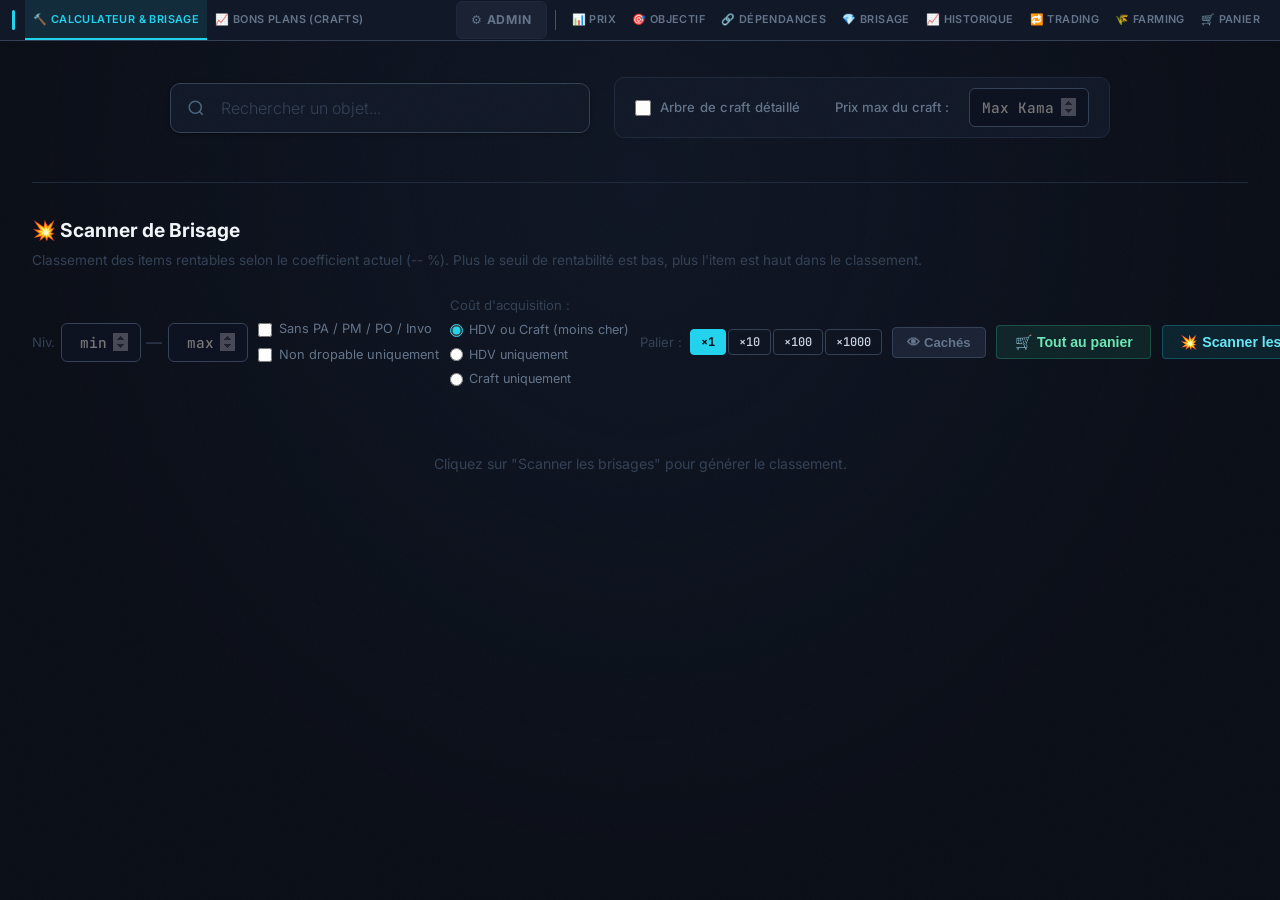
==== commit cc132ef1: "Add files via upload" ====
--- a/index.html
+++ b/index.html
@@ -3,10 +3,10 @@
 <head>
     <meta charset="UTF-8">
     <meta name="viewport" content="width=device-width, initial-scale=1.0">
-    <title>⚗ Dofus Runes — Craft & Brisage</title>
+    <title>💠 Dofus Utility — Trading & Data</title>
     <link rel="preconnect" href="https://fonts.googleapis.com">
     <link rel="preconnect" href="https://fonts.gstatic.com" crossorigin>
-    <link href="https://fonts.googleapis.com/css2?family=Playfair+Display:wght@400;600;700&family=IBM+Plex+Mono:wght@400;500;600&family=Inter:wght@400;500;600;700&display=swap" rel="stylesheet">
+    <link href="https://fonts.googleapis.com/css2?family=Inter:wght@400;500;600;700;800&family=JetBrains+Mono:wght@400;500;600;700&display=swap" rel="stylesheet">
     <link rel="stylesheet" href="css/tokens.css">
     <link rel="stylesheet" href="css/style.css">
 </head>
@@ -17,8 +17,8 @@
          ========================================== -->
     <div id="loading-screen">
         <div class="loading-inner">
-            <div class="loading-sigil">⚗</div>
-            <h1 class="loading-title">Arcane Forge</h1>
+            <div class="loading-sigil">💠</div>
+            <h1 class="loading-title">Dofus Utility</h1>
             <p class="loading-subtitle">Chargement des ressources...</p>
             <div class="loading-bar-track">
                 <div class="loading-bar-fill" id="loading-bar-fill"></div>
@@ -124,6 +124,16 @@
             <section class="recipe-section">
                 <div class="recipe-split-container">
 
+                    <div class="recipe-tier-selector">
+                        <label class="tier-label">Palier :</label>
+                        <div class="tier-buttons">
+                            <button class="tier-btn active" data-tier="x1">×1</button>
+                            <button class="tier-btn" data-tier="x10">×10</button>
+                            <button class="tier-btn" data-tier="x100">×100</button>
+                            <button class="tier-btn" data-tier="x1000">×1000</button>
+                        </div>
+                    </div>
+
                     <div class="recipe-column">
                         <div class="column-header">
                             <h2>Coût du craft unitaire (<span id="total-recipe-price" class="kamas-text">0 K</span>)</h2>
@@ -177,15 +187,12 @@
                 <div>
                     <h3 class="smash-scanner-title">💥 Scanner de Brisage</h3>
                     <p class="smash-scanner-subtitle">
-                        Classement des items les plus rentables à briser,
-                        basé sur vos prix de runes et le coefficient entré.
+                        Classement des items rentables selon le coefficient actuel
+                        (<span id="smash-coeff-display">-- %</span>).
+                        Plus le seuil de rentabilité est bas, plus l'item est haut dans le classement.
                     </p>
                 </div>
                 <div class="smash-scanner-controls">
-                    <label for="smash-scan-coeff" class="smash-coeff-label">Coefficient (%)</label>
-                    <input type="number" id="smash-scan-coeff"
-                           value="75" min="1" max="4000"
-                           class="smash-coeff-input">
                     <div class="smash-level-filter">
                         <label class="smash-coeff-label">Niv.</label>
                         <input type="number" id="smash-level-min" class="smash-coeff-input"
@@ -204,9 +211,37 @@
                             Non dropable uniquement
                         </label>
                     </div>
+                    <div class="smash-price-source">
+                        <span class="smash-coeff-label">Coût d'acquisition :</span>
+                        <label class="smash-radio-label">
+                            <input type="radio" name="smash-price-src" value="both" checked>
+                            HDV ou Craft (moins cher)
+                        </label>
+                        <label class="smash-radio-label">
+                            <input type="radio" name="smash-price-src" value="hdv">
+                            HDV uniquement
+                        </label>
+                        <label class="smash-radio-label">
+                            <input type="radio" name="smash-price-src" value="craft">
+                            Craft uniquement
+                        </label>
+                    </div>
+                    <div class="smash-tier-selector-inline">
+                        <span class="smash-coeff-label">Palier :</span>
+                        <div class="tier-buttons">
+                            <button class="tier-btn active" data-tier="x1">×1</button>
+                            <button class="tier-btn" data-tier="x10">×10</button>
+                            <button class="tier-btn" data-tier="x100">×100</button>
+                            <button class="tier-btn" data-tier="x1000">×1000</button>
+                        </div>
+                    </div>
                     <button id="btn-smash-show-hidden" class="btn-smash-show-hidden"
                             title="Voir et gérer les items cachés du scanner">
                         👁 Cachés
+                    </button>
+                    <button id="btn-smash-cart-all" class="btn-smash-cart-all"
+                            title="Ajouter tous les résultats au panier">
+                        🛒 Tout au panier
                     </button>
                     <button id="btn-smash-scan" class="btn-smash-scan">
                         💥 Scanner les brisages
@@ -233,11 +268,10 @@
                 <p>Compare le coût de craft optimal (achat ou sous-craft) avec le prix de revente HDV enregistré.</p>
                 <p class="deals-warning">📊 Classement : d'abord les crafts sans prix manquant, puis 1 manquant, 2, etc. Les crafts avec prix manquants affichent un badge rouge.</p>
                 <div id="deals-res-level-info" class="deals-res-level-info hidden"></div>
+                <div id="deals-top50-level-info" class="deals-res-level-info hidden"></div>
             </div>
             <div class="deals-header-actions">
-                <select id="filter-category-deals" class="deals-category-select">
-                    <option value="">Toutes les catégories</option>
-                </select>
+                <div id="filter-category-deals-wrapper"></div>
                 <div class="deals-level-filter">
                     <label for="deals-level-min">Niv.</label>
                     <input type="number" id="deals-level-min" class="deals-level-input"
@@ -245,6 +279,25 @@
                     <span>—</span>
                     <input type="number" id="deals-level-max" class="deals-level-input"
                            min="1" max="200" placeholder="max" title="Niveau maximum">
+                </div>
+                <div class="deals-level-filter">
+                    <label for="deals-min-profit">Bénéf. min (K)</label>
+                    <input type="number" id="deals-min-profit" class="deals-level-input"
+                           min="0" placeholder="0" title="Bénéfice minimum en kamas">
+                </div>
+                <div class="deals-sort-btns">
+                    <label for="deals-max-deals" class="deals-max-deals-label">Max :</label>
+                    <input type="number" id="deals-max-deals" class="deals-level-input"
+                           value="50" min="1" max="500" title="Nombre maximum de bons plans affichés">
+                    <span class="deals-sort-label">Trier :</span>
+                    <button id="deals-sort-pct" class="deals-sort-btn deals-sort-active"
+                            title="Trier par bénéfice en %">
+                        % <span class="deals-sort-icon">↓</span>
+                    </button>
+                    <button id="deals-sort-kamas" class="deals-sort-btn"
+                            title="Trier par bénéfice en kamas">
+                        K <span class="deals-sort-icon">↕</span>
+                    </button>
                 </div>
                 <button id="btn-refresh-deals" class="btn-refresh">🔄 Lancer l'analyse du marché</button>
                 <button id="btn-deals-show-hidden" class="btn-reset-prices"
@@ -261,6 +314,26 @@
         <div class="deals-layout">
 
             <!-- ── SIDEBAR GAUCHE : ressources au-dessus du niveau max ── -->
+            <aside class="deals-res-sidebar hidden" id="deals-res-sidebar-low">
+                <div class="deals-res-sidebar-header">
+                    <h4>📦 Ressources bas niveau</h4>
+                    <p class="deals-res-sidebar-sub" id="deals-res-sidebar-low-sub">
+                        Niveau &lt; min sélectionné
+                    </p>
+                </div>
+                <div id="deals-res-sidebar-list-low" class="deals-res-sidebar-list">
+                    <!-- Peuplé par _renderLowLevelResSidebar() -->
+                </div>
+            </aside>
+
+            <!-- ── CARTES BONS PLANS ── -->
+            <div id="deals-container" class="deals-container">
+                <div class="empty-deals-message">
+                    Cliquez sur "Lancer l'analyse du marché" pour générer le classement.
+                </div>
+            </div>
+
+            <!-- ── SIDEBAR DROITE : ressources en dessous du niveau min ── -->
             <aside class="deals-res-sidebar hidden" id="deals-res-sidebar-high">
                 <div class="deals-res-sidebar-header">
                     <h4>📦 Ressources haut niveau</h4>
@@ -270,26 +343,6 @@
                 </div>
                 <div id="deals-res-sidebar-list-high" class="deals-res-sidebar-list">
                     <!-- Peuplé par _renderHighLevelResSidebar() -->
-                </div>
-            </aside>
-
-            <!-- ── CARTES BONS PLANS ── -->
-            <div id="deals-container" class="deals-container">
-                <div class="empty-deals-message">
-                    Cliquez sur "Lancer l'analyse du marché" pour générer le classement.
-                </div>
-            </div>
-
-            <!-- ── SIDEBAR DROITE : ressources en dessous du niveau min ── -->
-            <aside class="deals-res-sidebar hidden" id="deals-res-sidebar-low">
-                <div class="deals-res-sidebar-header">
-                    <h4>📦 Ressources bas niveau</h4>
-                    <p class="deals-res-sidebar-sub" id="deals-res-sidebar-low-sub">
-                        Niveau &lt; min sélectionné
-                    </p>
-                </div>
-                <div id="deals-res-sidebar-list-low" class="deals-res-sidebar-list">
-                    <!-- Peuplé par _renderLowLevelResSidebar() -->
                 </div>
             </aside>
 
@@ -696,6 +749,7 @@
     <script src="js/imageCache.js"></script>
     <script src="js/navigation.js"></script>
     <script src="js/hiddenItems.js"></script>
+    <script src="js/focusStrategy.js"></script>
     <script src="js/calculator.js"></script>
     <script src="js/dealsScanner.js"></script>
     <script src="js/dashboard.js"></script>
--- a/css/tokens.css
+++ b/css/tokens.css
@@ -1,117 +1,123 @@
 /* ============================================================
-   DOFUS RUNES — ARCANE FORGE — DESIGN TOKENS
+   DOFUS RUNES — ARCANE FORGE — DESIGN TOKENS v2
    Source unique de vérité pour toute la charte graphique.
    Chargé en premier par index.html ET admin.html.
 
-   Ce fichier remplace les blocs :root dupliqués qui existaient
-   dans style.css et admin.css. Toute modification de couleur,
-   typographie ou géométrie doit se faire ICI UNIQUEMENT.
+   v2 — "Arsenal Terminal" : palette affinée, tokens d'animation,
+   hiérarchie d'élévation, suppression des alias legacy.
    ============================================================ */
 
 /* ── POLICES ────────────────────────────────────────────────── */
-@import url('https://fonts.googleapis.com/css2?family=Cinzel:wght@400;600;700;900&family=JetBrains+Mono:wght@400;500;600;700&family=Outfit:wght@300;400;500;600;700&display=swap');
+@import url('https://fonts.googleapis.com/css2?family=Inter:wght@400;500;600;700;800&family=JetBrains+Mono:wght@400;500;600;700&display=swap');
 
 /* ── VARIABLES GLOBALES ─────────────────────────────────────── */
 :root {
 
-  /* ── Fonds abyssaux ──────────────────────────────────────── */
-  --bg:          #020509;
-  --bg-surface:  #060d15;
-  --bg-raised:   #091420;
-  --bg-overlay:  #0e1f32;
-  --bg-input:    #040a12;
-  --bg-card:     #07111c;
+  /* ── Fonds (Dark Navy-Charcoal) ─────────────────────────── */
+  --bg:          #0A0E17;
+  --bg-surface:  #111827;
+  --bg-raised:   #1a2234;
+  --bg-overlay:  #243049;
+  --bg-input:    #0c1120;
+  --bg-card:     #111827;
 
   /* ── Textes ──────────────────────────────────────────────── */
-  --tx:          #b8cfe8;
-  --tx-dim:      #4a6580;
-  --tx-bright:   #ddeeff;
-  --tx-faint:    #1e3350;
+  --tx:          #CBD5E1;
+  --tx-dim:      #64748B;
+  --tx-bright:   #F1F5F9;
+  --tx-faint:    #334155;
 
-  /* ── Ambre alchimique ────────────────────────────────────── */
-  --amber:        #f0a030;
-  --amber-hi:     #ffc060;
-  --amber-deep:   #c07010;
-  --amber-dim:    rgba(240, 160, 48, 0.10);
-  --amber-glow:   rgba(240, 160, 48, 0.22);
-  --amber-line:   rgba(240, 160, 48, 0.30);
-  --amber-strong: rgba(240, 160, 48, 0.55);
+  /* ── Accent Primaire (Steel Cyan — Action Principale) ────── */
+  --azur:         #22D3EE;
+  --azur-hi:      #67E8F9;
+  --azur-dim:     rgba(34, 211, 238, 0.10);
+  --azur-glow:    rgba(34, 211, 238, 0.20);
+  --azur-line:    rgba(34, 211, 238, 0.25);
+  --azur-strong:  rgba(34, 211, 238, 0.50);
+  --azur-hover:   #67E8F9;
 
-  /* ── Jade cristal (succès / gain) ────────────────────────── */
-  --jade:         #00ddb8;
-  --jade-hi:      #40ffdd;
-  --jade-dim:     rgba(0, 221, 184, 0.08);
-  --jade-glow:    rgba(0, 221, 184, 0.20);
-  --jade-line:    rgba(0, 221, 184, 0.28);
+  /* ── Accent Secondaire (Ambre — Prix/Économie) ───────────── */
+  --amber:        #F59E0B;
+  --amber-hi:     #FBBF24;
+  --amber-deep:   #D97706;
+  --amber-dim:    rgba(245, 158, 11, 0.10);
+  --amber-glow:   rgba(245, 158, 11, 0.20);
+  --amber-line:   rgba(245, 158, 11, 0.25);
+  --amber-strong: rgba(245, 158, 11, 0.50);
 
-  /* ── Corail ardent (danger / perte) ─────────────────────── */
-  --coral:        #ff5a5a;
-  --coral-hi:     #ff8080;
-  --coral-dim:    rgba(255, 90, 90, 0.10);
-  --coral-line:   rgba(255, 90, 90, 0.30);
+  /* ── Statut Succès (Émeraude) ────────────────────────────── */
+  --jade:         #34D399;
+  --jade-hi:      #6EE7B7;
+  --jade-dim:     rgba(52, 211, 153, 0.10);
+  --jade-glow:    rgba(52, 211, 153, 0.20);
+  --jade-line:    rgba(52, 211, 153, 0.25);
+  --jade-strong:  rgba(52, 211, 153, 0.50);
 
-  /* ── Azur action (interaction principale) ────────────────── */
-  --azur:         #4a9eff;
-  --azur-dim:     rgba(74, 158, 255, 0.10);
-  --azur-line:    rgba(74, 158, 255, 0.28);
-  --azur-hover:   #6eb4ff;
+  /* ── Statut Erreur (Corail) ──────────────────────────────── */
+  --coral:        #F87171;
+  --coral-hi:     #FCA5A5;
+  --coral-dim:    rgba(248, 113, 113, 0.10);
+  --coral-glow:   rgba(248, 113, 113, 0.20);
+  --coral-line:   rgba(248, 113, 113, 0.25);
+  --coral-strong: rgba(248, 113, 113, 0.50);
+
+  /* ── Accent Neutre (Acier — UI Secondaire) ───────────────── */
+  --steel:        #64748B;
+  --steel-hi:     #94A3B8;
+  --steel-dim:    rgba(100, 116, 139, 0.10);
+  --steel-line:   rgba(100, 116, 139, 0.25);
+
+  /* ── Rangements / Classement ─────────────────────────────── */
+  --rank-gold:    #FBBF24;
+  --rank-silver:  #94A3B8;
+  --rank-bronze:  #B45309;
+
+  /* ── Scores / Verdicts ───────────────────────────────────── */
+  --score-good:   #34D399;
+  --score-risky:  #FBBF24;
+  --score-bad:    #F87171;
 
   /* ── Bordures ────────────────────────────────────────────── */
-  --brd:          #0f1e2f;
-  --brd-hi:       #172840;
-  --brd-bright:   #254060;
+  --brd:          #1E293B;
+  --brd-hi:       #334155;
+  --brd-bright:   #475569;
 
-  /* ── Ombres ──────────────────────────────────────────────── */
-  --sh-sm:    0 2px  12px rgba(0, 0, 0, 0.60);
-  --sh-md:    0 6px  28px rgba(0, 0, 0, 0.65);
-  --sh-lg:    0 12px 56px rgba(0, 0, 0, 0.75);
-  --sh-amber: 0 0    30px rgba(240, 160, 48, 0.12);
-  --sh-jade:  0 0    30px rgba(0, 221, 184, 0.10);
+  /* ── Ombres (Élévation) ─────────────────────────────────── */
+  --sh-none:  none;
+  --sh-sm:    0 1px 4px rgba(0, 0, 0, 0.35);
+  --sh-md:    0 4px 12px rgba(0, 0, 0, 0.45);
+  --sh-lg:    0 8px 24px rgba(0, 0, 0, 0.55);
+  --sh-xl:    0 16px 48px rgba(0, 0, 0, 0.65);
+  --sh-amber: 0 0 16px rgba(245, 158, 11, 0.12);
+  --sh-jade:  0 0 16px rgba(52, 211, 153, 0.12);
+  --sh-azur:  0 0 16px rgba(34, 211, 238, 0.12);
 
   /* ── Typographies ────────────────────────────────────────── */
-  --font-display: 'Cinzel', 'Palatino Linotype', Georgia, serif;
+  --font-display: 'Inter', system-ui, sans-serif;
   --font-mono:    'JetBrains Mono', 'Fira Code', 'Courier New', monospace;
-  --font-ui:      'Outfit', system-ui, sans-serif;
+  --font-ui:      'Inter', system-ui, sans-serif;
 
   /* ── Géométrie ───────────────────────────────────────────── */
-  --r:    8px;
-  --r-sm: 4px;
-  --r-lg: 14px;
-  --r-xl: 20px;
+  --r:      6px;
+  --r-sm:   4px;
+  --r-lg:   10px;
+  --r-xl:   14px;
+  --r-2xl:  18px;
+  --r-pill: 9999px;
 
-  /* ── Alias de compatibilité (anciens noms) ───────────────── */
-  /*    Ces alias permettent aux modules JS et aux templates HTML
-        écrits avec les anciens noms de continuer à fonctionner
-        sans modification. Ne pas supprimer sans audit complet.   */
-  --primary:          var(--azur);
-  --primary-dim:      var(--azur-dim);
-  --primary-action:   var(--azur);
-  --primary-hover:    var(--azur-hover);
+  /* ── Animation ───────────────────────────────────────────── */
+  --ease-out:       cubic-bezier(0.25, 0.46, 0.45, 0.94);
+  --ease-out-expo:  cubic-bezier(0.16, 1, 0.3, 1);
+  --ease-in-out:    cubic-bezier(0.65, 0, 0.35, 1);
+  --duration-fast:  150ms;
+  --duration-normal: 250ms;
+  --duration-slow:  400ms;
 
-  --sapphire:         var(--azur);
-  --sapphire-dim:     var(--azur-dim);
-  --sapphire-hover:   var(--azur-hover);
+  /* ── Focus Ring ──────────────────────────────────────────── */
+  --ring-focus: 2px solid var(--azur-dim);
 
-  --success:          var(--jade);
-  --success-dim:      var(--jade-dim);
-  --success-color:    var(--jade);
-
-  --danger:           var(--coral);
-  --danger-dim:       var(--coral-dim);
-  --danger-color:     var(--coral);
-
-  --cyan:             var(--jade);
-  --cyan-dim:         var(--jade-dim);
-  --cyan-line:        var(--jade-line);
-
-  --panel-bg:         var(--bg-surface);
-  --bg-color:         var(--bg);
-  --input-bg:         var(--bg-input);
-  --border-color:     var(--brd-hi);
-  --text-main:        var(--tx);
-  --text-muted:       var(--tx-dim);
-  --kamas-color:      var(--amber);
-  --radius:           8px;
+  /* ── Arrière-plan atmosphérique ──────────────────────────── */
+  --bg-vignette: radial-gradient(ellipse at 50% 20%, rgba(20, 30, 50, 0.5) 0%, transparent 70%);
 }
 
 /* ── RESET ──────────────────────────────────────────────────── */
--- a/css/style.css
+++ b/css/style.css
@@ -1,5 +1,5 @@
 /* ============================================================
-   DOFUS RUNES — ARCANE FORGE v2 — style.css
+   DOFUS UTILITY — TRADING & DATA — style.css
    Styles spécifiques à l'interface client (index.html).
 
    Les variables de design, la typographie, le reset et les
@@ -12,15 +12,22 @@
 body {
   font-family: var(--font-ui);
   background-color: var(--bg);
+  background-image: var(--bg-vignette);
   color: var(--tx);
   line-height: 1.6;
   padding-bottom: 80px;
   min-height: 100vh;
-  background-image:
-    radial-gradient(ellipse 80% 40% at 50% -5%, rgba(74,158,255,.06) 0%, transparent 60%),
-    radial-gradient(ellipse 40% 30% at 0% 100%, rgba(240,160,48,.04) 0%, transparent 50%),
-    url("data:image/svg+xml,%3Csvg xmlns='http://www.w3.org/2000/svg' width='56' height='100'%3E%3Cpath d='M28 66L0 50V17L28 0l28 17v33L28 66zm0 34L0 84V67l28 16 28-16v17L28 100z' fill='none' stroke='%23101e2e' stroke-width='0.5'/%3E%3C/svg%3E"),
-    url("data:image/svg+xml,%3Csvg xmlns='http://www.w3.org/2000/svg' width='200' height='200'%3E%3Cfilter id='n'%3E%3CfeTurbulence type='fractalNoise' baseFrequency='0.9' numOctaves='4' stitchTiles='stitch'/%3E%3C/filter%3E%3Crect width='200' height='200' filter='url(%23n)' opacity='0.018'/%3E%3C/svg%3E");
+}
+body::after {
+  content: '';
+  position: fixed;
+  inset: 0;
+  pointer-events: none;
+  z-index: 0;
+  opacity: 0.025;
+  background-image: url("data:image/svg+xml,%3Csvg viewBox='0 0 256 256' xmlns='http://www.w3.org/2000/svg'%3E%3Cfilter id='n'%3E%3CfeTurbulence type='fractalNoise' baseFrequency='0.9' numOctaves='4' stitchTiles='stitch'/%3E%3C/filter%3E%3Crect width='100%25' height='100%25' filter='url(%23n)'/%3E%3C/svg%3E");
+  background-repeat: repeat;
+  background-size: 256px 256px;
 }
 
 /* ── UTILITAIRES LOCAUX ─────────────────────────────────────── */
@@ -31,46 +38,32 @@
 /* ── NAVIGATION ─────────────────────────────────────────────── */
 .app-navigation {
   position: sticky; top: 0; z-index: 200;
-  background: linear-gradient(180deg, rgba(6,13,21,.98) 0%, rgba(4,9,15,.98) 100%);
+  background: var(--bg-surface);
   border-bottom: 1px solid var(--brd-hi);
   backdrop-filter: blur(12px);
   -webkit-backdrop-filter: blur(12px);
 }
-.app-navigation::after {
-  content: '';
-  position: absolute; bottom: 0; left: 0;
-  width: 100%; height: 1px;
-  background: linear-gradient(90deg,
-    transparent 0%,
-    rgba(240,160,48,.18) 25%,
-    rgba(240,160,48,.35) 50%,
-    rgba(240,160,48,.18) 75%,
-    transparent 100%);
-}
 
 .nav-container {
-  max-width: 1300px;
+  max-width: 1400px;
   margin: 0 auto;
-  padding: 0 32px;
+  padding: 0 12px;
   display: flex;
   align-items: stretch;
   gap: 0;
-}
+  flex-wrap: wrap;
+}
+
 .nav-container::before {
-  content: '⚗';
-  font-size: 1.1rem;
-  display: flex;
-  align-items: center;
-  margin-right: 8px;
-  padding-right: 24px;
-  color: var(--amber-hi);
-  text-shadow: 0 0 16px var(--amber-glow);
-  border-right: 1px solid var(--brd-hi);
-  animation: glow-pulse 4s ease-in-out infinite;
-}
-@keyframes glow-pulse {
-  0%, 100% { text-shadow: 0 0 12px var(--amber-glow); }
-  50%       { text-shadow: 0 0 28px rgba(240,160,48,.45), 0 0 48px rgba(240,160,48,.15); }
+  content: '';
+  display: block;
+  width: 3px;
+  min-height: 20px;
+  align-self: center;
+  background: var(--azur);
+  border-radius: 2px;
+  margin-right: 10px;
+  flex-shrink: 0;
 }
 
 .nav-tab-btn {
@@ -79,28 +72,27 @@
   border-bottom: 2px solid transparent;
   color: var(--tx-dim);
   font-family: var(--font-ui);
-  font-size: 0.82rem;
+  font-size: 0.68rem;
   font-weight: 600;
-  letter-spacing: 0.6px;
+  letter-spacing: 0.4px;
   text-transform: uppercase;
-  padding: 22px;
+  padding: 12px 8px;
   cursor: pointer;
-  transition: color .2s, border-color .2s, text-shadow .2s;
+  transition: color var(--duration-fast) var(--ease-out),
+              border-color var(--duration-fast) var(--ease-out),
+              background var(--duration-fast) var(--ease-out);
   white-space: nowrap;
   position: relative;
-}
-.nav-tab-btn:hover { color: var(--tx); }
+  flex-shrink: 0;
+}
+.nav-tab-btn:hover {
+  color: var(--tx);
+  background: var(--azur-dim);
+}
 .nav-tab-btn.active {
-  color: var(--amber-hi);
-  border-bottom-color: var(--amber);
-  text-shadow: 0 0 14px var(--amber-glow);
-}
-.nav-tab-btn.active::after {
-  content: '';
-  position: absolute; bottom: -1px; left: 10%; right: 10%;
-  height: 3px;
-  background: radial-gradient(ellipse, rgba(240,160,48,.55) 0%, transparent 70%);
-  border-radius: 2px;
+  color: var(--azur);
+  border-bottom-color: var(--azur);
+  background: var(--azur-dim);
 }
 
 .nav-separator {
@@ -130,10 +122,9 @@
   transition: color .2s, border-color .2s, background .2s, box-shadow .2s, transform .15s;
 }
 .nav-admin-link:hover {
-  color: var(--amber);
-  border-color: var(--amber-line);
-  background: var(--amber-dim);
-  box-shadow: 0 0 14px var(--amber-glow);
+  color: var(--azur);
+  border-color: var(--azur-line);
+  background: var(--azur-dim);
   transform: translateY(-1px);
 }
 
@@ -194,8 +185,8 @@
   box-shadow: var(--sh-sm);
 }
 #search-input:focus {
-  border-color: var(--amber);
-  box-shadow: 0 0 0 3px var(--amber-dim), 0 0 24px var(--amber-glow);
+  border-color: var(--azur);
+  box-shadow: 0 0 0 3px var(--azur-dim), 0 0 24px var(--azur-glow);
 }
 #search-input::placeholder { color: var(--tx-faint); font-weight: 300; }
 
@@ -209,7 +200,6 @@
   border-radius: var(--r-lg);
   padding: 10px 20px;
 }
-/* Label inline "Prix max du craft :" (remplace margin-left: 15px inline) */
 .max-craft-label {
   color: var(--tx-dim);
   font-size: 0.82rem;
@@ -227,7 +217,7 @@
 .toggle-label:hover { color: var(--tx); }
 .toggle-label input[type="checkbox"] {
   width: 16px; height: 16px;
-  accent-color: var(--amber);
+  accent-color: var(--azur);
   cursor: pointer;
 }
 #max-craft-price { width: 120px; }
@@ -244,7 +234,7 @@
   overflow-y: auto;
   z-index: 400;
   box-shadow: var(--sh-lg), 0 0 40px rgba(0,0,0,.5);
-  animation: pop-down .18s cubic-bezier(.16,.8,.5,1);
+  animation: pop-down var(--duration-fast) var(--ease-out-expo);
 }
 @keyframes pop-down {
   from { opacity: 0; transform: translateY(-10px) scale(.98); }
@@ -260,11 +250,11 @@
 }
 .dropdown-item:last-child { border-bottom: none; }
 .dropdown-item:hover {
-  background: linear-gradient(90deg, rgba(240,160,48,.05), transparent);
+  background: var(--azur-dim);
   padding-left: 22px;
-  color: var(--amber-hi);
-}
-.dropdown-item img { width: 32px; height: 32px; border-radius: 5px; }
+  color: var(--azur-hi);
+}
+.dropdown-item img { width: 32px; height: 32px; border-radius: var(--r); }
 
 /* ── MAIN CONTENT ──────────────────────────────────────────── */
 #main-content {
@@ -274,22 +264,10 @@
   border: 1px solid var(--brd-hi);
   border-radius: var(--r-xl);
   padding: 40px;
-  box-shadow: var(--sh-lg), 0 0 0 1px rgba(255,255,255,.02);
-  animation: rise-in .35s cubic-bezier(.16,.8,.5,1);
+  box-shadow: var(--sh-lg);
+  animation: rise-in var(--duration-slow) var(--ease-out-expo);
   position: relative;
   overflow: hidden;
-}
-#main-content::before {
-  content: '';
-  position: absolute; top: 0; right: 0;
-  width: 220px; height: 2px;
-  background: linear-gradient(270deg, var(--amber), transparent);
-}
-#main-content::after {
-  content: '';
-  position: absolute; top: 0; right: 0;
-  width: 2px; height: 120px;
-  background: linear-gradient(180deg, var(--amber), transparent);
 }
 @keyframes rise-in {
   from { opacity: 0; transform: translateY(16px) scale(.99); }
@@ -306,13 +284,6 @@
   border-bottom: 1px solid var(--brd-hi);
   flex-wrap: wrap;
   gap: 28px;
-  position: relative;
-}
-.item-header::after {
-  content: '';
-  position: absolute; bottom: -1px; left: 0;
-  width: 100px; height: 2px;
-  background: linear-gradient(90deg, var(--amber-strong), var(--amber-dim), transparent);
 }
 
 .item-info { display: flex; align-items: center; gap: 22px; }
@@ -320,24 +291,23 @@
 .item-info img {
   width: 76px; height: 76px;
   border-radius: var(--r-lg);
-  background: radial-gradient(circle at 50% 30%, var(--bg-overlay), var(--bg-raised));
+  background: var(--bg-overlay);
   padding: 6px;
-  border: 1px solid var(--amber-line);
-  box-shadow: 0 0 28px var(--amber-glow), var(--sh-sm);
+  border: 1px solid var(--brd-bright);
+  box-shadow: var(--sh-sm);
   filter: drop-shadow(0 3px 8px rgba(0,0,0,.8));
-  transition: box-shadow .3s;
-}
-.item-info img:hover { box-shadow: 0 0 44px var(--amber-strong), var(--sh-md); }
+  transition: border-color .3s, box-shadow .3s;
+}
+.item-info img:hover { border-color: var(--azur-line); box-shadow: var(--sh-azur); }
 
 #item-name {
   font-family: var(--font-display);
   font-size: 1.6rem;
   font-weight: 700;
-  color: var(--amber-hi);
+  color: var(--tx-bright);
   margin-bottom: 8px;
   letter-spacing: 0.5px;
   line-height: 1.2;
-  text-shadow: 0 0 24px var(--amber-glow), 0 2px 4px rgba(0,0,0,.8);
 }
 
 .level-badge {
@@ -347,7 +317,7 @@
   background: var(--bg-raised);
   border: 1px solid var(--brd-bright);
   padding: 3px 12px 3px 10px;
-  border-radius: 50px;
+  border-radius: var(--r-pill);
   font-family: var(--font-mono);
   font-size: 0.72rem;
   font-weight: 600;
@@ -400,10 +370,10 @@
 }
 
 .hdv-card {
-  border-color: rgba(240,160,48,.22);
-  background: linear-gradient(145deg, var(--bg-raised), rgba(240,160,48,.04));
-}
-.hdv-card:hover { box-shadow: var(--sh-amber); border-color: var(--amber-strong); }
+  border-color: var(--amber-line);
+  background: var(--amber-dim);
+}
+.hdv-card:hover { box-shadow: var(--sh-amber); border-color: var(--amber); }
 
 .gain-card strong, .threshold-card strong {
   font-family: var(--font-mono);
@@ -430,12 +400,55 @@
 .recipe-section::before {
   content: '';
   position: absolute; bottom: 0; left: 0;
-  width: 160px; height: 2px;
-  background: linear-gradient(90deg, var(--azur-line), transparent);
-}
-
-.recipe-split-container { display: flex; gap: 40px; }
+  width: 160px; height: 1px;
+  background: var(--brd-hi);
+}
+
+.recipe-split-container { display: flex; gap: 40px; flex-wrap: wrap; }
 .recipe-column { flex: 1; min-width: 0; display: flex; flex-direction: column; }
+
+/* ── Tier Selector ─────────────────────────────────────────────────── */
+.recipe-tier-selector {
+  display: flex; align-items: center; gap: 12px;
+  margin-bottom: 16px;
+  padding: 8px 0;
+}
+.smash-tier-selector-inline {
+  display: flex; align-items: center; gap: 8px;
+}
+.tier-label {
+  font-family: var(--font-ui);
+  font-size: 0.7rem;
+  font-weight: 600;
+  color: var(--tx-faint);
+  text-transform: uppercase;
+  letter-spacing: 0.05em;
+}
+.tier-buttons { display: flex; gap: 2px; }
+.tier-btn {
+  font-family: var(--font-mono);
+  font-size: 0.75rem;
+  font-weight: 500;
+  padding: 4px 10px;
+  border: 1px solid var(--brd-hi);
+  border-radius: var(--r-sm);
+  background: transparent;
+  color: var(--tx-body);
+  cursor: pointer;
+  transition: background var(--duration-fast) var(--ease-out),
+              border-color var(--duration-fast) var(--ease-out),
+              color var(--duration-fast) var(--ease-out);
+}
+.tier-btn:hover {
+  background: rgba(34, 211, 238, 0.08);
+  border-color: var(--azur-dim);
+}
+.tier-btn.active {
+  background: var(--azur);
+  border-color: var(--azur);
+  color: var(--bg);
+  font-weight: 700;
+}
 
 .column-header {
   display: flex; align-items: center;
@@ -449,8 +462,8 @@
 .column-header::after {
   content: '';
   position: absolute; bottom: -1px; left: 25%; right: 25%;
-  height: 2px;
-  background: linear-gradient(90deg, transparent, var(--azur-line), transparent);
+  height: 1px;
+  background: var(--azur-line);
 }
 .column-header h2 {
   font-family: var(--font-ui);
@@ -461,15 +474,15 @@
   letter-spacing: 1.4px;
   margin: 0;
 }
-.column-header h2 .kamas-text { font-size: 0.95rem; }
+.column-header h2 .kamas-text { font-size: 0.95rem; color: var(--amber); }
 .multi-header { gap: 8px; }
 
 #craft-multiplier {
   width: 64px; padding: 4px 8px;
   text-align: center;
-  color: var(--amber) !important;
-  background: var(--amber-dim) !important;
-  border-color: var(--amber-line) !important;
+  color: var(--azur-hi) !important;
+  background: var(--azur-dim) !important;
+  border-color: var(--azur-line) !important;
   border-radius: var(--r-sm);
   font-family: var(--font-mono);
   font-weight: 700;
@@ -508,21 +521,21 @@
 
 .recipe-item.is-nested {
   margin-left: calc(var(--depth, 0) * 24px);
-  border-left: 2px solid rgba(74,158,255,.20);
+  border-left: 2px solid var(--azur-line);
   border-radius: 0 var(--r) var(--r) 0;
-  background: rgba(2,5,9,.7);
+  background: var(--bg-raised);
 }
 .recipe-item.is-nested::before { display: none; }
 .recipe-item.is-nested::after {
   content: '';
   position: absolute; left: -2px; top: 50%;
   width: 8px; height: 1px;
-  background: rgba(74,158,255,.25);
+  background: var(--azur-line);
 }
 
 .recipe-item img {
   width: 28px; height: 28px;
-  object-fit: contain; border-radius: 4px;
+  object-fit: contain; border-radius: var(--r-sm);
   z-index: 1;
   filter: drop-shadow(0 2px 4px rgba(0,0,0,.6));
 }
@@ -539,7 +552,7 @@
   display: flex; align-items: center;
   white-space: nowrap; overflow: hidden; text-overflow: ellipsis;
 }
-.recipe-name { margin-right: 8px; font-size: 0.88rem; font-weight: 500; }
+.recipe-name { margin-right: 8px; font-size: 0.88rem; font-weight: 500; color: var(--tx-bright); }
 .recipe-meta { font-size: 0.72rem; color: var(--tx-dim); margin-top: 2px; }
 
 .copyable-name {
@@ -554,7 +567,7 @@
   font-family: var(--font-mono);
   font-size: 0.56rem; font-weight: 700;
   padding: 2px 8px;
-  border-radius: 50px;
+  border-radius: var(--r-pill);
   text-transform: uppercase;
   letter-spacing: 1.2px;
   margin-left: 5px;
@@ -570,14 +583,6 @@
   border: 1px solid var(--brd-hi);
   border-radius: var(--r-xl);
   padding: 28px 32px;
-  position: relative;
-  overflow: hidden;
-}
-.runes-section::before {
-  content: '';
-  position: absolute; top: 0; right: 0;
-  width: 200px; height: 2px;
-  background: linear-gradient(270deg, var(--amber-line), transparent);
 }
 
 .table-container { overflow-x: auto; }
@@ -601,7 +606,7 @@
   content: '';
   position: absolute; bottom: 0; left: 10%; right: 10%;
   height: 1px;
-  background: linear-gradient(90deg, transparent, var(--amber-dim), transparent);
+  background: var(--azur-line);
 }
 #runes-table th:first-child { text-align: left; padding-left: 24px; min-width: 165px; }
 
@@ -614,7 +619,9 @@
   transition: background .12s;
 }
 #runes-table td:first-child { text-align: left; padding-left: 24px; }
-#runes-table tbody tr:nth-child(even) { background: rgba(9,20,32,.5); }
+
+/* Zébrage strict pour lisibilité de données */
+#runes-table tbody tr:nth-child(even) { background: rgba(255, 255, 255, 0.02); }
 #runes-table tbody tr:hover { background: var(--bg-overlay); }
 
 .rune-cell { font-weight: 600; color: var(--tx-bright); vertical-align: middle; white-space: nowrap; }
@@ -631,14 +638,14 @@
   display: flex; align-items: center;
   justify-content: center; gap: 6px; white-space: nowrap;
 }
-.jet-bound { font-family: var(--font-mono); color: var(--amber); font-size: 0.8rem; font-weight: 700; }
+.jet-bound { font-family: var(--font-mono); color: var(--azur); font-size: 0.8rem; font-weight: 700; }
 .jet-input-group input {
   width: 62px; text-align: center;
   font-family: var(--font-mono);
   font-size: 0.9rem; font-weight: 600;
-  color: var(--amber) !important;
-  background: var(--amber-dim) !important;
-  border-color: var(--amber-line) !important;
+  color: var(--azur) !important;
+  background: var(--azur-dim) !important;
+  border-color: var(--azur-line) !important;
   padding: 5px;
 }
 .price-input { width: 88px !important; text-align: right; }
@@ -658,7 +665,7 @@
   border-top: 1px solid var(--brd-hi);
 }
 .table-footer span { font-size: 0.82rem; font-weight: 600; color: var(--tx-dim); text-transform: uppercase; letter-spacing: 0.8px; }
-.table-footer strong { font-family: var(--font-mono); font-size: 1.15rem; }
+.table-footer strong { font-family: var(--font-mono); font-size: 1.15rem; color: var(--amber); }
 
 .profit-advice {
   text-align: right;
@@ -666,15 +673,22 @@
   color: var(--tx);
   margin-top: 18px; line-height: 1.9;
   padding: 16px 22px;
-  background: linear-gradient(135deg, var(--bg-raised), rgba(240,160,48,.03));
+  background: var(--bg-raised);
   border-radius: var(--r-lg);
   border: 1px solid var(--brd-hi);
-  border-left: 3px solid var(--amber);
+  border-left: 3px solid var(--azur);
+}
+.gain-vs-craft {
+  font-size: 0.8rem;
+  font-family: var(--font-mono);
+  font-weight: 600;
+  color: var(--jade);
+  white-space: nowrap;
   position: relative;
 }
 
 /* ── ONGLET BONS PLANS ─────────────────────────────────────── */
-#tab-deals { max-width: 1420px; margin: 0 auto; }
+#tab-deals { margin: 0 auto; }
 
 .deals-header {
   display: flex;
@@ -688,33 +702,17 @@
   box-shadow: var(--sh-md);
   flex-wrap: wrap;
   gap: 20px;
-  position: relative;
-  overflow: hidden;
-}
-.deals-header::before {
-  content: '';
-  position: absolute; top: 0; left: 0;
-  width: 240px; height: 2px;
-  background: linear-gradient(90deg, var(--amber), transparent);
-}
-.deals-header::after {
-  content: '';
-  position: absolute; top: 0; left: 0;
-  width: 300px; height: 160px;
-  background: radial-gradient(ellipse at 0% 0%, rgba(240,160,48,.06) 0%, transparent 70%);
-  pointer-events: none;
 }
 
 .deals-header-content h2 {
   font-family: var(--font-display);
   font-size: 1.35rem; font-weight: 700;
-  color: var(--amber-hi);
+  color: var(--tx-bright);
   margin-bottom: 5px;
-  text-shadow: 0 0 20px var(--amber-glow);
   letter-spacing: 0.8px;
 }
 .deals-header-content p { color: var(--tx-dim); font-size: 0.83rem; line-height: 1.6; }
-.deals-warning { color: rgba(240,160,48,.75) !important; font-size: 0.78rem !important; margin-top: 5px; font-style: italic; }
+.deals-warning { color: var(--amber-hi) !important; font-size: 0.78rem !important; margin-top: 5px; font-style: italic; }
 
 .deals-header-actions {
   display: flex; flex-direction: column;
@@ -736,9 +734,9 @@
 .deals-category-select:focus { border-color: var(--azur); box-shadow: 0 0 0 2px var(--azur-dim); }
 
 .btn-refresh {
-  background: linear-gradient(135deg, var(--bg-raised), rgba(240,160,48,.06));
-  color: var(--amber-hi);
-  border: 1px solid var(--amber-line);
+  background: var(--azur-dim);
+  color: var(--azur-hi);
+  border: 1px solid var(--azur-line);
   padding: 12px 28px;
   border-radius: var(--r-lg);
   font-family: var(--font-ui);
@@ -750,23 +748,16 @@
   box-shadow: 0 4px 16px rgba(0,0,0,.3);
   position: relative; overflow: hidden;
 }
-.btn-refresh::before {
-  content: '';
-  position: absolute; inset: 0;
-  background: linear-gradient(135deg, transparent, rgba(240,160,48,.06));
-  opacity: 0; transition: opacity .25s;
-}
 .btn-refresh:hover {
-  background: linear-gradient(135deg, rgba(240,160,48,.12), rgba(240,160,48,.06));
-  border-color: var(--amber);
-  box-shadow: 0 0 24px var(--amber-glow), 0 4px 20px rgba(0,0,0,.4);
+  background: var(--azur-line);
+  border-color: var(--azur);
+  box-shadow: var(--sh-azur);
   transform: translateY(-2px);
 }
-.btn-refresh:hover::before { opacity: 1; }
 .btn-refresh:active { transform: translateY(0); box-shadow: var(--sh-sm); }
 
 .btn-reset-prices {
-  background: linear-gradient(135deg, var(--bg-raised), rgba(255,90,90,.05));
+  background: var(--coral-dim);
   color: var(--coral-hi);
   border: 1px solid var(--coral-line);
   padding: 10px 18px;
@@ -778,15 +769,12 @@
   white-space: nowrap;
   width: 100%;
   transition: all .22s;
-  box-shadow: 0 4px 14px rgba(0,0,0,.25);
 }
 .btn-reset-prices:hover:not(:disabled) {
-  background: var(--coral-dim);
+  background: var(--coral-line);
   border-color: var(--coral);
-  box-shadow: 0 0 20px rgba(255,90,90,.18), 0 4px 18px rgba(0,0,0,.35);
   transform: translateY(-1px);
 }
-.btn-reset-prices:active:not(:disabled) { transform: translateY(0); }
 .btn-reset-prices:disabled {
   opacity: .6; cursor: default;
   color: var(--jade);
@@ -818,9 +806,9 @@
   overflow: hidden;
   display: flex; flex-direction: column;
   box-shadow: var(--sh-md);
-  transition: transform .25s, box-shadow .25s, border-color .25s;
+  transition: transform var(--duration-normal) var(--ease-out), box-shadow var(--duration-normal) var(--ease-out), border-color var(--duration-normal) var(--ease-out);
   position: relative;
-  animation: card-in .3s cubic-bezier(.16,.8,.5,1) both;
+  animation: card-in var(--duration-normal) var(--ease-out-expo) both;
 }
 @keyframes card-in {
   from { opacity: 0; transform: translateY(12px) scale(.98); }
@@ -843,17 +831,10 @@
 .deal-header {
   display: flex; align-items: center;
   gap: 14px; padding: 16px 20px;
-  background: linear-gradient(135deg, var(--bg-raised), var(--bg-overlay));
+  background: var(--bg-raised);
   border-bottom: 1px solid var(--brd-hi);
   position: relative;
   overflow: hidden;
-}
-.deal-header::after {
-  content: '';
-  position: absolute; bottom: 0; right: 0;
-  width: 120px; height: 80px;
-  background: radial-gradient(ellipse at 100% 100%, rgba(0,221,184,.04) 0%, transparent 70%);
-  pointer-events: none;
 }
 
 .deal-header img {
@@ -861,7 +842,7 @@
   object-fit: contain;
   border-radius: var(--r);
   border: 1px solid var(--brd-bright);
-  background: var(--bg-raised);
+  background: var(--bg-overlay);
   padding: 4px;
   box-shadow: 0 0 14px rgba(0,0,0,.5);
   filter: drop-shadow(0 2px 6px rgba(0,0,0,.6));
@@ -887,14 +868,13 @@
 .deal-profit-badge {
   display: flex; flex-direction: column;
   align-items: flex-end; gap: 1px;
-  background: linear-gradient(135deg, rgba(0,221,184,.08), rgba(0,221,184,.04));
+  background: var(--jade-dim);
   border: 1px solid var(--jade-line);
   border-radius: var(--r-lg);
   padding: 10px 14px;
   min-width: 96px;
   flex-shrink: 0;
   position: relative; z-index: 1;
-  box-shadow: 0 0 16px rgba(0,221,184,.08);
 }
 .deal-profit-amount { font-family: var(--font-mono); font-size: 1.05rem; font-weight: 700; color: var(--jade-hi); line-height: 1.2; }
 .deal-profit-pct    { font-family: var(--font-mono); font-size: 0.8rem; font-weight: 600; color: var(--jade); opacity: .8; }
@@ -908,7 +888,7 @@
   font-family: var(--font-mono);
   font-size: 0.65rem; font-weight: 700;
   padding: 2px 8px;
-  border-radius: 50px;
+  border-radius: var(--r-pill);
   text-transform: uppercase;
   letter-spacing: 0.8px;
 }
@@ -917,7 +897,7 @@
   padding: 14px 16px;
   display: flex; flex-direction: column; gap: 3px;
   max-height: 270px; overflow-y: auto;
-  background: linear-gradient(180deg, var(--bg) 0%, var(--bg-card) 100%);
+  background: var(--bg-card);
 }
 .deal-node {
   display: flex; align-items: center; gap: 8px;
@@ -926,7 +906,7 @@
   border-radius: var(--r-sm);
   transition: background .15s;
 }
-.deal-node:hover { background: rgba(9,20,32,.7); }
+.deal-node:hover { background: var(--bg-overlay); }
 .deal-node.nested {
   margin-left: calc(var(--depth, 0) * 14px);
   border-left: 1px solid var(--brd-hi);
@@ -938,13 +918,13 @@
   width: 7px; height: 1px;
   background: var(--brd-bright);
 }
-.deal-node img { width: 20px; height: 20px; object-fit: contain; border-radius: 3px; }
+.deal-node img { width: 20px; height: 20px; object-fit: contain; border-radius: var(--r-sm); }
 .deal-node-name { flex: 1; white-space: nowrap; overflow: hidden; text-overflow: ellipsis; color: var(--tx); }
 .deal-node-cost { font-family: var(--font-mono); font-size: 0.77rem; font-weight: 500; color: var(--tx-dim); }
 .missing-price-alert .deal-node-name { color: var(--coral-hi); font-weight: 600; }
-.missing-price-alert .deal-node-cost { color: var(--coral); background: var(--coral-dim); padding: 1px 6px; border-radius: 3px; }
-
-.deal-node-badge { font-family: var(--font-mono); font-size: 0.52rem; font-weight: 700; padding: 1px 6px; border-radius: 50px; text-transform: uppercase; letter-spacing: 1px; }
+.missing-price-alert .deal-node-cost { color: var(--coral); background: var(--coral-dim); padding: 1px 6px; border-radius: var(--r-sm); }
+
+.deal-node-badge { font-family: var(--font-mono); font-size: 0.52rem; font-weight: 700; padding: 1px 6px; border-radius: var(--r-pill); text-transform: uppercase; letter-spacing: 1px; }
 .deal-badge-buy   { background: var(--azur-dim); color: var(--azur); border: 1px solid var(--azur-line); }
 .deal-badge-craft { background: var(--jade-dim); color: var(--jade); border: 1px solid var(--jade-line); }
 
@@ -975,7 +955,7 @@
 .deal-node-name-text { cursor: pointer; transition: color .15s; border-bottom: 1px dashed transparent; }
 .deal-node-name-text:hover { color: var(--azur); border-bottom-color: var(--azur-line); }
 
-.deal-cost-value { display: block; font-family: var(--font-mono); font-size: 0.76rem; color: var(--tx-dim); margin-top: 1px; }
+.deal-cost-value { display: block; font-family: var(--font-mono); font-size: 0.76rem; color: var(--amber); margin-top: 1px; }
 
 .rune-price-input {
   color: var(--amber) !important;
@@ -988,17 +968,17 @@
 }
 
 /* ── ÂGES ───────────────────────────────────────────────────── */
-.age-badge { display: inline-block; font-family: var(--font-mono); font-size: 0.72rem; font-weight: 700; padding: 2px 8px; border-radius: 50px; letter-spacing: 0.5px; }
-.age-fresh { background: rgba(0,221,184,.12); color: var(--jade); border: 1px solid var(--jade-line); }
-.age-ok    { background: rgba(240,160,48,.10); color: var(--amber); border: 1px solid var(--amber-line); }
-.age-old   { background: rgba(255,90,90,.10);  color: var(--coral); border: 1px solid var(--coral-line); }
+.age-badge { display: inline-block; font-family: var(--font-mono); font-size: 0.72rem; font-weight: 700; padding: 2px 8px; border-radius: var(--r-pill); letter-spacing: 0.5px; }
+.age-fresh { background: var(--jade-dim); color: var(--jade); border: 1px solid var(--jade-line); }
+.age-ok    { background: var(--amber-dim); color: var(--amber); border: 1px solid var(--amber-line); }
+.age-old   { background: var(--coral-dim);  color: var(--coral); border: 1px solid var(--coral-line); }
 .age-never { background: var(--bg-raised); color: var(--tx-faint); border: 1px solid var(--brd); }
 
 /* ── DASHBOARD ──────────────────────────────────────────────── */
 #tab-dashboard { max-width: 1400px; margin: 0 auto; }
 
 .dash-page-header { display: flex; justify-content: space-between; align-items: center; margin-bottom: 24px; flex-wrap: wrap; gap: 14px; }
-.dash-title { font-family: var(--font-display); font-size: 1.4rem; font-weight: 700; color: var(--amber-hi); text-shadow: 0 0 18px var(--amber-glow); margin-bottom: 4px; }
+.dash-title { font-family: var(--font-display); font-size: 1.4rem; font-weight: 700; color: var(--tx-bright); margin-bottom: 4px; }
 .dash-subtitle { color: var(--tx-dim); font-size: 0.84rem; }
 .dash-header-actions { display: flex; align-items: center; gap: 10px; }
 .dash-filter-select {
@@ -1014,7 +994,7 @@
   border-radius: var(--r); font-family: var(--font-ui); font-size: 0.86rem; font-weight: 700;
   cursor: pointer; transition: all .2s;
 }
-.btn-dash-refresh:hover { background: var(--azur-dim); box-shadow: 0 0 14px rgba(74,158,255,.15); transform: translateY(-1px); }
+.btn-dash-refresh:hover { background: var(--azur-dim); box-shadow: 0 0 14px var(--azur-dim); transform: translateY(-1px); }
 
 .dash-stats-bar { display: grid; grid-template-columns: repeat(3, 1fr); gap: 14px; margin-bottom: 24px; }
 .dash-stat-card {
@@ -1023,18 +1003,18 @@
   display: flex; flex-direction: column; gap: 6px;
   position: relative; overflow: hidden;
 }
-.dash-stat-card::before { content: ''; position: absolute; top: 0; left: 0; width: 60px; height: 2px; background: linear-gradient(90deg, var(--amber), transparent); }
+.dash-stat-card { border-left: 3px solid var(--azur-line); }
 .dash-stat-label { font-size: 0.72rem; font-weight: 700; text-transform: uppercase; letter-spacing: 1px; color: var(--tx-dim); }
 .dash-stat-value { font-family: var(--font-mono); font-size: 1.2rem; font-weight: 700; }
 .dash-progress { height: 4px; background: var(--brd-hi); border-radius: 2px; overflow: hidden; }
-.dash-progress-fill { height: 100%; background: linear-gradient(90deg, var(--amber-deep), var(--amber-hi)); border-radius: 2px; transition: width .5s ease; }
+.dash-progress-fill { height: 100%; background: var(--azur); border-radius: 2px; transition: width var(--duration-normal) var(--ease-out); }
 
 .dash-sections { display: flex; flex-direction: column; gap: 20px; }
 .dash-section { background: var(--bg-card); border: 1px solid var(--brd-hi); border-radius: var(--r-xl); overflow: hidden; }
-.dash-section-header { display: flex; align-items: center; gap: 10px; padding: 14px 20px; border-bottom: 1px solid var(--brd-hi); background: rgba(0,0,0,.2); }
+.dash-section-header { display: flex; align-items: center; gap: 10px; padding: 14px 20px; border-bottom: 1px solid var(--brd-hi); background: var(--bg-raised); }
 .dash-section-icon { font-size: 1rem; }
 .dash-section-header h3 { font-family: var(--font-ui); font-size: 0.82rem; font-weight: 700; text-transform: uppercase; letter-spacing: 1px; color: var(--tx-dim); flex: 1; }
-.dash-section-count { font-family: var(--font-mono); font-size: 0.8rem; font-weight: 600; color: var(--amber); }
+.dash-section-count { font-family: var(--font-mono); font-size: 0.8rem; font-weight: 600; color: var(--azur); }
 .dash-table-wrap { max-height: 320px; overflow-y: auto; }
 .dash-table { width: 100%; border-collapse: collapse; }
 .dash-table th {
@@ -1044,6 +1024,7 @@
   padding: 10px 14px; border-bottom: 1px solid var(--brd-hi); text-align: left; white-space: nowrap;
 }
 .dash-table td { padding: 9px 14px; border-bottom: 1px solid var(--brd); font-size: 0.86rem; }
+.dash-table tbody tr:nth-child(even) { background: rgba(255, 255, 255, 0.02); }
 .dash-table tbody tr:hover { background: var(--bg-overlay); }
 .dash-ts { font-family: var(--font-mono); font-size: 0.75rem; color: var(--tx-dim); }
 
@@ -1051,12 +1032,11 @@
 #tab-objectif { max-width: 1200px; margin: 0 auto; }
 .objectif-layout { display: grid; grid-template-columns: 340px 1fr; gap: 24px; align-items: start; }
 .objectif-panel { background: var(--bg-card); border: 1px solid var(--brd-hi); border-radius: var(--r-xl); padding: 28px; position: relative; overflow: visible; }
-.objectif-panel::before { content: ''; position: absolute; top: 0; left: 0; width: 120px; height: 2px; background: linear-gradient(90deg, var(--jade), transparent); }
-.objectif-title { font-family: var(--font-display); font-size: 1.2rem; font-weight: 700; color: var(--jade-hi); margin-bottom: 6px; text-shadow: 0 0 14px var(--jade-glow); }
+.objectif-title { font-family: var(--font-display); font-size: 1.2rem; font-weight: 700; color: var(--tx-bright); margin-bottom: 6px; }
 .objectif-subtitle { color: var(--tx-dim); font-size: 0.82rem; margin-bottom: 20px; line-height: 1.5; }
 .objectif-search-wrap { position: relative; margin-bottom: 14px; z-index: 50; }
 .objectif-search-wrap input { width: 100%; font-family: var(--font-ui); padding: 11px 14px; border-radius: var(--r-lg); border: 1px solid var(--brd-hi); background: var(--bg-input); color: var(--tx-bright); font-size: 0.9rem; outline: none; transition: border-color .2s, box-shadow .2s; }
-.objectif-search-wrap input:focus { border-color: var(--jade); box-shadow: 0 0 0 2px var(--jade-dim), 0 0 16px var(--jade-glow); }
+.objectif-search-wrap input:focus { border-color: var(--azur); box-shadow: 0 0 0 2px var(--azur-dim), 0 0 16px var(--azur-glow); }
 .objectif-qty-row { display: flex; align-items: center; justify-content: space-between; gap: 12px; margin-bottom: 16px; }
 .objectif-qty-row label { color: var(--tx-dim); font-size: 0.82rem; font-weight: 600; }
 .objectif-qty-row input { width: 90px; text-align: center; font-family: var(--font-mono); font-size: 1rem; font-weight: 700; }
@@ -1066,61 +1046,61 @@
 .objectif-item-level { color: var(--tx-dim); font-size: 0.78rem; font-family: var(--font-mono); margin-top: 2px; }
 .btn-objectif {
   width: 100%; padding: 12px; border-radius: var(--r-lg);
-  background: linear-gradient(135deg, rgba(0,221,184,.12), rgba(0,221,184,.06));
-  color: var(--jade-hi); border: 1px solid var(--jade-line);
+  background: var(--azur-dim);
+  color: var(--azur-hi); border: 1px solid var(--azur-line);
   font-family: var(--font-ui); font-size: 0.9rem; font-weight: 700;
   cursor: pointer; transition: all .22s;
 }
-.btn-objectif:hover:not(:disabled) { background: rgba(0,221,184,.18); box-shadow: 0 0 20px var(--jade-glow); transform: translateY(-1px); }
+.btn-objectif:hover:not(:disabled) { background: var(--azur-line); box-shadow: 0 0 20px var(--azur-glow); transform: translateY(-1px); }
 .btn-objectif:disabled { opacity: .35; cursor: not-allowed; }
 .objectif-empty { color: var(--tx-dim); text-align: center; padding: 48px 24px; font-size: 0.9rem; }
 .objectif-result-header { display: flex; justify-content: space-between; align-items: center; padding-bottom: 16px; margin-bottom: 16px; border-bottom: 1px solid var(--brd-hi); flex-wrap: wrap; gap: 12px; }
 .objectif-result-item { display: flex; align-items: center; gap: 12px; }
 .objectif-result-item img { width: 40px; height: 40px; object-fit: contain; border-radius: 6px; }
-.objectif-result-item span { font-family: var(--font-display); font-size: 1.0rem; color: var(--amber-hi); }
+.objectif-result-item span { font-family: var(--font-display); font-size: 1.0rem; color: var(--tx-bright); }
 .objectif-total { display: flex; flex-direction: column; align-items: flex-end; gap: 3px; }
 .objectif-total-label { font-size: 0.7rem; font-weight: 700; text-transform: uppercase; letter-spacing: 1px; color: var(--tx-dim); }
-.objectif-total-value { font-family: var(--font-mono); font-size: 1.4rem; font-weight: 700; }
+.objectif-total-value { font-family: var(--font-mono); font-size: 1.4rem; font-weight: 700; color: var(--amber); }
 .objectif-missing-warn { font-size: 0.75rem; color: var(--coral); }
 .objectif-section-title { font-size: 0.72rem; font-weight: 700; text-transform: uppercase; letter-spacing: 1.2px; color: var(--tx-dim); margin-bottom: 10px; }
 .objectif-rows { display: flex; flex-direction: column; gap: 5px; }
 .objectif-row { display: flex; align-items: center; gap: 12px; background: var(--bg-raised); border: 1px solid var(--brd); border-radius: var(--r); padding: 9px 14px; transition: background .15s, border-color .15s; }
 .objectif-row:hover { background: var(--bg-overlay); border-color: var(--brd-hi); }
 .objectif-row-missing { border-color: var(--coral-line); background: var(--coral-dim); }
-.objectif-row-icon { width: 28px; height: 28px; object-fit: contain; border-radius: 4px; }
+.objectif-row-icon { width: 28px; height: 28px; object-fit: contain; border-radius: var(--r-sm); }
 .objectif-row-name { flex: 1; font-size: 0.88rem; }
 .objectif-row-qty  { font-family: var(--font-mono); font-size: 0.8rem; color: var(--tx-dim); min-width: 40px; text-align: right; }
-.objectif-row-cost { font-family: var(--font-mono); font-size: 0.88rem; font-weight: 600; min-width: 80px; text-align: right; }
+.objectif-row-cost { font-family: var(--font-mono); font-size: 0.88rem; font-weight: 600; color: var(--amber); min-width: 80px; text-align: right; }
 
 /* ── ARBRE DE DÉPENDANCES ───────────────────────────────────── */
 #tab-dependency { max-width: 1400px; margin: 0 auto; }
 .dep-layout { display: grid; grid-template-columns: 320px 1fr; gap: 20px; height: calc(100vh - 130px); }
 .dep-left { background: var(--bg-card); border: 1px solid var(--brd-hi); border-radius: var(--r-xl); padding: 20px; display: flex; flex-direction: column; gap: 14px; overflow: hidden; }
-.dep-title { font-family: var(--font-display); font-size: 1.1rem; font-weight: 700; color: var(--amber-hi); }
+.dep-title { font-family: var(--font-display); font-size: 1.1rem; font-weight: 700; color: var(--tx-bright); }
 .dep-subtitle { color: var(--tx-dim); font-size: 0.8rem; line-height: 1.5; }
 .dep-search-input { width: 100%; padding: 10px 14px; border-radius: var(--r-lg); border: 1px solid var(--brd-hi); background: var(--bg-input); color: var(--tx-bright); font-family: var(--font-ui); font-size: 0.88rem; outline: none; transition: border-color .2s; }
-.dep-search-input:focus { border-color: var(--amber); }
+.dep-search-input:focus { border-color: var(--azur); }
 .dep-resource-list { flex: 1; overflow-y: auto; display: flex; flex-direction: column; gap: 3px; }
 .dep-res-item { display: flex; align-items: center; gap: 10px; padding: 8px 10px; border-radius: var(--r); cursor: pointer; transition: background .15s; border: 1px solid transparent; }
 .dep-res-item:hover { background: var(--bg-raised); border-color: var(--brd-hi); }
-.dep-res-item.active { background: var(--amber-dim); border-color: var(--amber-line); }
-.dep-res-icon { width: 24px; height: 24px; object-fit: contain; border-radius: 3px; flex-shrink: 0; }
+.dep-res-item.active { background: var(--azur-dim); border-color: var(--azur-line); }
+.dep-res-icon { width: 24px; height: 24px; object-fit: contain; border-radius: var(--r-sm); flex-shrink: 0; }
 .dep-res-name { flex: 1; font-size: 0.84rem; white-space: nowrap; overflow: hidden; text-overflow: ellipsis; }
-.dep-res-count { font-family: var(--font-mono); font-size: 0.72rem; font-weight: 700; color: var(--amber); background: var(--amber-dim); padding: 1px 7px; border-radius: 50px; border: 1px solid var(--amber-line); flex-shrink: 0; }
+.dep-res-count { font-family: var(--font-mono); font-size: 0.72rem; font-weight: 700; color: var(--azur); background: var(--azur-dim); padding: 1px 7px; border-radius: var(--r-pill); border: 1px solid var(--azur-line); flex-shrink: 0; }
 .dep-right { background: var(--bg-card); border: 1px solid var(--brd-hi); border-radius: var(--r-xl); padding: 24px; overflow-y: auto; }
 .dep-empty { color: var(--tx-dim); text-align: center; padding: 60px 20px; font-size: 0.9rem; }
 .dep-detail-header { display: flex; align-items: center; gap: 16px; padding-bottom: 20px; margin-bottom: 20px; border-bottom: 1px solid var(--brd-hi); }
 .dep-detail-icon { width: 56px; height: 56px; object-fit: contain; border-radius: var(--r); border: 1px solid var(--brd-hi); padding: 4px; background: var(--bg-raised); }
-.dep-detail-name { font-family: var(--font-display); font-size: 1.2rem; font-weight: 700; color: var(--amber-hi); margin-bottom: 4px; }
+.dep-detail-name { font-family: var(--font-display); font-size: 1.2rem; font-weight: 700; color: var(--tx-bright); margin-bottom: 4px; }
 .dep-detail-meta { color: var(--tx-dim); font-size: 0.84rem; }
 .dep-categories { display: flex; flex-direction: column; gap: 16px; }
 .dep-category-block { background: var(--bg-raised); border: 1px solid var(--brd); border-radius: var(--r-lg); overflow: hidden; }
-.dep-category-title { display: flex; align-items: center; gap: 8px; padding: 10px 16px; background: rgba(0,0,0,.2); font-size: 0.75rem; font-weight: 700; text-transform: uppercase; letter-spacing: 1px; color: var(--tx-dim); border-bottom: 1px solid var(--brd); }
-.dep-category-count { font-family: var(--font-mono); font-size: 0.72rem; font-weight: 700; color: var(--azur); background: var(--azur-dim); padding: 1px 7px; border-radius: 50px; border: 1px solid var(--azur-line); }
+.dep-category-title { display: flex; align-items: center; gap: 8px; padding: 10px 16px; background: var(--bg-overlay); font-size: 0.75rem; font-weight: 700; text-transform: uppercase; letter-spacing: 1px; color: var(--tx-dim); border-bottom: 1px solid var(--brd); }
+.dep-category-count { font-family: var(--font-mono); font-size: 0.72rem; font-weight: 700; color: var(--azur); background: var(--azur-dim); padding: 1px 7px; border-radius: var(--r-pill); border: 1px solid var(--azur-line); }
 .dep-usage-item { display: flex; align-items: center; gap: 12px; padding: 9px 16px; border-bottom: 1px solid var(--brd); transition: background .12s; }
 .dep-usage-item:last-child { border-bottom: none; }
 .dep-usage-item:hover { background: var(--bg-overlay); }
-.dep-usage-icon { width: 28px; height: 28px; object-fit: contain; border-radius: 4px; flex-shrink: 0; }
+.dep-usage-icon { width: 28px; height: 28px; object-fit: contain; border-radius: var(--r-sm); flex-shrink: 0; }
 .dep-usage-info { flex: 1; min-width: 0; }
 .dep-usage-name { display: block; font-size: 0.88rem; font-weight: 500; color: var(--tx-bright); }
 .dep-usage-path { display: block; font-size: 0.72rem; color: var(--tx-dim); margin-top: 1px; white-space: nowrap; overflow: hidden; text-overflow: ellipsis; }
@@ -1129,111 +1109,93 @@
 /* ── COMPARATEUR DE BRISAGE ─────────────────────────────────── */
 #tab-brisage { max-width: 1400px; margin: 0 auto; }
 .brisage-page-header { margin-bottom: 20px; }
-.brisage-title { font-family: var(--font-display); font-size: 1.4rem; font-weight: 700; color: var(--jade-hi); margin-bottom: 4px; text-shadow: 0 0 16px var(--jade-glow); }
+.brisage-title { font-family: var(--font-display); font-size: 1.4rem; font-weight: 700; color: var(--tx-bright); margin-bottom: 4px; }
 .brisage-subtitle { color: var(--tx-dim); font-size: 0.84rem; }
 .brisage-controls {
   display: flex; align-items: flex-end; gap: 14px; flex-wrap: wrap;
   background: var(--bg-card); border: 1px solid var(--brd-hi);
   border-radius: var(--r-xl); padding: 20px 24px; margin-bottom: 20px;
-  position: relative; overflow: hidden;
-}
-.brisage-controls::before { content: ''; position: absolute; top: 0; left: 0; width: 100px; height: 2px; background: linear-gradient(90deg, var(--jade), transparent); }
+}
 .brisage-control-group { display: flex; flex-direction: column; gap: 5px; }
 .brisage-control-group label { font-size: 0.68rem; font-weight: 700; text-transform: uppercase; letter-spacing: 1px; color: var(--tx-dim); }
 .brisage-select { padding: 9px 14px; border-radius: var(--r); border: 1px solid var(--brd-hi); background: var(--bg-input); color: var(--tx-bright); font-family: var(--font-ui); font-size: 0.9rem; font-weight: 600; outline: none; cursor: pointer; min-width: 160px; transition: border-color .2s; }
-.brisage-select:focus { border-color: var(--jade); }
-.btn-brisage { padding: 11px 24px; border-radius: var(--r-lg); background: linear-gradient(135deg, rgba(0,221,184,.12), rgba(0,221,184,.06)); color: var(--jade-hi); border: 1px solid var(--jade-line); font-family: var(--font-ui); font-size: 0.88rem; font-weight: 700; cursor: pointer; align-self: flex-end; transition: all .22s; }
-.btn-brisage:hover { background: rgba(0,221,184,.18); box-shadow: 0 0 18px var(--jade-glow); transform: translateY(-1px); }
+.brisage-select:focus { border-color: var(--azur); }
+.btn-brisage { padding: 11px 24px; border-radius: var(--r-lg); background: var(--azur-dim); color: var(--azur-hi); border: 1px solid var(--azur-line); font-family: var(--font-ui); font-size: 0.88rem; font-weight: 700; cursor: pointer; align-self: flex-end; transition: all .22s; }
+.btn-brisage:hover { background: var(--azur-line); box-shadow: 0 0 18px var(--azur-glow); transform: translateY(-1px); }
 .brisage-results { background: var(--bg-card); border: 1px solid var(--brd-hi); border-radius: var(--r-xl); overflow: hidden; }
 .brisage-empty { color: var(--tx-dim); text-align: center; padding: 60px 20px; font-size: 0.9rem; }
 .brisage-table-wrap { overflow-x: auto; }
 .brisage-table { width: 100%; border-collapse: collapse; }
-.brisage-table th { background: rgba(0,0,0,.35); color: var(--tx-dim); font-size: 0.67rem; font-weight: 700; text-transform: uppercase; letter-spacing: 1.2px; padding: 14px 14px; border-bottom: 1px solid var(--brd-hi); text-align: left; white-space: nowrap; }
+.brisage-table th { background: var(--bg-raised); color: var(--tx-dim); font-size: 0.67rem; font-weight: 700; text-transform: uppercase; letter-spacing: 1.2px; padding: 14px 14px; border-bottom: 1px solid var(--brd-hi); text-align: left; white-space: nowrap; }
 .brisage-table td { padding: 11px 14px; border-bottom: 1px solid var(--brd); font-size: 0.86rem; vertical-align: middle; }
-.brisage-table tbody tr:nth-child(even) { background: rgba(7,17,28,.5); }
+.brisage-table tbody tr:nth-child(even) { background: rgba(255, 255, 255, 0.02); }
 .brisage-table tbody tr:hover { background: var(--bg-overlay); }
 .brisage-item-name { font-weight: 500; color: var(--tx-bright); }
 
 /* ── HISTORIQUE ─────────────────────────────────────────────── */
 #tab-historique { max-width: 1100px; margin: 0 auto; }
 .histo-page-header { display: flex; justify-content: space-between; align-items: center; margin-bottom: 24px; flex-wrap: wrap; gap: 14px; }
-.histo-title { font-family: var(--font-display); font-size: 1.4rem; font-weight: 700; color: var(--amber-hi); margin-bottom: 4px; text-shadow: 0 0 18px var(--amber-glow); }
+.histo-title { font-family: var(--font-display); font-size: 1.4rem; font-weight: 700; color: var(--tx-bright); margin-bottom: 4px; }
 .histo-subtitle { color: var(--tx-dim); font-size: 0.84rem; }
 .btn-clear-history { background: var(--coral-dim); color: var(--coral-hi); border: 1px solid var(--coral-line); padding: 9px 18px; border-radius: var(--r); font-family: var(--font-ui); font-size: 0.84rem; font-weight: 700; cursor: pointer; transition: all .2s; }
-.btn-clear-history:hover { background: rgba(255,90,90,.18); box-shadow: 0 0 14px rgba(255,90,90,.15); }
+.btn-clear-history:hover { background: var(--coral-line); }
 .historique-container { display: flex; flex-direction: column; gap: 14px; }
 .histo-empty { color: var(--tx-dim); text-align: center; padding: 60px; background: var(--bg-card); border: 1px dashed var(--brd-hi); border-radius: var(--r-xl); }
-.histo-card { background: var(--bg-card); border: 1px solid var(--brd-hi); border-radius: var(--r-xl); overflow: hidden; animation: card-in .25s cubic-bezier(.16,.8,.5,1) both; }
-.histo-card-header { display: flex; align-items: center; gap: 14px; padding: 13px 20px; background: rgba(0,0,0,.2); border-bottom: 1px solid var(--brd-hi); flex-wrap: wrap; }
+.histo-card { background: var(--bg-card); border: 1px solid var(--brd-hi); border-radius: var(--r-xl); overflow: hidden; animation: card-in var(--duration-normal) var(--ease-out-expo) both; }
+.histo-card-header { display: flex; align-items: center; gap: 14px; padding: 13px 20px; background: var(--bg-raised); border-bottom: 1px solid var(--brd-hi); flex-wrap: wrap; }
 .histo-card-date { font-family: var(--font-mono); font-size: 0.8rem; color: var(--tx-dim); flex: 1; }
-.histo-card-cat { font-size: 0.72rem; font-weight: 700; text-transform: uppercase; letter-spacing: 0.8px; color: var(--amber); background: var(--amber-dim); padding: 2px 10px; border-radius: 50px; border: 1px solid var(--amber-line); }
+.histo-card-cat { font-size: 0.72rem; font-weight: 700; text-transform: uppercase; letter-spacing: 0.8px; color: var(--azur); background: var(--azur-dim); padding: 2px 10px; border-radius: var(--r-pill); border: 1px solid var(--azur-line); }
 .histo-card-count { font-family: var(--font-mono); font-size: 0.8rem; color: var(--tx-dim); }
 .histo-card-body { padding: 14px 20px; display: flex; flex-direction: column; gap: 8px; }
 .histo-bar-row { display: flex; align-items: center; gap: 12px; }
 .histo-bar-name { width: 200px; flex-shrink: 0; font-size: 0.82rem; color: var(--tx); white-space: nowrap; overflow: hidden; text-overflow: ellipsis; }
-.histo-bar-track { flex: 1; height: 8px; background: var(--brd-hi); border-radius: 4px; overflow: hidden; }
-.histo-bar-fill { height: 100%; border-radius: 4px; background: linear-gradient(90deg, var(--jade), var(--jade-hi)); transition: width .5s ease; }
+.histo-bar-track { flex: 1; height: 8px; background: var(--brd-hi); border-radius: var(--r-sm); overflow: hidden; }
+.histo-bar-fill { height: 100%; border-radius: var(--r-sm); background: var(--azur); transition: width var(--duration-normal) var(--ease-out); }
 .histo-bar-value { font-family: var(--font-mono); font-size: 0.8rem; font-weight: 700; min-width: 55px; text-align: right; }
 
-/* ── ÉCRAN DE CHARGEMENT ────────────────────────────────────── */
+/* ── ÉCRAN DE CHARGEMENT TECH ───────────────────────────────── */
 #loading-screen {
   position: fixed; inset: 0; z-index: 9999;
   display: flex; align-items: center; justify-content: center;
   background: var(--bg);
-  background-image:
-    radial-gradient(ellipse 70% 50% at 50% 0%,   rgba(74,158,255,.07) 0%, transparent 60%),
-    radial-gradient(ellipse 40% 30% at 0%   100%, rgba(240,160,48,.05) 0%, transparent 50%),
-    url("data:image/svg+xml,%3Csvg xmlns='http://www.w3.org/2000/svg' width='56' height='100'%3E%3Cpath d='M28 66L0 50V17L28 0l28 17v33L28 66zm0 34L0 84V67l28 16 28-16v17L28 100z' fill='none' stroke='%230f1e2e' stroke-width='0.5'/%3E%3C/svg%3E");
-  transition: opacity .6s ease, transform .6s ease;
-}
-#loading-screen.loading-done { opacity: 0; pointer-events: none; transform: scale(1.03); }
+  transition: opacity var(--duration-slow) var(--ease-out), transform var(--duration-slow) var(--ease-out);
+}
+#loading-screen.loading-done { opacity: 0; pointer-events: none; transform: scale(1.02); }
 
 .loading-inner { display: flex; flex-direction: column; align-items: center; gap: 18px; width: 340px; text-align: center; }
 
 .loading-sigil {
   font-size: 3.2rem; line-height: 1;
-  color: var(--amber-hi);
-  text-shadow: 0 0 24px var(--amber-glow), 0 0 60px rgba(240,160,48,.15);
-  animation: sigil-pulse 2s ease-in-out infinite;
-}
-@keyframes sigil-pulse {
-  0%, 100% { transform: scale(1) rotate(0deg); text-shadow: 0 0 24px var(--amber-glow), 0 0 60px rgba(240,160,48,.15); }
-  50%       { transform: scale(1.08) rotate(8deg); text-shadow: 0 0 44px rgba(240,160,48,.5), 0 0 90px rgba(240,160,48,.25); }
-}
-
-.loading-title { font-family: var(--font-display); font-size: 1.8rem; font-weight: 900; color: var(--amber-hi); letter-spacing: 2px; text-shadow: 0 0 28px var(--amber-glow); margin: 0; }
+  color: var(--azur-hi);
+  text-shadow: 0 0 16px var(--azur-glow);
+  animation: sigil-spin 4s linear infinite;
+}
+@keyframes sigil-spin {
+  from { transform: rotate(0deg); }
+  to   { transform: rotate(360deg); }
+}
+
+.loading-title { font-family: var(--font-display); font-size: 1.8rem; font-weight: 800; color: var(--tx-bright); letter-spacing: 2px; margin: 0; }
 .loading-subtitle { font-family: var(--font-ui); font-size: 0.82rem; font-weight: 500; color: var(--tx-dim); letter-spacing: 0.3px; margin: 0; min-height: 1.2em; }
 
-.loading-bar-track { width: 100%; height: 6px; background: var(--brd-hi); border-radius: 3px; overflow: hidden; position: relative; }
-.loading-bar-track::after {
-  content: ''; position: absolute; inset: 0;
-  background: linear-gradient(90deg, transparent 0%, rgba(255,255,255,.04) 50%, transparent 100%);
-  background-size: 200% 100%;
-  animation: shimmer 1.8s linear infinite;
-}
-@keyframes shimmer {
-  from { background-position: 200% 0; }
-  to   { background-position: -200% 0; }
-}
+.loading-bar-track { width: 100%; height: 6px; background: var(--brd-hi); border-radius: var(--r-sm); overflow: hidden; position: relative; }
 
 .loading-bar-fill {
-  height: 100%; width: 0%; border-radius: 3px;
-  background: linear-gradient(90deg, var(--amber-deep), var(--amber-hi), var(--jade));
-  background-size: 200% 100%;
-  transition: width .25s ease;
+  height: 100%; width: 0%; border-radius: var(--r-sm);
+  background: var(--azur);
+  transition: width var(--duration-fast) var(--ease-out);
   position: relative; z-index: 1;
-  box-shadow: 0 0 10px var(--amber-glow);
-}
-
-.loading-counter { font-family: var(--font-mono); font-size: 0.88rem; font-weight: 600; color: var(--amber); margin: 0; letter-spacing: 1px; }
+}
+
+.loading-counter { font-family: var(--font-mono); font-size: 0.88rem; font-weight: 600; color: var(--azur); margin: 0; letter-spacing: 1px; }
 
 /* ── PAGINATION DASHBOARD ───────────────────────────────────── */
-.dash-pagination { display: flex; align-items: center; gap: 14px; padding: 12px 18px; border-top: 1px solid var(--brd-hi); background: rgba(0,0,0,.15); flex-wrap: wrap; }
-.dash-pag-btn { background: var(--bg-raised); color: var(--tx-dim); border: 1px solid var(--brd-hi); padding: 6px 14px; border-radius: var(--r); font-family: var(--font-ui); font-size: 0.78rem; font-weight: 600; cursor: pointer; transition: all .18s; }
+.dash-pagination { display: flex; align-items: center; gap: 14px; padding: 12px 18px; border-top: 1px solid var(--brd-hi); background: var(--bg-raised); flex-wrap: wrap; }
+.dash-pag-btn { background: var(--bg-input); color: var(--tx-dim); border: 1px solid var(--brd-hi); padding: 6px 14px; border-radius: var(--r); font-family: var(--font-ui); font-size: 0.78rem; font-weight: 600; cursor: pointer; transition: all .18s; }
 .dash-pag-btn:hover:not(:disabled) { color: var(--tx-bright); border-color: var(--brd-bright); background: var(--bg-overlay); }
 .dash-pag-btn:disabled { opacity: .3; cursor: not-allowed; }
 .dash-pag-info { flex: 1; text-align: center; font-family: var(--font-mono); font-size: 0.8rem; color: var(--tx-dim); }
-.dash-pag-info strong { color: var(--amber); }
+.dash-pag-info strong { color: var(--tx-bright); }
 .dash-pag-total { font-size: 0.72rem; color: var(--tx-faint); }
 .dash-pag-size-wrap { display: flex; align-items: center; gap: 7px; font-size: 0.78rem; color: var(--tx-dim); font-weight: 600; }
 .dash-pag-size { background: var(--bg-input); color: var(--tx); border: 1px solid var(--brd-hi); padding: 4px 8px; border-radius: var(--r-sm); font-family: var(--font-mono); font-size: 0.78rem; outline: none; cursor: pointer; transition: border-color .15s; }
@@ -1263,30 +1225,13 @@
   box-shadow: var(--sh-md);
   gap: 24px;
   flex-wrap: wrap;
-  position: relative;
-}
-.trading-header::before {
-  content: '';
-  position: absolute; top: 0; left: 0;
-  width: 240px; height: 2px;
-  background: linear-gradient(90deg, var(--jade), transparent);
-  border-radius: var(--r-xl) 0 0 0;
-  pointer-events: none;
-}
-.trading-header::after {
-  content: '';
-  position: absolute; top: 0; left: 0;
-  width: 320px; height: 160px;
-  background: radial-gradient(ellipse at 0% 0%, rgba(0,221,184,.05) 0%, transparent 70%);
-  pointer-events: none;
-  border-radius: var(--r-xl) 0 0 0;
-}
+}
+
 .trading-header-content h2 {
   font-family: var(--font-display);
   font-size: 1.3rem; font-weight: 700;
-  color: var(--jade-hi);
+  color: var(--tx-bright);
   margin-bottom: 6px;
-  text-shadow: 0 0 20px var(--jade-glow);
   letter-spacing: 0.6px;
 }
 .trading-header-content p {
@@ -1313,8 +1258,8 @@
   transition: border-color .2s, box-shadow .2s;
 }
 .trading-search-wrapper input:focus {
-  border-color: var(--jade);
-  box-shadow: 0 0 0 2px var(--jade-dim), 0 0 16px var(--jade-glow);
+  border-color: var(--azur);
+  box-shadow: 0 0 0 2px var(--azur-dim), 0 0 16px var(--azur-glow);
 }
 
 /* ── CARTE RESSOURCE SÉLECTIONNÉE ───────────────────────────── */
@@ -1324,7 +1269,7 @@
   gap: 18px;
   background: var(--bg-card);
   border: 1px solid var(--brd-hi);
-  border-left: 3px solid var(--jade);
+  border-left: 3px solid var(--azur);
   border-radius: var(--r-lg);
   padding: 18px 24px;
   margin-bottom: 20px;
@@ -1372,33 +1317,16 @@
   border-radius: var(--r-xl);
   padding: 24px 28px;
   box-shadow: var(--sh-sm);
-  position: relative;
-  overflow: hidden;
-}
-.trading-inputs-panel::before {
-  content: '';
-  position: absolute; top: 0; right: 0;
-  width: 120px; height: 2px;
-  background: linear-gradient(270deg, var(--azur-line), transparent);
-}
-.trading-results-panel::before {
-  content: '';
-  position: absolute; top: 0; left: 0;
-  width: 120px; height: 2px;
-  background: linear-gradient(90deg, var(--jade-line), transparent);
 }
 
 .trading-panel-title {
   font-family: var(--font-ui);
   font-size: 0.7rem; font-weight: 700;
   text-transform: uppercase; letter-spacing: 1.8px;
-  color: var(--azur);
+  color: var(--tx-dim);
   margin-bottom: 20px;
   padding-bottom: 10px;
   border-bottom: 1px solid var(--brd-hi);
-}
-.trading-results-panel .trading-panel-title {
-  color: var(--jade);
 }
 
 /* ── INPUTS SAISIE ──────────────────────────────────────────── */
@@ -1447,9 +1375,9 @@
   width: 100%;
   margin-top: 18px;
   padding: 13px 0;
-  background: linear-gradient(135deg, rgba(0,221,184,.10), rgba(0,221,184,.04));
-  color: var(--jade-hi);
-  border: 1px solid var(--jade-line);
+  background: var(--azur-dim);
+  color: var(--azur-hi);
+  border: 1px solid var(--azur-line);
   border-radius: var(--r-lg);
   font-family: var(--font-ui);
   font-size: 0.92rem; font-weight: 700;
@@ -1459,9 +1387,9 @@
   box-shadow: 0 4px 16px rgba(0,0,0,.3);
 }
 .btn-trading-analyze:hover {
-  background: linear-gradient(135deg, rgba(0,221,184,.18), rgba(0,221,184,.08));
-  border-color: var(--jade);
-  box-shadow: 0 0 24px var(--jade-glow), 0 4px 20px rgba(0,0,0,.4);
+  background: var(--azur-line);
+  border-color: var(--azur);
+  box-shadow: 0 0 24px var(--azur-glow);
   transform: translateY(-2px);
 }
 .btn-trading-analyze:active { transform: translateY(0); }
@@ -1500,14 +1428,14 @@
 .score-excellent { border-color: var(--jade);    box-shadow: 0 0 20px var(--jade-glow);   }
 .score-excellent #trading-score-value { color: var(--jade-hi); }
 
-.score-good      { border-color: #60dd90;        box-shadow: 0 0 16px rgba(96,221,144,.25); }
-.score-good      #trading-score-value { color: #60dd90; }
+.score-good      { border-color: var(--score-good);        box-shadow: 0 0 16px var(--jade-glow); }
+.score-good      #trading-score-value { color: var(--score-good); }
 
 .score-medium    { border-color: var(--amber);   box-shadow: 0 0 16px var(--amber-glow);  }
 .score-medium    #trading-score-value { color: var(--amber-hi); }
 
-.score-risky     { border-color: #e08030;        box-shadow: 0 0 16px rgba(224,128,48,.22); }
-.score-risky     #trading-score-value { color: #e08030; }
+.score-risky     { border-color: var(--score-risky);        box-shadow: 0 0 16px var(--amber-glow); }
+.score-risky     #trading-score-value { color: var(--score-risky); }
 
 .score-bad       { border-color: var(--coral);   box-shadow: 0 0 16px rgba(255,90,90,.20); }
 .score-bad       #trading-score-value { color: var(--coral-hi); }
@@ -1520,9 +1448,9 @@
   flex: 1;
 }
 .verdict-excellent { color: var(--jade-hi); }
-.verdict-good      { color: #60dd90; }
+.verdict-good      { color: var(--score-good); }
 .verdict-medium    { color: var(--amber-hi); }
-.verdict-risky     { color: #e08030; }
+.verdict-risky     { color: var(--score-risky); }
 .verdict-bad       { color: var(--coral-hi); }
 
 /* ── INDICATEURS ─────────────────────────────────────────────── */
@@ -1532,7 +1460,6 @@
   gap: 16px;
   margin-bottom: 20px;
 }
-.trading-indicator { }
 
 .trading-ind-header {
   display: flex;
@@ -1554,19 +1481,19 @@
 .trading-ind-bar-track {
   height: 6px;
   background: var(--bg-raised);
-  border-radius: 3px;
+  border-radius: var(--r-sm);
   overflow: hidden;
   border: 1px solid var(--brd);
   margin-bottom: 6px;
 }
 .trading-ind-bar {
   height: 100%;
-  border-radius: 3px;
-  transition: width .5s cubic-bezier(.16,.8,.5,1);
-}
-.bar-good   { background: linear-gradient(90deg, var(--jade),  var(--jade-hi)); box-shadow: 0 0 8px var(--jade-glow); }
-.bar-medium { background: linear-gradient(90deg, var(--amber-deep), var(--amber-hi)); box-shadow: 0 0 8px var(--amber-glow); }
-.bar-bad    { background: linear-gradient(90deg, #a03030, var(--coral)); }
+  border-radius: var(--r-sm);
+  transition: width var(--duration-normal) var(--ease-out-expo);
+}
+.bar-good   { background: linear-gradient(90deg, var(--jade-dim), var(--jade)); }
+.bar-medium { background: linear-gradient(90deg, var(--amber-dim), var(--amber)); }
+.bar-bad    { background: linear-gradient(90deg, var(--coral-dim), var(--coral)); }
 
 .trading-ind-detail {
   font-size: 0.75rem;
@@ -1590,7 +1517,7 @@
   font-size: 0.85rem;
 }
 .trading-table th {
-  background: rgba(0,0,0,.3);
+  background: var(--bg-raised);
   color: var(--tx-dim);
   font-family: var(--font-ui);
   font-size: 0.65rem; font-weight: 700;
@@ -1606,6 +1533,7 @@
   font-weight: 500;
   color: var(--tx);
 }
+.trading-table tbody tr:nth-child(even) { background: rgba(255, 255, 255, 0.02); }
 .trading-table tbody tr:hover { background: var(--bg-overlay); }
 
 .price-cheaper  { color: var(--jade-hi);  font-weight: 700; }
@@ -1674,9 +1602,8 @@
 .farming-title {
   font-family: var(--font-display);
   font-size: 1.4rem; font-weight: 700;
-  color: var(--amber-hi);
+  color: var(--tx-bright);
   margin-bottom: 4px;
-  text-shadow: 0 0 16px var(--amber-glow);
 }
 .farming-subtitle {
   color: var(--tx-dim);
@@ -1689,14 +1616,7 @@
   border-radius: var(--r-xl);
   padding: 20px 24px;
   margin-bottom: 20px;
-  position: relative; overflow: hidden;
   box-shadow: var(--sh-sm);
-}
-.farming-controls::before {
-  content: '';
-  position: absolute; top: 0; left: 0;
-  width: 120px; height: 2px;
-  background: linear-gradient(90deg, var(--amber), transparent);
 }
 .farming-control-group label {
   color: var(--tx-dim);
@@ -1704,17 +1624,17 @@
   letter-spacing: 1px;
 }
 .btn-farming {
-  background: linear-gradient(135deg, rgba(240,160,48,.12), rgba(240,160,48,.06));
-  color: var(--amber-hi);
-  border: 1px solid var(--amber-line);
+  background: var(--azur-dim);
+  color: var(--azur-hi);
+  border: 1px solid var(--azur-line);
   border-radius: var(--r-lg);
   font-family: var(--font-ui);
   font-size: 0.88rem; font-weight: 700;
   transition: all .2s;
 }
 .btn-farming:hover {
-  background: rgba(240,160,48,.18);
-  box-shadow: 0 0 18px var(--amber-glow);
+  background: var(--azur-line);
+  box-shadow: var(--sh-azur);
   transform: translateY(-1px);
 }
 .btn-farming:disabled {
@@ -1727,7 +1647,7 @@
 .farming-results-header h4 {
   font-family: var(--font-display);
   font-size: 1.1rem;
-  color: var(--amber-hi);
+  color: var(--tx-bright);
   margin-bottom: 4px;
 }
 .farming-results-note {
@@ -1754,14 +1674,14 @@
   box-shadow: var(--sh-md);
   border-color: var(--brd-bright);
 }
-.farm-zone-card.rank-gold   { border-left: 4px solid #ffd700; }
-.farm-zone-card.rank-silver { border-left: 4px solid #c0c0c0; }
-.farm-zone-card.rank-bronze { border-left: 4px solid #cd7f32; }
+.farm-zone-card.rank-gold   { border-left: 4px solid var(--rank-gold); }
+.farm-zone-card.rank-silver { border-left: 4px solid var(--rank-silver); }
+.farm-zone-card.rank-bronze { border-left: 4px solid var(--rank-bronze); }
 
 .farm-zone-header {
   display: flex; align-items: center; gap: 20px;
   padding: 16px 20px;
-  background: linear-gradient(135deg, var(--bg-raised), var(--bg-overlay));
+  background: var(--bg-raised);
   border-bottom: 1px solid var(--brd);
 }
 .farm-zone-rank {
@@ -1782,16 +1702,16 @@
 .farm-stat {
   display: flex; flex-direction: column; align-items: flex-end; gap: 2px;
 }
-.farm-stat-value { font-family: var(--font-mono); font-size: 1.1rem; font-weight: 700; color: var(--amber-hi); }
+.farm-stat-value { font-family: var(--font-mono); font-size: 1.1rem; font-weight: 700; color: var(--amber); }
 .farm-stat-label { font-size: 0.65rem; color: var(--tx-dim); text-transform: uppercase; letter-spacing: 1px; }
 
 .farm-zone-bar-track {
   height: 4px; background: var(--bg-input);
 }
 .farm-zone-bar {
-  height: 100%; background: linear-gradient(90deg, var(--amber-dim), var(--amber));
-}
-.rank-gold .farm-zone-bar { background: linear-gradient(90deg, #b8860b, #ffd700); }
+  height: 100%; background: linear-gradient(90deg, var(--azur-dim), var(--azur));
+}
+.rank-gold .farm-zone-bar { background: linear-gradient(90deg, var(--amber-dim), var(--amber)); }
 
 .farm-monstres {
   padding: 12px 20px; display: flex; flex-direction: column; gap: 8px;
@@ -1814,7 +1734,7 @@
 }
 .farm-drop-badge {
   font-size: 0.72rem; font-family: var(--font-mono);
-  padding: 3px 8px; border-radius: 50px;
+  padding: 3px 8px; border-radius: var(--r-pill);
   background: var(--bg-input); border: 1px solid var(--brd-hi);
   color: var(--tx-dim);
 }
@@ -1827,7 +1747,7 @@
    ============================================================ */
 
 .btn-trading-analyze-all {
-  background: linear-gradient(135deg, var(--bg-raised), rgba(74,158,255,.08));
+  background: var(--azur-dim);
   color: var(--azur-hi);
   border: 1px solid var(--azur-line);
   border-radius: var(--r-lg);
@@ -1837,14 +1757,14 @@
   transition: all .2s;
 }
 .btn-trading-analyze-all:hover {
-  background: rgba(74,158,255,.15); box-shadow: 0 0 16px var(--azur-dim); transform: translateY(-1px);
+  background: var(--azur-line); box-shadow: var(--sh-azur); transform: translateY(-1px);
 }
 
 .trading-bulk-header {
   margin-bottom: 16px; display: flex; flex-direction: column; gap: 4px;
 }
 .trading-bulk-header h4 {
-  font-family: var(--font-display); font-size: 1.2rem; color: var(--azur-hi); font-weight: 700;
+  font-family: var(--font-display); font-size: 1.2rem; color: var(--tx-bright); font-weight: 700;
 }
 .trading-bulk-legend { font-size: 0.8rem; color: var(--tx-dim); }
 
@@ -1861,14 +1781,14 @@
   width: 100%; border-collapse: collapse; font-size: 0.85rem;
 }
 .trading-bulk-table th {
-  background: rgba(0,0,0,.3); color: var(--tx-dim); font-family: var(--font-ui);
+  background: var(--bg-raised); color: var(--tx-dim); font-family: var(--font-ui);
   font-size: 0.68rem; font-weight: 700; text-transform: uppercase; letter-spacing: 1.2px;
   padding: 12px 14px; border-bottom: 1px solid var(--brd-hi); text-align: left; white-space: nowrap;
 }
 .trading-bulk-table td {
   padding: 10px 14px; border-bottom: 1px solid var(--brd); vertical-align: middle;
 }
-.trading-bulk-table tbody tr:nth-child(even) { background: rgba(9,20,32,.3); }
+.trading-bulk-table tbody tr:nth-child(even) { background: rgba(255, 255, 255, 0.02); }
 .trading-bulk-table tbody tr:hover { background: var(--bg-overlay); }
 
 .bulk-rank { font-family: var(--font-mono); color: var(--tx-faint); font-size: 0.75rem; text-align: center; }
@@ -1878,7 +1798,7 @@
 
 .bulk-score {
   display: inline-flex; align-items: center; justify-content: center;
-  width: 36px; height: 24px; border-radius: 12px;
+  width: 36px; height: 24px; border-radius: var(--r-lg);
   font-family: var(--font-mono); font-weight: 700; font-size: 0.85rem;
 }
 .bulk-score-high { background: var(--jade-dim); color: var(--jade-hi); border: 1px solid var(--jade-line); }
@@ -1891,7 +1811,7 @@
   display: flex; gap: 6px; font-family: var(--font-mono); font-size: 0.7rem; color: var(--tx-faint);
 }
 .bulk-breakdown span {
-  background: var(--bg-raised); padding: 2px 6px; border-radius: 4px; border: 1px solid var(--brd);
+  background: var(--bg-raised); padding: 2px 6px; border-radius: var(--r-sm); border: 1px solid var(--brd);
 }
 
 .btn-trading-back {
@@ -1900,6 +1820,7 @@
   transition: all .2s; display: inline-flex; align-items: center; justify-content: center;
 }
 .btn-trading-back:hover { background: var(--bg-overlay); color: var(--tx); border-color: var(--brd-bright); }
+
 /* =============================================================================
    TRADING — PLAN D'ACTION
 ============================================================================= */
@@ -1952,12 +1873,12 @@
   font-size: 0.8rem;
   color: var(--tx-faint);
   margin-left: 0.4rem;
-  font-family: var(--font-base);
+  font-family: var(--font-ui);
 }
 .plan-conseil {
   margin-top: 0.5rem;
   padding: 0.65rem 1rem;
-  border-radius: var(--r-md);
+  border-radius: var(--r-sm);
   font-size: 0.85rem;
   font-weight: 500;
   line-height: 1.5;
@@ -1977,27 +1898,13 @@
   background: var(--azur-dim);
   color: var(--azur-hi);
   border: 1px solid var(--azur-line);
-  border-radius: 4px;
+  border-radius: var(--r-sm);
   font-size: 0.7rem;
   font-family: var(--font-mono);
   padding: 1px 6px;
   margin-left: 6px;
   vertical-align: middle;
   font-weight: 600;
-}
-
-/* =============================================================================
-   ADMIN — PRIX MOYEN COLONNE
-============================================================================= */
-
-.res-avg-price {
-  font-family: var(--font-mono);
-  font-size: 0.82rem;
-  color: var(--azur-hi);
-  background: var(--azur-dim);
-  border: 1px solid var(--azur-line);
-  border-radius: 4px;
-  padding: 2px 6px;
 }
 
 /* =============================================================================
@@ -2076,7 +1983,7 @@
 .btn-bulk-filter-boost {
   flex-shrink: 0;
   padding: 0.4rem 0.9rem;
-  border-radius: var(--r-md);
+  border-radius: var(--r-sm);
   border: 1px solid var(--brd-hi);
   background: var(--bg-raised);
   color: var(--tx-dim);
@@ -2087,13 +1994,13 @@
   white-space: nowrap;
 }
 .btn-bulk-filter-boost:hover {
-  border-color: var(--amber-line);
-  color: var(--amber-hi);
+  border-color: var(--azur-line);
+  color: var(--azur-hi);
 }
 .bulk-filter-boost-active {
-  background: var(--amber-dim) !important;
-  border-color: var(--amber-line) !important;
-  color: var(--amber-hi) !important;
+  background: var(--azur-dim) !important;
+  border-color: var(--azur-line) !important;
+  color: var(--azur-hi) !important;
 }
 .bulk-empty-filter {
   text-align: center;
@@ -2113,7 +2020,7 @@
 }
 .btn-add-to-cart {
   padding: 0.4rem 0.85rem;
-  border-radius: var(--r-md);
+  border-radius: var(--r-sm);
   border: 1px solid var(--azur-line);
   background: var(--azur-dim);
   color: var(--azur-hi);
@@ -2135,7 +2042,7 @@
   top: 2px; right: 2px;
   min-width: 18px; height: 18px;
   padding: 0 4px;
-  border-radius: 9px;
+  border-radius: var(--r-pill);
   background: var(--coral-hi);
   color: #fff;
   font-size: 0.65rem;
@@ -2161,7 +2068,7 @@
 .btn-panier-clear {
   flex-shrink: 0;
   padding: 0.45rem 1rem;
-  border-radius: var(--r-md);
+  border-radius: var(--r-sm);
   border: 1px solid var(--coral-line);
   background: var(--coral-dim);
   color: var(--coral-hi);
@@ -2221,15 +2128,104 @@
   font-family: var(--font-mono);
   font-size: 1.05rem;
   font-weight: 700;
-  color: var(--jade-hi);
+  color: var(--amber); /* Gardé en ambre car c'est un total Kamas */
 }
 .panier-missing-badge {
   font-size: 0.78rem;
   background: var(--coral-dim);
   color: var(--coral-hi);
   border: 1px solid var(--coral-line);
-  border-radius: 4px;
+  border-radius: var(--r-sm);
   padding: 2px 8px;
+}
+
+/* ── Layout 3 colonnes pour ressources à acheter ── */
+.panier-res-columns-container {
+  display: grid;
+  grid-template-columns: repeat(3, 1fr);
+  gap: 1.5rem;
+  padding: 1.5rem;
+}
+.panier-res-column {
+  background: var(--bg-card);
+  border: 1px solid var(--brd);
+  border-radius: var(--r-md);
+  overflow: hidden;
+}
+.panier-column-title {
+  font-size: 0.9rem;
+  font-weight: 700;
+  color: var(--tx-bright);
+  padding: 0.75rem 1rem;
+  border-bottom: 1px solid var(--brd);
+  background: var(--bg-raised);
+  margin: 0;
+}
+.panier-res-column .panier-table {
+  margin: 0;
+  border: none;
+}
+.panier-res-column .panier-table tbody tr:nth-child(even) {
+  background: rgba(255, 255, 255, 0.015);
+}
+
+/* ── Input de modification de prix dans le panier ── */
+.panier-price-input {
+  display: block;
+  width: 80px;
+  margin-top: 4px;
+  padding: 4px 6px;
+  border: 1px solid var(--brd-hi);
+  border-radius: var(--r-sm);
+  background: var(--bg-input);
+  color: var(--tx-bright);
+  font-size: 0.78rem;
+  font-family: var(--font-mono);
+  transition: all 0.15s;
+}
+.panier-price-input:focus {
+  border-color: var(--azur-line);
+  outline: none;
+  box-shadow: 0 0 0 2px var(--azur-dim);
+}
+.panier-price-input.panier-price-missing {
+  border-color: var(--coral-line);
+  background: var(--coral-dim);
+}
+.panier-price-input.panier-price-saved {
+  border-color: var(--jade-line);
+  background: var(--jade-dim);
+}
+
+/* ── Temps depuis dernière mise à jour du prix ── */
+.panier-price-time {
+  display: block;
+  font-size: 0.7rem;
+  color: var(--tx-faint);
+  margin-top: 2px;
+  font-style: italic;
+}
+.panier-price-recent {
+  color: var(--jade-hi);
+  font-weight: 600;
+}
+.panier-price-old {
+  color: var(--tx-dim);
+}
+
+/* Responsive : 2 colonnes sur tablette */
+@media (max-width: 1200px) {
+  .panier-res-columns-container {
+    grid-template-columns: repeat(2, 1fr);
+  }
+}
+
+/* Responsive : 1 colonne sur mobile */
+@media (max-width: 768px) {
+  .panier-res-columns-container {
+    grid-template-columns: 1fr;
+    padding: 1rem;
+  }
 }
 
 /* =============================================================================
@@ -2255,8 +2251,9 @@
   border-bottom: 1px solid var(--brd);
   transition: background 0.1s;
 }
+.panier-table tbody tr:nth-child(even) { background: rgba(255, 255, 255, 0.02); }
 .panier-table tbody tr:last-child { border-bottom: none; }
-.panier-table tbody tr:hover { background: var(--bg-raised); }
+.panier-table tbody tr:hover { background: var(--bg-overlay); }
 .panier-table td { padding: 0.6rem 1rem; vertical-align: middle; }
 
 .panier-equip-icon td,
@@ -2270,16 +2267,29 @@
   color: var(--tx-faint);
   background: var(--bg-raised);
   border: 1px solid var(--brd);
-  border-radius: 4px;
+  border-radius: var(--r-sm);
   padding: 1px 6px;
 }
 .panier-equip-qty { width: 80px; }
+.panier-equip-craft-cost {
+  font-family: var(--font-mono);
+  font-size: 0.85rem;
+  font-weight: 600;
+  color: var(--amber);
+  white-space: nowrap;
+}
+.panier-equip-cost-total {
+  display: block;
+  font-size: 0.78rem;
+  color: var(--amber-hi);
+  opacity: 0.85;
+}
 .panier-qty-input {
   width: 60px;
   padding: 0.25rem 0.4rem;
   border: 1px solid var(--brd-hi);
   border-radius: var(--r-sm);
-  background: var(--bg-input, var(--bg-raised));
+  background: var(--bg-input);
   color: var(--tx-bright);
   font-size: 0.88rem;
   text-align: center;
@@ -2289,7 +2299,7 @@
   background: transparent;
   border: 1px solid var(--brd);
   color: var(--tx-faint);
-  border-radius: 4px;
+  border-radius: var(--r-sm);
   padding: 3px 8px;
   cursor: pointer;
   font-size: 0.8rem;
@@ -2298,7 +2308,7 @@
 .btn-panier-remove:hover { border-color: var(--coral-line); color: var(--coral-hi); }
 
 .panier-res-qty  { font-family: var(--font-mono); color: var(--tx-dim); }
-.panier-res-price { font-family: var(--font-mono); font-weight: 600; color: var(--jade-hi); }
+.panier-res-price { font-family: var(--font-mono); font-weight: 600; color: var(--amber); }
 .panier-res-unit  { font-size: 0.78rem; color: var(--tx-faint); margin-left: 4px; }
 .panier-res-missing { color: var(--coral-hi); font-size: 0.82rem; }
 .panier-res-missing-row { opacity: 0.7; }
@@ -2307,13 +2317,13 @@
    PANIER — SECTION CRAFT
 ============================================================================= */
 .panier-section-craft .panier-res-header {
-  background: var(--amber-dim);
-  border-bottom-color: var(--amber-line);
-}
-.panier-section-craft .panier-section-title { color: var(--amber-hi); }
+  background: var(--azur-dim);
+  border-bottom-color: var(--azur-line);
+}
+.panier-section-craft .panier-section-title { color: var(--azur-hi); }
 .panier-craft-note {
   font-size: 0.78rem;
-  color: var(--amber-hi);
+  color: var(--azur-hi);
   font-style: italic;
 }
 .panier-section-empty {
@@ -2352,7 +2362,7 @@
 .panier-craft-qty {
   font-family: var(--font-mono);
   font-size: 0.88rem;
-  color: var(--amber-hi);
+  color: var(--azur-hi);
   font-weight: 700;
   flex-shrink: 0;
 }
@@ -2364,24 +2374,24 @@
 .panier-craft-cost {
   font-family: var(--font-mono);
   font-weight: 600;
-  color: var(--tx-bright);
+  color: var(--amber);
 }
 .panier-craft-toggle {
   background: transparent;
   border: 1px solid var(--brd);
   color: var(--tx-faint);
-  border-radius: 4px;
+  border-radius: var(--r-sm);
   padding: 2px 7px;
   cursor: pointer;
   font-size: 0.75rem;
   flex-shrink: 0;
   transition: all 0.15s;
 }
-.panier-craft-toggle:hover { border-color: var(--amber-line); color: var(--amber-hi); }
+.panier-craft-toggle:hover { border-color: var(--azur-line); color: var(--azur-hi); }
 
 .panier-craft-tree {
   padding: 0.5rem 1.25rem 1rem 2.5rem;
-  background: var(--bg-overlay, var(--bg-raised));
+  background: var(--bg-overlay);
   border-top: 1px solid var(--brd);
 }
 .panier-tree-empty {
@@ -2401,7 +2411,7 @@
   color: var(--tx-faint);
 }
 .deals-level-input {
-  width: 58px;
+  width: 100px;
   padding: 0.35rem 0.5rem;
   border: 1px solid var(--brd-hi);
   border-radius: var(--r-sm);
@@ -2450,17 +2460,31 @@
 }
 .btn-smash-scan {
   padding: 0.5rem 1.1rem;
-  border-radius: var(--r-md);
-  border: 1px solid var(--amber-line);
-  background: var(--amber-dim);
-  color: var(--amber-hi);
+  border-radius: var(--r-sm);
+  border: 1px solid var(--azur-line);
+  background: var(--azur-dim);
+  color: var(--azur-hi);
   font-size: 0.88rem;
   font-weight: 700;
   cursor: pointer;
   transition: all 0.15s;
 }
-.btn-smash-scan:hover    { background: var(--amber-line); }
+.btn-smash-scan:hover    { background: var(--azur-line); }
 .btn-smash-scan:disabled { opacity: 0.5; cursor: default; }
+
+.btn-smash-cart-all {
+  padding: 0.5rem 1.1rem;
+  border-radius: var(--r-sm);
+  border: 1px solid var(--jade-line);
+  background: var(--jade-dim);
+  color: var(--jade-hi);
+  font-size: 0.88rem;
+  font-weight: 700;
+  cursor: pointer;
+  transition: all 0.15s;
+}
+.btn-smash-cart-all:hover { background: var(--jade-line); }
+.btn-smash-cart-all:disabled { opacity: 0.5; cursor: default; }
 
 .smash-scan-results { min-height: 60px; }
 
@@ -2498,11 +2522,10 @@
   border-bottom: 1px solid var(--brd);
   transition: background 0.1s;
 }
+.smash-table tbody tr:nth-child(even) { background: rgba(255, 255, 255, 0.02); }
 .smash-table tbody tr:last-child { border-bottom: none; }
-.smash-row {
-  cursor: pointer;
-}
-.smash-row:hover { background: var(--bg-raised); }
+.smash-row { cursor: pointer; }
+.smash-row:hover { background: var(--bg-overlay); }
 .smash-table td  { padding: 0.6rem 0.9rem; vertical-align: middle; }
 
 .smash-rank { font-family: var(--font-mono); color: var(--tx-faint); font-size: 0.8rem; white-space: nowrap; }
@@ -2512,7 +2535,7 @@
 .smash-item-info { display: flex; flex-direction: column; gap: 2px; }
 .smash-item-name { font-weight: 600; color: var(--tx-bright); }
 .smash-item-level { font-size: 0.75rem; color: var(--tx-faint); }
-.smash-missing   { font-size: 0.72rem; color: var(--amber-hi); background: var(--amber-dim); border: 1px solid var(--amber-line); border-radius: 3px; padding: 1px 5px; }
+.smash-missing   { font-size: 0.72rem; color: var(--amber-hi); background: var(--amber-dim); border: 1px solid var(--amber-line); border-radius: var(--r-sm); padding: 1px 5px; }
 
 .smash-mono       { font-family: var(--font-mono); white-space: nowrap; }
 .smash-profit-pos { color: var(--jade-hi); font-weight: 700; }
@@ -2521,9 +2544,7 @@
 /* =============================================================================
    SCANNER DE BRISAGE — EN-TÊTES TRIABLES
 ============================================================================= */
-.smash-th {
-  white-space: nowrap;
-}
+.smash-th { white-space: nowrap; }
 .smash-th[data-smash-sort] {
   cursor: pointer;
   user-select: none;
@@ -2544,11 +2565,7 @@
 /* =============================================================================
    TRADING — FILTRE NIVEAU
 ============================================================================= */
-.trading-level-filter {
-  display: flex;
-  align-items: center;
-  gap: 0.35rem;
-}
+.trading-level-filter { display: flex; align-items: center; gap: 0.35rem; }
 .trading-level-input {
   width: 62px;
   padding: 0.38rem 0.5rem;
@@ -2564,471 +2581,390 @@
 /* =============================================================================
    SCANNER DE BRISAGE — FILTRE NIVEAU
 ============================================================================= */
-.smash-level-filter {
-  display: flex;
-  align-items: center;
-  gap: 0.35rem;
-}
+.smash-level-filter { display: flex; align-items: center; gap: 0.35rem; }
 
 /* =============================================================================
    LAYOUT MULTI-SERVEURS
 ============================================================================= */
-.app-layout {
-  display: flex;
-  min-height: 100vh;
-}
-.app-main-column {
-  flex: 1;
-  min-width: 0;
-  display: flex;
-  flex-direction: column;
-}
+.app-layout { display: flex; min-height: 100vh; }
+.app-main-column { flex: 1; min-width: 0; display: flex; flex-direction: column; }
 
 /* =============================================================================
    SIDEBAR SERVEURS
 ============================================================================= */
 .server-sidebar {
-  width: 200px;
-  flex-shrink: 0;
-  background: var(--bg-card);
-  border-right: 1px solid var(--brd);
-  display: flex;
-  flex-direction: column;
-  padding: 1rem 0;
-  position: sticky;
-  top: 0;
-  height: 100vh;
-  overflow-y: auto;
-}
-.server-sidebar-header {
-  padding: 0 1rem 0.75rem;
-  border-bottom: 1px solid var(--brd);
-  margin-bottom: 0.75rem;
-}
-.server-sidebar-title {
-  font-size: 0.78rem;
-  font-weight: 700;
-  text-transform: uppercase;
-  letter-spacing: 0.08em;
-  color: var(--tx-faint);
-}
+  width: 200px; flex-shrink: 0; background: var(--bg-card);
+  border-right: 1px solid var(--brd); display: flex; flex-direction: column;
+  padding: 1rem 0; position: sticky; top: 0; height: 100vh; overflow-y: auto;
+}
+.server-sidebar-header { padding: 0 1rem 0.75rem; border-bottom: 1px solid var(--brd); margin-bottom: 0.75rem; }
+.server-sidebar-title { font-size: 0.78rem; font-weight: 700; text-transform: uppercase; letter-spacing: 0.08em; color: var(--tx-faint); }
 .server-active-badge {
-  display: flex;
-  align-items: center;
-  gap: 0.5rem;
-  padding: 0.35rem 1rem 0.75rem;
-  font-size: 0.82rem;
-  font-weight: 600;
-  color: var(--jade-hi);
-  border-bottom: 1px solid var(--brd);
-  margin-bottom: 0.5rem;
-}
-.server-active-dot {
-  width: 7px;
-  height: 7px;
-  border-radius: 50%;
-  background: var(--jade-hi);
-  flex-shrink: 0;
-  box-shadow: 0 0 5px var(--jade-hi);
-}
-.server-sidebar-list {
-  flex: 1;
-  display: flex;
-  flex-direction: column;
-  gap: 2px;
-  padding: 0 0.5rem;
-}
+  display: flex; align-items: center; gap: 0.5rem; padding: 0.35rem 1rem 0.75rem;
+  font-size: 0.82rem; font-weight: 600; color: var(--jade-hi); border-bottom: 1px solid var(--brd); margin-bottom: 0.5rem;
+}
+.server-active-dot { width: 7px; height: 7px; border-radius: 50%; background: var(--jade-hi); flex-shrink: 0; box-shadow: 0 0 5px var(--jade-hi); }
+.server-sidebar-list { flex: 1; display: flex; flex-direction: column; gap: 2px; padding: 0 0.5rem; }
 
 /* ── Item serveur ── */
 .srv-item {
-  display: flex;
-  align-items: center;
-  gap: 0.5rem;
-  padding: 0.5rem 0.65rem;
-  border-radius: var(--r-md);
-  cursor: pointer;
-  transition: background 0.12s;
-  font-size: 0.85rem;
-  color: var(--tx-dim);
-  border: 1px solid transparent;
+  display: flex; align-items: center; gap: 0.5rem; padding: 0.5rem 0.65rem;
+  border-radius: var(--r-sm); cursor: pointer; transition: background 0.12s; font-size: 0.85rem; color: var(--tx-dim); border: 1px solid transparent;
 }
 .srv-item:hover { background: var(--bg-raised); color: var(--tx); }
-.srv-item-active {
-  background: var(--azur-dim) !important;
-  border-color: var(--azur-line) !important;
-  color: var(--azur-hi) !important;
-  font-weight: 600;
-}
-.srv-dot {
-  width: 6px;
-  height: 6px;
-  border-radius: 50%;
-  background: var(--tx-faint);
-  flex-shrink: 0;
-}
+.srv-item-active { background: var(--azur-dim) !important; border-color: var(--azur-line) !important; color: var(--azur-hi) !important; font-weight: 600; }
+.srv-dot { width: 6px; height: 6px; border-radius: 50%; background: var(--tx-faint); flex-shrink: 0; }
 .srv-item-active .srv-dot { background: var(--azur-hi); }
-.srv-name {
-  flex: 1;
-  overflow: hidden;
-  text-overflow: ellipsis;
-  white-space: nowrap;
-}
-.srv-actions {
-  display: none;
-  gap: 2px;
-}
+.srv-name { flex: 1; overflow: hidden; text-overflow: ellipsis; white-space: nowrap; }
+.srv-actions { display: none; gap: 2px; }
 .srv-item:hover .srv-actions { display: flex; }
 .srv-btn-rename,
-.srv-btn-delete {
-  background: transparent;
-  border: none;
-  cursor: pointer;
-  font-size: 0.7rem;
-  padding: 2px 3px;
-  border-radius: 3px;
-  opacity: 0.6;
-  transition: opacity 0.12s;
-}
+.srv-btn-delete { background: transparent; border: none; cursor: pointer; font-size: 0.7rem; padding: 2px 3px; border-radius: var(--r-sm); opacity: 0.6; transition: opacity 0.12s; }
 .srv-btn-rename:hover { opacity: 1; }
 .srv-btn-delete:hover { opacity: 1; }
 .srv-btn-delete:disabled { opacity: 0.2; cursor: default; }
 
 /* ── Bouton nouveau serveur ── */
 .btn-new-server {
-  margin: 0.75rem 0.5rem 0;
-  padding: 0.5rem;
-  border-radius: var(--r-md);
-  border: 1px dashed var(--brd-hi);
-  background: transparent;
-  color: var(--tx-faint);
-  font-size: 0.82rem;
-  cursor: pointer;
-  text-align: center;
-  transition: all 0.15s;
-}
-.btn-new-server:hover {
-  border-color: var(--azur-line);
-  color: var(--azur-hi);
-  background: var(--azur-dim);
-}
+  margin: 0.75rem 0.5rem 0; padding: 0.5rem; border-radius: var(--r-sm);
+  border: 1px dashed var(--brd-hi); background: transparent; color: var(--tx-faint);
+  font-size: 0.82rem; cursor: pointer; text-align: center; transition: all 0.15s;
+}
+.btn-new-server:hover { border-color: var(--azur-line); color: var(--azur-hi); background: var(--azur-dim); }
 
 /* =============================================================================
    DEALS — INFO NIVEAU RESSOURCES
 ============================================================================= */
 .deals-res-level-info {
+  display: flex; align-items: center; gap: 0.6rem; flex-wrap: wrap; margin-top: 0.5rem; padding: 0.45rem 0.75rem;
+  background: var(--azur-dim); border: 1px solid var(--azur-line); border-radius: var(--r-sm); font-size: 0.82rem; color: var(--azur-hi);
+}
+.deals-res-level-item strong { font-weight: 700; }
+.deals-res-level-sep { color: var(--tx-faint); }
+
+/* =============================================================================
+   SCANNER DE BRISAGE — CHECKBOXES FILTRES
+============================================================================= */
+.smash-checkboxes { display: flex; flex-direction: column; gap: 0.3rem; }
+.smash-checkbox-label {
+  display: flex; align-items: center; gap: 0.45rem; font-size: 0.8rem; color: var(--tx-dim);
+  cursor: pointer; user-select: none; white-space: nowrap; transition: color 0.15s;
+}
+.smash-checkbox-label:hover { color: var(--tx); }
+.smash-checkbox-label input[type="checkbox"] { width: 14px; height: 14px; accent-color: var(--azur); cursor: pointer; flex-shrink: 0; }
+
+/* =============================================================================
+   CALCULATEUR — ACTIONS ITEM (panier + cacher)
+============================================================================= */
+.calc-actions-card { display: flex; flex-direction: column; align-items: center; justify-content: center; gap: 0.5rem; min-width: 130px; }
+.calc-btn-cart {
+  padding: 0.4rem 0.9rem; border-radius: var(--r-sm); border: 1px solid var(--azur-line);
+  background: var(--azur-dim); color: var(--azur-hi); font-size: 0.8rem; font-weight: 700;
+  cursor: pointer; transition: all 0.18s; white-space: nowrap;
+}
+.calc-btn-cart:hover { background: var(--azur-line); box-shadow: 0 0 10px var(--azur-glow); }
+.calc-hide-label {
+  display: flex; align-items: center; gap: 0.35rem; font-size: 0.75rem; color: var(--tx-dim); cursor: pointer; user-select: none; white-space: nowrap;
+}
+.calc-hide-label input[type="checkbox"] { accent-color: var(--coral); cursor: pointer; }
+
+/* =============================================================================
+   DEALS — BOUTON CACHER
+============================================================================= */
+.btn-hide-deal {
+  padding: 0.3rem 0.7rem; border-radius: var(--r-sm); border: 1px solid var(--brd-hi);
+  background: var(--bg-raised); color: var(--tx-faint); font-size: 0.75rem; font-weight: 600; cursor: pointer; transition: all 0.15s;
+}
+.btn-hide-deal:hover { border-color: var(--coral-line); color: var(--coral-hi); background: var(--coral-dim); }
+
+/* =============================================================================
+   PANNEAU DES ITEMS CACHÉS (smash + deals)
+============================================================================= */
+.hidden-panel { background: var(--bg-card); border: 1px solid var(--brd-hi); border-radius: var(--r-xl); padding: 1.25rem 1.5rem; max-width: 700px; margin: 0 auto; }
+.hidden-panel-header { display: flex; justify-content: space-between; align-items: center; margin-bottom: 1rem; padding-bottom: 0.75rem; border-bottom: 1px solid var(--brd-hi); }
+.hidden-panel-header h4 { font-family: var(--font-display); font-size: 0.95rem; color: var(--azur-hi); margin: 0; }
+.btn-unhide-all {
+  padding: 0.35rem 0.9rem; border-radius: var(--r-sm); border: 1px solid var(--jade-line);
+  background: var(--jade-dim); color: var(--jade-hi); font-size: 0.8rem; font-weight: 700; cursor: pointer; transition: all 0.15s;
+}
+.btn-unhide-all:hover { background: var(--jade-line); }
+
+.hidden-panel-list { display: flex; flex-direction: column; gap: 0.4rem; }
+.hidden-item-row { display: flex; align-items: center; gap: 0.75rem; padding: 0.5rem 0.75rem; background: var(--bg-raised); border: 1px solid var(--brd); border-radius: var(--r); transition: background 0.12s; }
+.hidden-item-row:hover { background: var(--bg-overlay); }
+.hidden-item-name { flex: 1; font-size: 0.88rem; color: var(--tx-dim); }
+.btn-unhide-smash,
+.btn-unhide-deal {
+  padding: 0.25rem 0.65rem; border-radius: var(--r-sm); border: 1px solid var(--azur-line);
+  background: var(--azur-dim); color: var(--azur-hi); font-size: 0.75rem; font-weight: 700; cursor: pointer; white-space: nowrap; transition: all 0.15s;
+}
+.btn-unhide-smash:hover, .btn-unhide-deal:hover { background: var(--azur-line); }
+
+/* Bouton "Voir les cachés" dans scanner brisage */
+.btn-smash-show-hidden {
+  padding: 0.45rem 0.9rem; border-radius: var(--r-sm); border: 1px solid var(--brd-hi);
+  background: var(--bg-raised); color: var(--tx-dim); font-size: 0.82rem; font-weight: 600; cursor: pointer; transition: all 0.15s; white-space: nowrap;
+}
+.btn-smash-show-hidden:hover { border-color: var(--azur-line); color: var(--azur-hi); background: var(--azur-dim); }
+
+/* =============================================================================
+   BONS PLANS — LAYOUT 2 COLONNES + SIDEBAR RESSOURCES
+============================================================================= */
+.deals-layout { display: flex; gap: 1rem; align-items: flex-start; }
+
+/* ── Sidebar gauche ── */
+.deals-res-sidebar {
+  flex-shrink: 0; background: var(--bg-card); border: 1px solid var(--brd-hi); border-radius: var(--r-xl);
+  padding: 0.9rem 0; position: sticky; top: 70px; max-height: calc(100vh - 90px); overflow-y: auto;
+}
+.deals-res-sidebar-header { padding: 0 0.9rem 0.65rem; border-bottom: 1px solid var(--brd-hi); margin-bottom: 0.5rem; }
+.deals-res-sidebar-header h4 { font-family: var(--font-ui); font-size: 0.78rem; font-weight: 700; text-transform: uppercase; letter-spacing: 0.08em; color: var(--azur-hi); margin: 0 0 0.2rem; }
+.deals-res-sidebar-sub { font-size: 0.72rem; color: var(--tx-faint); margin: 0; }
+.deals-res-sidebar-list { display: flex; flex-direction: column; gap: 2px; padding: 0 0.4rem; }
+
+/* ── Ligne ressource ── */
+.deals-res-sb-row { display: flex; align-items: center; gap: 0.45rem; padding: 0.45rem 0.5rem; border-radius: var(--r-sm); transition: background 0.12s; cursor: default; }
+.deals-res-sb-row:hover { background: var(--bg-raised); }
+.deals-res-sb-icon { width: 24px; height: 24px; object-fit: contain; flex-shrink: 0; }
+.deals-res-sb-info { flex: 1; min-width: 0; display: flex; flex-direction: column; gap: 1px; }
+.deals-res-sb-name { font-size: 0.75rem; font-weight: 600; color: var(--tx-bright); white-space: nowrap; overflow: hidden; text-overflow: ellipsis; cursor: pointer; border-bottom: 1px dashed transparent; transition: color 0.15s, border-color 0.15s; }
+.deals-res-sb-name:hover { color: var(--azur-hi); border-bottom-color: var(--azur-line); }
+.deals-res-sb-level { font-family: var(--font-mono); font-size: 0.67rem; color: var(--amber); }
+.deals-res-sb-price-wrap { display: flex; align-items: center; gap: 2px; flex-shrink: 0; }
+.deals-res-sb-price-input {
+  width: 90px; padding: 0.25rem 0.35rem; border: 1px solid var(--brd-hi); border-radius: var(--r-sm); background: var(--bg-input);
+  color: var(--amber-hi); font-family: var(--font-mono); font-size: 0.75rem; font-weight: 600; text-align: right; outline: none; transition: border-color 0.15s;
+}
+.deals-res-sb-price-input:focus { border-color: var(--amber-line); }
+.deals-res-sb-price-input::placeholder { color: var(--tx-faint); font-weight: 400; }
+.deals-res-sb-unit { font-size: 0.68rem; color: var(--amber); font-weight: 700; }
+
+/* ── Colonne droite (cards) prend l'espace restant ── */
+#deals-container { flex: 1; min-width: 0; }
+
+/* =============================================================================
+   DEALS — BOUTONS TRI + TOP50 LEVEL INFO
+============================================================================= */
+.deals-sort-btns { display: flex; align-items: center; gap: 0.35rem; }
+.deals-sort-label { font-size: 0.78rem; color: var(--tx-faint); white-space: nowrap; }
+.deals-sort-btn {
+  padding: 0.3rem 0.7rem; border-radius: var(--r-sm); border: 1px solid var(--brd-hi); background: var(--bg-raised);
+  color: var(--tx-dim); font-size: 0.8rem; font-weight: 700; cursor: pointer; transition: all 0.15s; white-space: nowrap;
+}
+.deals-sort-btn:hover { border-color: var(--azur-line); color: var(--azur-hi); background: var(--azur-dim); }
+.deals-sort-btn.deals-sort-active { border-color: var(--azur-line); background: var(--azur-dim); color: var(--azur-hi); }
+.deals-sort-icon { font-size: 0.72em; opacity: 0.8; }
+.deals-top50-lvl-item { font-size: 0.82rem; }
+.deals-top50-lvl-item strong { color: var(--azur-hi); }
+
+/* =============================================================================
+   PANIER — TRI RESSOURCES + NIVEAU
+============================================================================= */
+.panier-res-header { display: flex; justify-content: space-between; align-items: center; flex-wrap: wrap; gap: 0.5rem; padding: 0.9rem 1.25rem; border-bottom: 1px solid var(--brd); background: var(--bg-raised); }
+.panier-res-header-right { display: flex; align-items: center; gap: 1rem; flex-wrap: wrap; }
+.panier-sort-controls { display: flex; align-items: center; gap: 0.35rem; font-size: 0.78rem; color: var(--tx-faint); }
+.panier-sort-btn {
+  padding: 0.25rem 0.6rem; border-radius: var(--r-sm); border: 1px solid var(--brd-hi); background: var(--bg-raised);
+  color: var(--tx-dim); font-size: 0.76rem; font-weight: 600; cursor: pointer; transition: all 0.13s;
+}
+.panier-sort-btn:hover { border-color: var(--azur-line); color: var(--azur-hi); background: var(--azur-dim); }
+.panier-sort-btn.active { border-color: var(--azur-line); background: var(--azur-dim); color: var(--azur-hi); }
+.panier-res-level { display: inline-block; font-family: var(--font-mono); font-size: 0.68rem; color: var(--amber); margin-left: 0.4rem; }
+
+/* =============================================================================
+   DEALS — DROPDOWN MULTI-CATÉGORIES
+============================================================================= */
+.deals-cat-dropdown { position: relative; }
+.deals-cat-btn {
+  padding: 0.45rem 0.9rem; border-radius: var(--r-sm); border: 1px solid var(--brd-hi); background: var(--bg-input);
+  color: var(--tx); font-family: var(--font-ui); font-size: 0.86rem; font-weight: 600; cursor: pointer; white-space: nowrap; transition: border-color 0.15s; display: flex; align-items: center; gap: 0.4rem;
+}
+.deals-cat-btn:hover { border-color: var(--azur-line); color: var(--azur-hi); }
+.deals-cat-arrow { font-size: 0.72rem; opacity: 0.7; }
+.deals-cat-panel {
+  position: absolute; top: calc(100% + 6px); left: 0; z-index: 500; background: var(--bg-overlay); border: 1px solid var(--brd-bright);
+  border-radius: var(--r-lg); padding: 0.5rem; min-width: 200px; max-height: 320px; overflow-y: auto; box-shadow: var(--sh-lg); display: flex; flex-direction: column; gap: 2px;
+}
+.deals-cat-item { display: flex; align-items: center; gap: 0.5rem; padding: 0.35rem 0.6rem; border-radius: var(--r-sm); cursor: pointer; font-size: 0.84rem; color: var(--tx-dim); transition: background 0.12s, color 0.12s; user-select: none; }
+.deals-cat-item:hover { background: var(--bg-raised); color: var(--tx-bright); }
+.deals-cat-all { font-weight: 600; color: var(--azur-hi); }
+.deals-cat-item input[type="checkbox"] { accent-color: var(--azur); cursor: pointer; flex-shrink: 0; }
+.deals-cat-sep { border: 0; border-top: 1px solid var(--brd-hi); margin: 0.25rem 0; }
+/* =============================================================================
+   SCANNER DE BRISAGE — SEUIL DE RENTABILITÉ
+============================================================================= */
+.smash-threshold {
+  font-family: var(--font-mono);
+  font-weight: 700;
+  color: var(--jade-hi);
+}
+
+/* =============================================================================
+   SCANNER DE BRISAGE — FILTRE SOURCE PRIX + BOUTONS ACTION
+============================================================================= */
+.smash-price-source {
+  display: flex;
+  flex-direction: column;
+  gap: 0.25rem;
+}
+.smash-radio-label {
   display: flex;
   align-items: center;
-  gap: 0.6rem;
-  flex-wrap: wrap;
-  margin-top: 0.5rem;
-  padding: 0.45rem 0.75rem;
-  background: var(--azur-dim);
-  border: 1px solid var(--azur-line);
-  border-radius: var(--r-md);
-  font-size: 0.82rem;
-  color: var(--azur-hi);
-}
-.deals-res-level-item strong { font-weight: 700; }
-.deals-res-level-sep { color: var(--tx-faint); }
-
-/* =============================================================================
-   SCANNER DE BRISAGE — CHECKBOXES FILTRES
-============================================================================= */
-.smash-checkboxes {
-  display: flex;
-  flex-direction: column;
-  gap: 0.3rem;
-}
-.smash-checkbox-label {
-  display: flex;
-  align-items: center;
-  gap: 0.45rem;
-  font-size: 0.8rem;
+  gap: 0.4rem;
+  font-size: 0.79rem;
   color: var(--tx-dim);
   cursor: pointer;
   user-select: none;
-  white-space: nowrap;
-  transition: color 0.15s;
-}
-.smash-checkbox-label:hover { color: var(--tx); }
-.smash-checkbox-label input[type="checkbox"] {
-  width: 14px;
-  height: 14px;
+  transition: color 0.12s;
+}
+.smash-radio-label:hover { color: var(--tx); }
+.smash-radio-label input[type="radio"] {
   accent-color: var(--azur);
   cursor: pointer;
   flex-shrink: 0;
 }
-
-/* =============================================================================
-   CALCULATEUR — ACTIONS ITEM (panier + cacher)
-============================================================================= */
-.calc-actions-card {
+.smash-actions-cell {
   display: flex;
-  flex-direction: column;
-  align-items: center;
-  justify-content: center;
   gap: 0.5rem;
-  min-width: 130px;
-}
-.calc-btn-cart {
-  padding: 0.4rem 0.9rem;
-  border-radius: var(--r-sm);
-  border: 1px solid var(--azur-line);
-  background: var(--azur-dim);
-  color: var(--azur-hi);
-  font-size: 0.8rem; font-weight: 700;
-  cursor: pointer;
-  transition: all 0.18s;
   white-space: nowrap;
 }
-.calc-btn-cart:hover {
-  background: rgba(74,158,255,.18);
-  box-shadow: 0 0 10px rgba(74,158,255,.2);
-}
-.calc-hide-label {
-  display: flex;
-  align-items: center;
-  gap: 0.35rem;
-  font-size: 0.75rem;
-  color: var(--tx-dim);
-  cursor: pointer;
-  user-select: none;
-  white-space: nowrap;
-}
-.calc-hide-label input[type="checkbox"] {
-  accent-color: var(--coral);
-  cursor: pointer;
-}
-
-/* =============================================================================
-   DEALS — BOUTON CACHER
-============================================================================= */
-.btn-hide-deal {
-  padding: 0.3rem 0.7rem;
+.smash-btn-cart,
+.smash-btn-hide {
+  padding: 0.45rem 0.75rem;
   border-radius: var(--r-sm);
   border: 1px solid var(--brd-hi);
   background: var(--bg-raised);
+  font-size: 0.88rem;
+  font-weight: 600;
+  cursor: pointer;
+  transition: all 0.13s;
+  line-height: 1;
+}
+.smash-btn-cart:hover { border-color: var(--azur-line); background: var(--azur-dim); }
+.smash-btn-hide:hover  { border-color: var(--coral-line); background: var(--coral-dim); }
+
+/* Rune à focus dans le scanner de brisage */
+.smash-focus-rune {
+  font-weight: 700;
+  color: var(--azur-hi);
+  font-size: 0.85rem;
+}
+.smash-focus-detail {
+  font-weight: 400;
+  color: var(--tx-dim);
+  font-size: 0.78rem;
+}
+.smash-no-focus {
+  font-style: italic;
   color: var(--tx-faint);
-  font-size: 0.75rem; font-weight: 600;
-  cursor: pointer;
-  transition: all 0.15s;
-}
-.btn-hide-deal:hover {
-  border-color: var(--coral-line);
-  color: var(--coral-hi);
-  background: var(--coral-dim);
-}
-
-/* =============================================================================
-   PANNEAU DES ITEMS CACHÉS (smash + deals)
-============================================================================= */
-.hidden-panel {
-  background: var(--bg-card);
-  border: 1px solid var(--brd-hi);
-  border-radius: var(--r-xl);
-  padding: 1.25rem 1.5rem;
-  max-width: 700px;
-  margin: 0 auto;
-}
-.hidden-panel-header {
-  display: flex;
-  justify-content: space-between;
-  align-items: center;
-  margin-bottom: 1rem;
-  padding-bottom: 0.75rem;
-  border-bottom: 1px solid var(--brd-hi);
-}
-.hidden-panel-header h4 {
-  font-family: var(--font-display);
-  font-size: 0.95rem;
-  color: var(--amber-hi);
-  margin: 0;
-}
-.btn-unhide-all {
-  padding: 0.35rem 0.9rem;
-  border-radius: var(--r-sm);
-  border: 1px solid var(--jade-line);
-  background: var(--jade-dim);
-  color: var(--jade-hi);
-  font-size: 0.8rem; font-weight: 700;
-  cursor: pointer;
-  transition: all 0.15s;
-}
-.btn-unhide-all:hover { background: rgba(0,221,184,.16); }
-
-.hidden-panel-list {
-  display: flex;
-  flex-direction: column;
-  gap: 0.4rem;
-}
-.hidden-item-row {
-  display: flex;
-  align-items: center;
-  gap: 0.75rem;
-  padding: 0.5rem 0.75rem;
-  background: var(--bg-raised);
-  border: 1px solid var(--brd);
-  border-radius: var(--r);
-  transition: background 0.12s;
-}
-.hidden-item-row:hover { background: var(--bg-overlay); }
-.hidden-item-name {
-  flex: 1;
-  font-size: 0.88rem;
-  color: var(--tx-dim);
-}
-.btn-unhide-smash,
-.btn-unhide-deal {
-  padding: 0.25rem 0.65rem;
-  border-radius: var(--r-sm);
-  border: 1px solid var(--azur-line);
+  font-size: 0.82rem;
+}
+
+/* =============================================================================
+   ÉLÉVATION & PROFONDEUR
+============================================================================= */
+.elev-flat    { box-shadow: var(--sh-none); }
+.elev-raised  { box-shadow: var(--sh-sm); }
+.elev-overlay { box-shadow: var(--sh-md); }
+.elev-floating { box-shadow: var(--sh-lg); }
+.elev-xl      { box-shadow: var(--sh-xl); }
+
+/* =============================================================================
+   VARIANTES DE CARTES
+============================================================================= */
+.card-featured {
+  border-left: 3px solid var(--azur-line);
+  background: linear-gradient(135deg, var(--bg-card), rgba(34, 211, 238, 0.03));
+}
+.card-compact { padding: 12px 16px; }
+.card-compact .panier-table td,
+.card-compact .dash-table td { padding: 6px 10px; }
+
+/* =============================================================================
+   TABLEAUX — RAFFINEMENTS
+============================================================================= */
+.data-table th {
+  font-size: 0.65rem;
+  letter-spacing: 1.2px;
+  padding: 10px 14px;
+}
+.data-table tbody tr {
+  transition: background var(--duration-fast) var(--ease-out);
+}
+.data-table tbody tr:hover {
+  background: var(--bg-overlay);
+  border-left: 2px solid var(--azur-line);
+  padding-left: calc(14px - 2px);
+}
+
+/* =============================================================================
+   BOUTONS — COHÉRENCE
+============================================================================= */
+.btn-primary {
   background: var(--azur-dim);
   color: var(--azur-hi);
-  font-size: 0.75rem; font-weight: 700;
+  border: 1px solid var(--azur-line);
+  border-radius: var(--r-lg);
+  font-family: var(--font-ui);
+  font-weight: 700;
   cursor: pointer;
-  white-space: nowrap;
-  transition: all 0.15s;
-}
-.btn-unhide-smash:hover,
-.btn-unhide-deal:hover { background: rgba(74,158,255,.18); }
-
-/* Bouton "Voir les cachés" dans scanner brisage */
-.btn-smash-show-hidden {
-  padding: 0.45rem 0.9rem;
+  transition: all var(--duration-normal) var(--ease-out);
+}
+.btn-primary:hover {
+  background: var(--azur-line);
+  transform: translateY(-1px);
+}
+.btn-primary:active { transform: translateY(0); }
+
+.btn-danger {
+  background: var(--coral-dim);
+  color: var(--coral-hi);
+  border: 1px solid var(--coral-line);
+  border-radius: var(--r-lg);
+  font-family: var(--font-ui);
+  font-weight: 700;
+  cursor: pointer;
+  transition: all var(--duration-fast) var(--ease-out);
+}
+.btn-danger:hover { background: var(--coral-line); }
+
+.btn-secondary {
+  background: var(--bg-raised);
+  color: var(--tx-dim);
+  border: 1px solid var(--brd-hi);
   border-radius: var(--r);
-  border: 1px solid var(--brd-hi);
-  background: var(--bg-raised);
-  color: var(--tx-dim);
-  font-size: 0.82rem; font-weight: 600;
+  font-family: var(--font-ui);
+  font-weight: 600;
   cursor: pointer;
-  transition: all 0.15s;
-  white-space: nowrap;
-}
-.btn-smash-show-hidden:hover {
-  border-color: var(--azur-line);
-  color: var(--azur-hi);
-  background: var(--azur-dim);
-}
-
-/* =============================================================================
-   BONS PLANS — LAYOUT 2 COLONNES + SIDEBAR RESSOURCES
-============================================================================= */
-.deals-layout {
-  display: flex;
-  gap: 1rem;
-  align-items: flex-start;
-}
-
-/* ── Sidebar gauche ── */
-.deals-res-sidebar {
-  width: 240px;
-  flex-shrink: 0;
-  background: var(--bg-card);
-  border: 1px solid var(--brd-hi);
-  border-radius: var(--r-xl);
-  padding: 0.9rem 0;
-  position: sticky;
-  top: 70px;               /* sous la nav */
-  max-height: calc(100vh - 90px);
-  overflow-y: auto;
-}
-.deals-res-sidebar-header {
-  padding: 0 0.9rem 0.65rem;
-  border-bottom: 1px solid var(--brd-hi);
-  margin-bottom: 0.5rem;
-}
-.deals-res-sidebar-header h4 {
-  font-family: var(--font-ui);
-  font-size: 0.78rem;
-  font-weight: 700;
-  text-transform: uppercase;
-  letter-spacing: 0.08em;
-  color: var(--amber-hi);
-  margin: 0 0 0.2rem;
-}
-.deals-res-sidebar-sub {
-  font-size: 0.72rem;
-  color: var(--tx-faint);
-  margin: 0;
-}
-.deals-res-sidebar-list {
-  display: flex;
-  flex-direction: column;
-  gap: 2px;
-  padding: 0 0.4rem;
-}
-
-/* ── Ligne ressource ── */
-.deals-res-sb-row {
-  display: flex;
-  align-items: center;
-  gap: 0.45rem;
-  padding: 0.45rem 0.5rem;
-  border-radius: var(--r-sm);
-  transition: background 0.12s;
-  cursor: default;
-}
-.deals-res-sb-row:hover { background: var(--bg-raised); }
-.deals-res-sb-icon {
-  width: 24px;
-  height: 24px;
-  object-fit: contain;
-  flex-shrink: 0;
-}
-.deals-res-sb-info {
-  flex: 1;
-  min-width: 0;
-  display: flex;
-  flex-direction: column;
-  gap: 1px;
-}
-.deals-res-sb-name {
-  font-size: 0.75rem;
-  font-weight: 600;
-  color: var(--tx-bright);
-  white-space: nowrap;
-  overflow: hidden;
-  text-overflow: ellipsis;
-  cursor: pointer;
-  border-bottom: 1px dashed transparent;
-  transition: color 0.15s, border-color 0.15s;
-}
-.deals-res-sb-name:hover {
-  color: var(--azur-hi);
-  border-bottom-color: var(--azur-line);
-}
-.deals-res-sb-level {
-  font-family: var(--font-mono);
-  font-size: 0.67rem;
-  color: var(--amber);
-}
-.deals-res-sb-price-wrap {
-  display: flex;
-  align-items: center;
-  gap: 2px;
-  flex-shrink: 0;
-}
-.deals-res-sb-price-input {
-  width: 90px;
-  padding: 0.25rem 0.35rem;
-  border: 1px solid var(--brd-hi);
-  border-radius: var(--r-sm);
-  background: var(--bg-input);
-  color: var(--amber-hi);
-  font-family: var(--font-mono);
-  font-size: 0.75rem;
-  font-weight: 600;
-  text-align: right;
-  outline: none;
-  transition: border-color 0.15s;
-}
-.deals-res-sb-price-input:focus { border-color: var(--amber-line); }
-.deals-res-sb-price-input::placeholder { color: var(--tx-faint); font-weight: 400; }
-.deals-res-sb-unit {
-  font-size: 0.68rem;
-  color: var(--amber);
-  font-weight: 700;
-}
-
-/* ── Colonne droite (cards) prend l'espace restant ── */
-#deals-container { flex: 1; min-width: 0; }
+  transition: all var(--duration-fast) var(--ease-out);
+}
+.btn-secondary:hover {
+  background: var(--bg-overlay);
+  color: var(--tx);
+  border-color: var(--brd-bright);
+}
+
+/* =============================================================================
+   INPUTS — FOCUS RING COHÉRENT
+============================================================================= */
+input[type="number"]:focus,
+input[type="text"]:focus,
+select:focus {
+  border-color: var(--azur);
+  box-shadow: 0 0 0 2px var(--azur-dim), 0 2px 12px rgba(0,0,0,.4);
+  outline: var(--ring-focus);
+}
+
+/* =============================================================================
+   TRANSITIONS UNIFIÉES POUR LES ÉLÉMENTS INTERACTIFS
+============================================================================= */
+.nav-tab-btn,
+.btn-refresh,
+.btn-brisage,
+.btn-farming,
+.btn-trading-analyze,
+.btn-objectif,
+.btn-smash-scan {
+  transition-duration: var(--duration-normal);
+  transition-timing-function: var(--ease-out);
+}
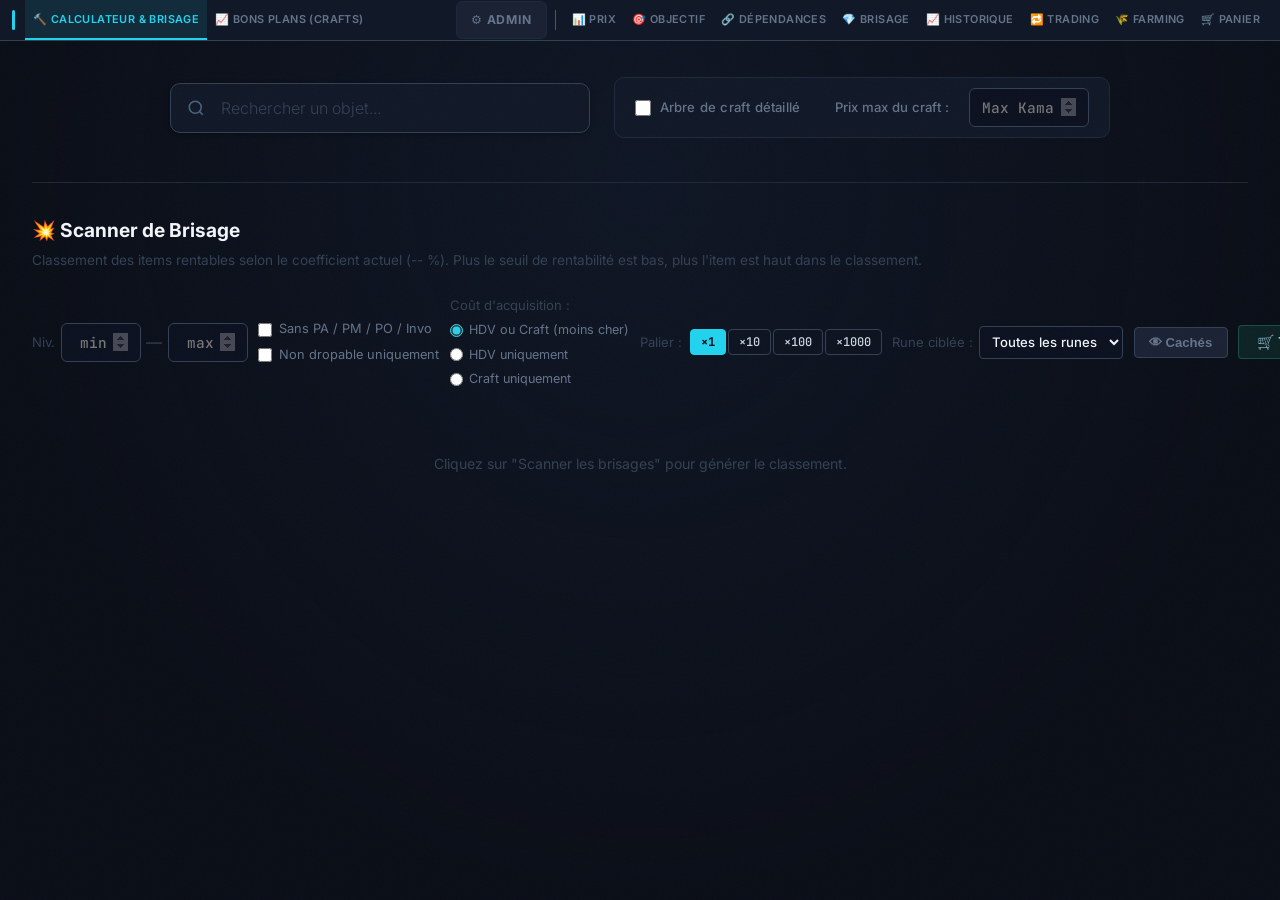
==== commit 85050cce: "Add files via upload" ====
--- a/index.html
+++ b/index.html
@@ -235,6 +235,13 @@
                             <button class="tier-btn" data-tier="x1000">×1000</button>
                         </div>
                     </div>
+					<div class="smash-rune-filter">
+						<span class="smash-coeff-label">Rune ciblée :</span>
+						<select id="smash-filter-rune" class="smash-rune-select"
+								title="Filtrer les items par rune produite — triées par K/poids décroissant">
+							<option value="">Toutes les runes</option>
+						</select>
+					</div>
                     <button id="btn-smash-show-hidden" class="btn-smash-show-hidden"
                             title="Voir et gérer les items cachés du scanner">
                         👁 Cachés
--- a/css/style.css
+++ b/css/style.css
@@ -2968,3 +2968,204 @@
   transition-duration: var(--duration-normal);
   transition-timing-function: var(--ease-out);
 }
+
+/* =============================================================================
+   SCANNER DE BRISAGE — FILTRE PAR RUNE
+============================================================================= */
+.smash-rune-filter {
+  display: flex;
+  align-items: center;
+  gap: 0.35rem;
+  flex-shrink: 0;
+}
+.smash-rune-select {
+  padding: 0.4rem 0.55rem;
+  border: 1px solid var(--brd-hi);
+  border-radius: var(--r-sm);
+  background: var(--bg-input);
+  color: var(--tx-bright);
+  font-family: var(--font-ui);
+  font-size: 0.82rem;
+  font-weight: 500;
+  outline: none;
+  cursor: pointer;
+  max-width: 210px;
+  transition: border-color 0.15s, box-shadow 0.15s;
+}
+.smash-rune-select:focus {
+  border-color: var(--azur-line);
+  box-shadow: 0 0 0 2px var(--azur-dim);
+}
+.smash-rune-select option     { color: var(--tx-bright); background: var(--bg-surface); }
+.smash-rune-select optgroup   { color: var(--tx-dim); font-size: 0.75rem; }
+ 
+/* =============================================================================
+   SCANNER DE BRISAGE — PANNEAU RENTABILITÉ DES RUNES
+============================================================================= */
+.smash-rent-panel {
+  margin-top: 0.85rem;
+  background: var(--bg-raised);
+  border: 1px solid var(--brd-hi);
+  border-radius: var(--r-lg);
+  overflow: hidden;
+}
+ 
+.smash-rent-summary {
+  padding: 0.65rem 1rem;
+  cursor: pointer;
+  list-style: none;
+  display: flex;
+  align-items: center;
+  gap: 0.65rem;
+  flex-wrap: wrap;
+  user-select: none;
+  transition: background 0.15s;
+}
+.smash-rent-summary::-webkit-details-marker { display: none; }
+.smash-rent-summary::marker                 { display: none; }
+.smash-rent-summary:hover { background: var(--bg-overlay); }
+ 
+.smash-rent-summary-title {
+  font-size: 0.82rem;
+  font-weight: 700;
+  color: var(--tx-dim);
+  display: flex;
+  align-items: center;
+  gap: 0.4rem;
+}
+.smash-rent-summary-title::before {
+  content: '▶';
+  font-size: 0.6rem;
+  color: var(--tx-faint);
+  transition: transform 0.2s;
+}
+details[open] .smash-rent-summary-title::before {
+  transform: rotate(90deg);
+}
+ 
+.smash-rent-summary-hint {
+  font-size: 0.74rem;
+  color: var(--tx-faint);
+  font-style: italic;
+  margin-left: auto;
+}
+ 
+.smash-rent-filter-badge {
+  font-size: 0.74rem;
+  font-weight: 700;
+  background: var(--azur-dim);
+  color: var(--azur-hi);
+  border: 1px solid var(--azur-line);
+  border-radius: var(--r-pill);
+  padding: 2px 9px;
+}
+ 
+.smash-rent-no-prices {
+  font-size: 0.82rem;
+  color: var(--tx-faint);
+  font-style: italic;
+  padding: 0.75rem 1rem;
+  margin: 0;
+}
+ 
+/* ── Grille des runes ── */
+.smash-rent-grid {
+  display: grid;
+  grid-template-columns: repeat(auto-fill, minmax(240px, 1fr));
+  gap: 2px;
+  padding: 0.5rem;
+  border-top: 1px solid var(--brd);
+}
+ 
+.smash-rent-row {
+  display: grid;
+  grid-template-columns: 28px 80px 1fr 72px 72px;
+  align-items: center;
+  gap: 0.4rem;
+  padding: 0.32rem 0.6rem;
+  border-radius: var(--r-sm);
+  border: 1px solid transparent;
+  cursor: default;
+  transition: background 0.12s;
+}
+.smash-rent-row:hover { background: var(--bg-overlay); }
+ 
+.smash-rent-active {
+  background: var(--azur-dim) !important;
+  border-color: var(--azur-line) !important;
+}
+ 
+.smash-rent-rank {
+  font-size: 0.72rem;
+  color: var(--tx-faint);
+  font-family: var(--font-mono);
+  text-align: center;
+  white-space: nowrap;
+}
+ 
+.smash-rent-abbr {
+  font-size: 0.82rem;
+  font-weight: 600;
+  color: var(--tx-bright);
+  white-space: nowrap;
+  overflow: hidden;
+  text-overflow: ellipsis;
+}
+ 
+/* Barre de progression relative */
+.smash-rent-bar-wrap  { min-width: 0; }
+.smash-rent-bar-track {
+  height: 5px;
+  background: var(--bg-input);
+  border-radius: 3px;
+  overflow: hidden;
+}
+.smash-rent-bar {
+  height: 100%;
+  border-radius: 3px;
+  background: linear-gradient(90deg, var(--jade-dim), var(--jade));
+  transition: width 0.3s var(--ease-out);
+}
+.smash-rent-active .smash-rent-bar {
+  background: linear-gradient(90deg, var(--azur-dim), var(--azur));
+}
+ 
+.smash-rent-price {
+  font-family: var(--font-mono);
+  font-size: 0.74rem;
+  color: var(--amber);
+  text-align: right;
+  white-space: nowrap;
+}
+ 
+.smash-rent-ratio {
+  font-family: var(--font-mono);
+  font-size: 0.78rem;
+  font-weight: 700;
+  color: var(--jade-hi);
+  text-align: right;
+  white-space: nowrap;
+}
+.smash-rent-unit {
+  font-weight: 400;
+  font-size: 0.66rem;
+  color: var(--tx-faint);
+}
+ 
+/* =============================================================================
+   SCANNER DE BRISAGE — BADGE MEILLEURE RUNE PAR ITEM
+============================================================================= */
+.smash-best-rent-badge {
+  display: inline-flex;
+  align-items: center;
+  gap: 3px;
+  font-family: var(--font-mono);
+  font-size: 0.68rem;
+  font-weight: 600;
+  color: var(--jade-hi);
+  background: var(--jade-dim);
+  border: 1px solid var(--jade-line);
+  border-radius: var(--r-pill);
+  padding: 1px 6px;
+  margin-top: 2px;
+}
